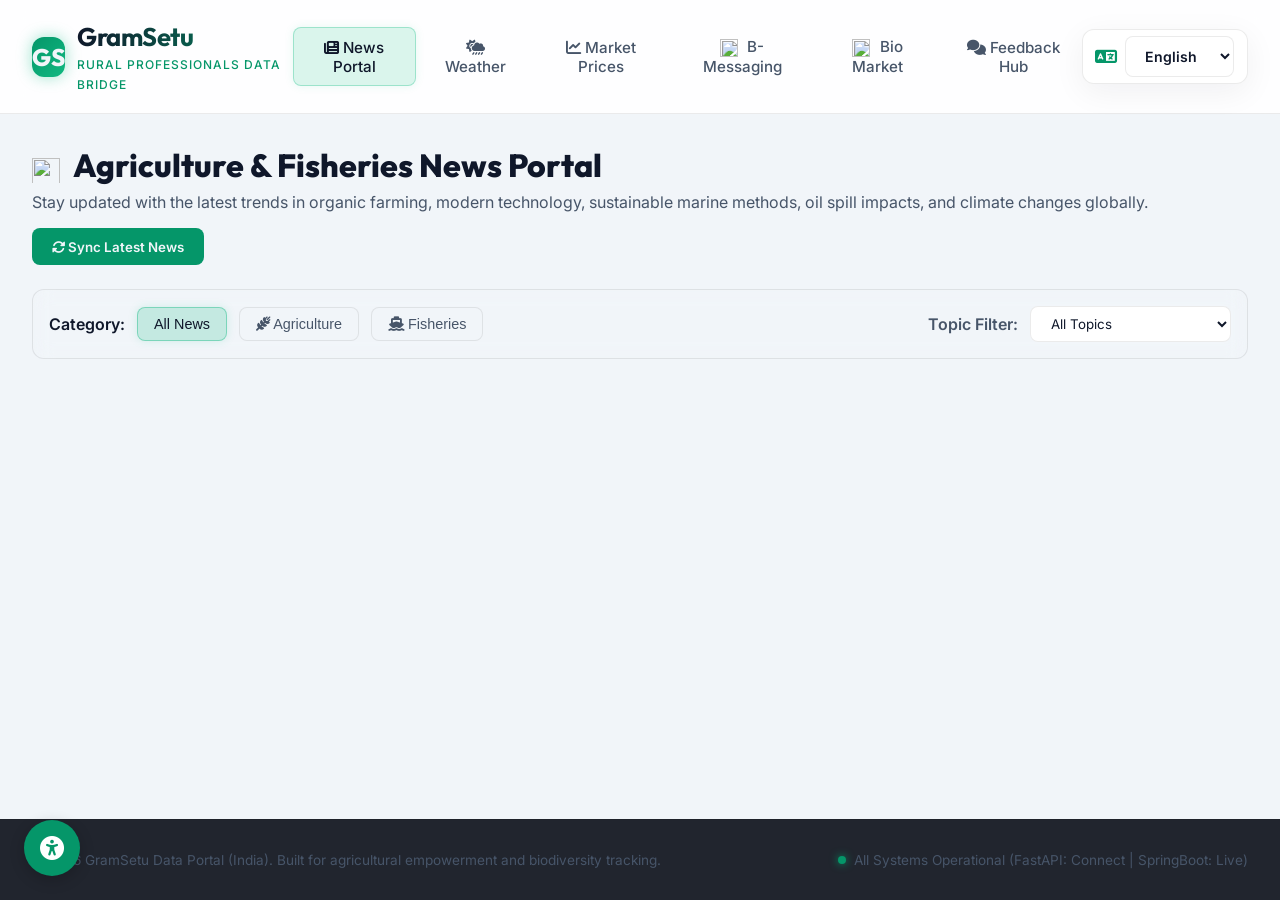
==== frontend/index.html @ b610585f "fix(deploy): commit untracked python modules and bust app.js browser cache to version 1.1.0" ====
<!DOCTYPE html>
<html lang="en">

<head>
    <meta charset="UTF-8">
    <meta name="viewport" content="width=device-width, initial-scale=1.0">



    <meta name="description"
        content="GramSetu is a premium data ecosystem for rural Indian professionals, including farmers, breeders, and bio-market traders. Providing grain prices, cattle disease tracking, vaccine advisories, and bird sound mapping.">
    <title>GramSetu - India's Rural Professionals Data Bridge</title>
    <link rel="manifest" href="manifest.json">
    <meta name="theme-color" content="#1e293b">

    <!-- CSS Dependencies -->
    <link rel="stylesheet" href="css/style.css?v=1.0.9">



    <!-- Leaflet Map CSS -->
    <link rel="stylesheet" href="https://unpkg.com/leaflet@1.9.4/dist/leaflet.css"
        integrity="sha256-p4NxAoJBhIIN+hmNHrzRCf9tD/miZyoHS5obTRR9BMY=" crossorigin="">
    <!-- FontAwesome Icons -->
    <link rel="stylesheet" href="https://cdnjs.cloudflare.com/ajax/libs/font-awesome/6.4.0/css/all.min.css">
</head>

<body>


    <!-- Header Navigation -->
    <header class="app-header">
        <div class="nav-container">
            <div class="logo-section" id="brand-logo" style="cursor: pointer;" onclick="switchTab('dashboard')">
                <div class="logo-icon">GS</div>
                <div class="logo-text">
                    <h1 id="lbl-auto-1">GramSetu</h1>
                    <span id="lbl-auto-2" class="logo-tagline">Rural Professionals Data Bridge</span>
                </div>
            </div>
            
            <button class="hamburger-btn" onclick="toggleMobileNav()" id="mobile-nav-toggle">
                <i class="fa-solid fa-bars"></i>
            </button>
            
            <nav class="nav-tabs" id="main-nav-tabs" aria-label="Main Navigation">
                <button class="tab-btn active" onclick="switchTab('news')" id="nav-btn-news"><i class="fa-solid fa-newspaper"></i> News Portal</button>
                <button class="tab-btn" onclick="switchTab('weather')" id="nav-btn-weather"><i class="fa-solid fa-cloud-sun-rain"></i> Weather</button>
                <button class="tab-btn" onclick="switchTab('prices')" id="nav-btn-prices"><i class="fa-solid fa-chart-line"></i> Market Prices</button>
                <button class="tab-btn" onclick="switchTab('mesh')" id="nav-btn-mesh"><img src="/uploads/icon_mesh.png" alt="" class="nav-tab-icon"> B-Messaging</button>
                <button class="tab-btn" onclick="switchTab('bio')" id="nav-btn-bio"><img src="/uploads/icon_bio_market.png" alt="" class="nav-tab-icon"> Bio Market</button>
                <button class="tab-btn" onclick="switchTab('feedback')" id="nav-btn-feedback"><i class="fa-solid fa-comments"></i> Feedback Hub</button>
                
                <!-- Hidden legacy tabs for future use -->
                <button class="tab-btn" onclick="switchTab('farming')" id="nav-btn-farming" style="display:none;">Farming</button>
                <button class="tab-btn" onclick="switchTab('fisheries')" id="nav-btn-fisheries" style="display:none;">Fisheries</button>
                <button class="tab-btn" onclick="switchTab('dashboard')" id="nav-btn-dashboard" style="display:none;">Dashboard</button>
                <button class="tab-btn" onclick="switchTab('birds')" id="nav-btn-birds" style="display:none;">Bird Acoustic</button>
                <button class="tab-btn" onclick="switchTab('datasources')" id="nav-btn-datasources" style="display:none;">Data</button>
            </nav>
            
            <div class="header-actions" style="display: flex; align-items: center;">
                <div style="display: flex; align-items: center; gap: 0.5rem; background: var(--bg-secondary); border: 1px solid var(--border-glass); padding: 0.4rem 0.8rem; border-radius: 12px; box-shadow: var(--shadow-main);">
                    <i class="fa-solid fa-language" style="color: var(--color-accent); font-size: 1.1rem;"></i>
                    <select id="header-language-select" onchange="translateUI(this.value)" style="background: transparent; border: none; color: var(--text-primary); font-family: var(--font-body); font-size: 0.88rem; font-weight: 600; outline: none; cursor: pointer;">
                        <option value="en">English</option>
                        <option value="hi">हिंदी</option>
                        <option value="mr">मराठी</option>
                        <option value="ta">தமிழ்</option>
                        <option value="bn">বাংলা</option>
                        <option value="ml">മലയാളം</option>
                        <option value="te">తెలుగు</option>
                    </select>
                </div>
            </div>
        </div>
    </header>


    <!-- Main Content Container -->
    <main>


        <!-- DASHBOARD TAB (Legacy - Hidden) -->
        <section id="panel-dashboard" class="tab-panel" style="display:none;" aria-labelledby="nav-btn-dashboard">
            <div class="hero-section">





                <!-- Morphing Visualizer Home Page Display -->
                <div class="morph-visualizer-container"
                    style="position: absolute; top: 0; left: 0; width: 100%; height: 100%; z-index: 1; overflow: hidden; display: flex; flex-direction: column;">
                    <div class="morph-viewport" style="position: relative; flex: 1; overflow: hidden;">
                        <img id="morph-img-farm" src="/uploads/farm_life_scene.png" alt="Farmer Farming"
                            style="position: absolute; width: 100%; height: 100%; object-fit: cover; object-position: center; transition: opacity 2s ease-in-out; opacity: 1;">
                        <img id="morph-img-sea" src="/uploads/sea_fishing_scene.jpg" alt="Fisherman at Sea"
                            style="position: absolute; width: 100%; height: 100%; object-fit: cover; object-position: center; transition: opacity 2s ease-in-out; opacity: 0;">
                        <canvas id="morph-canvas"
                            style="position: absolute; top: 0; left: 0; width: 100%; height: 100%; pointer-events: none; z-index: 5;"></canvas>
                        <!-- Gradient Overlay for Contrast -->
                        <div
                            style="position: absolute; top: 0; left: 0; width: 100%; height: 100%; background: linear-gradient(90deg, rgba(15, 23, 42, 0.85) 0%, rgba(15, 23, 42, 0.4) 100%); z-index: 2; pointer-events: none;">
                        </div>
                    </div>
                    <div class="morph-caption-bar"
                        style="background: rgba(15, 23, 42, 0.9); padding: 0.75rem 1rem; border-top: 1px solid rgba(255,255,255,0.08); text-align: center; font-size: 0.88rem; font-weight: 600; font-family: var(--font-heading); color: var(--color-accent); height: 50px; display: flex; align-items: center; justify-content: center; z-index: 3;"
                        id="morph-caption">
                        Sowing the seeds of the land...
                    </div>
                </div>



                <div class="hero-content" style="position: relative; z-index: 10; max-width: 600px; color: #ffffff;">
                    <h2 class="hero-title" id="lbl-hero-title"
                        style="color: #ffffff; text-shadow: 0 2px 10px rgba(0,0,0,0.6); margin-bottom: 1rem; font-size: 2.8rem; font-weight: 800; line-height: 1.2;">
                        Empowering Rural India with Live Data</h2>
                    <p class="hero-desc" id="lbl-hero-desc"
                        style="color: #f1f5f9; text-shadow: 0 1px 6px rgba(0,0,0,0.6); margin-bottom: 2rem; font-size: 1.15rem; line-height: 1.6;">
                        GramSetu connects rural professionals to real-time market rates, livestock health alerts,
                        organic bio-trading, and citizen-science conservation mapping.</p>
                    <button class="btn-primary" onclick="triggerManualSync()" id="btn-sync-data"
                        style="box-shadow: 0 4px 12px rgba(5, 150, 105, 0.35);"><i class="fa-solid fa-rotate"></i> Sync
                        Latest Datasets</button>
                </div>
            </div>



            <!-- GramSetu Gateway Dashboard -->
            <div style="margin-top: 3rem;">
                <h3 class="card-title"
                    style="margin-bottom: 1.5rem; text-align: center; font-size: 1.8rem; font-family: var(--font-heading); color: var(--color-accent);">
                    <i class="fa-solid fa-layer-group"></i> GramSetu Community Portal Gateway
                </h3>
                <div class="grid-cols-3" style="gap: 1.5rem; margin-bottom: 2rem;">
                    <div class="card-glass navigation-card" onclick="switchTab('farming')"
                        style="cursor: pointer; display: flex; flex-direction: column; justify-content: space-between; min-height: 200px; border-bottom: 3px solid var(--color-accent);">
                        <div>
                            <div class="card-icon" style="color: var(--color-accent-light);"><img
                                    src="/uploads/icon_farming.png" alt="Farming" class="header-card-icon"></div>
                            <h4 id="lbl-auto-3"
                                style="font-family: var(--font-heading); font-size: 1.25rem; color: var(--text-primary); margin-top: 0.5rem; margin-bottom: 0.5rem;">
                                Farming Advisors</h4>
                            <p id="lbl-auto-4"
                                style="color: var(--text-secondary); font-size: 0.9rem; line-height: 1.5;">Access mandi
                                pricing maps, cattle health monitors, vaccine advisor bulletins, and organic bio trading
                                markets.</p>
                        </div>
                        <span id="lbl-auto-5" class="gateway-link"
                            style="color: var(--color-accent); font-weight: 600; font-size: 0.88rem; margin-top: 1rem; display: inline-flex; align-items: center; gap: 5px;">Enter
                            Farming <i class="fa-solid fa-arrow-right-long"></i></span>
                    </div>

                    <div class="card-glass navigation-card" onclick="switchTab('weather')"
                        style="cursor: pointer; display: flex; flex-direction: column; justify-content: space-between; min-height: 200px; border-bottom: 3px solid #fbbf24;">
                        <div>
                            <div class="card-icon" style="color: #fbbf24;"><i class="fa-solid fa-cloud-sun-rain"></i>
                            </div>
                            <h4 id="lbl-auto-9"
                                style="font-family: var(--font-heading); font-size: 1.25rem; color: var(--text-primary); margin-top: 0.5rem; margin-bottom: 0.5rem;">
                                Weather & Groundwater</h4>
                            <p id="lbl-auto-10"
                                style="color: var(--text-secondary); font-size: 0.9rem; line-height: 1.5;">Check
                                real-time regional monsoonal forecasts, El NiÃ±o advisories, groundwater levels, and
                                sewage mixing maps.</p>
                        </div>
                        <span id="lbl-auto-11" class="gateway-link"
                            style="color: #fbbf24; font-weight: 600; font-size: 0.88rem; margin-top: 1rem; display: inline-flex; align-items: center; gap: 5px;">Enter
                            Weather <i class="fa-solid fa-arrow-right-long"></i></span>
                    </div>

                    <div class="card-glass navigation-card" onclick="switchTab('birds')"
                        style="cursor: pointer; display: flex; flex-direction: column; justify-content: space-between; min-height: 200px; border-bottom: 3px solid #f87171;">
                        <div>
                            <div class="card-icon" style="color: #f87171;"><img src="/uploads/icon_birds.png"
                                    alt="Acoustic" class="header-card-icon"></div>
                            <h4 id="lbl-auto-12"
                                style="font-family: var(--font-heading); font-size: 1.25rem; color: var(--text-primary); margin-top: 0.5rem; margin-bottom: 0.5rem;">
                                Acoustic Tracker</h4>
                            <p id="lbl-auto-13"
                                style="color: var(--text-secondary); font-size: 0.9rem; line-height: 1.5;">Use
                                microphone-enabled AI audio classification to record bird sounds, identify species, and
                                pin them to census maps.</p>
                        </div>
                        <span id="lbl-auto-14" class="gateway-link"
                            style="color: #f87171; font-weight: 600; font-size: 0.88rem; margin-top: 1rem; display: inline-flex; align-items: center; gap: 5px;">Enter
                            Acoustics <i class="fa-solid fa-arrow-right-long"></i></span>
                    </div>

                    <div class="card-glass navigation-card" onclick="switchTab('news')"
                        style="cursor: pointer; display: flex; flex-direction: column; justify-content: space-between; min-height: 200px; border-bottom: 3px solid #a7f3d0;">
                        <div>
                            <div class="card-icon" style="color: #a7f3d0;"><img src="/uploads/icon_news.png" alt="News"
                                    class="header-card-icon"></div>
                            <h4 id="lbl-auto-15"
                                style="font-family: var(--font-heading); font-size: 1.25rem; color: var(--text-primary); margin-top: 0.5rem; margin-bottom: 0.5rem;">
                                News Portal</h4>
                            <p id="lbl-auto-16"
                                style="color: var(--text-secondary); font-size: 0.9rem; line-height: 1.5;">Read local
                                and global news stories, updates on sustainable practices, farming regulations, and
                                climate reports.</p>
                        </div>
                        <span id="lbl-auto-17" class="gateway-link"
                            style="color: var(--color-accent-light); font-weight: 600; font-size: 0.88rem; margin-top: 1rem; display: inline-flex; align-items: center; gap: 5px;">Enter
                            News <i class="fa-solid fa-arrow-right-long"></i></span>
                    </div>

                    <div class="card-glass navigation-card" onclick="switchTab('sources')"
                        style="cursor: pointer; display: flex; flex-direction: column; justify-content: space-between; min-height: 200px; border-bottom: 3px solid #cbd5e1;">
                        <div>
                            <div class="card-icon" style="color: #cbd5e1;"><i class="fa-solid fa-circle-info"></i></div>
                            <h4 id="lbl-auto-18"
                                style="font-family: var(--font-heading); font-size: 1.25rem; color: var(--text-primary); margin-top: 0.5rem; margin-bottom: 0.5rem;">
                                Integrated Datasources</h4>
                            <p id="lbl-auto-19"
                                style="color: var(--text-secondary); font-size: 0.9rem; line-height: 1.5;">Review the
                                verification sources, API endpoints, governmental platforms, and census studies backing
                                GramSetu.</p>
                        </div>
                        <span id="lbl-auto-20" class="gateway-link"
                            style="color: var(--text-secondary); font-weight: 600; font-size: 0.88rem; margin-top: 1rem; display: inline-flex; align-items: center; gap: 5px;">Enter
                            Datasources <i class="fa-solid fa-arrow-right-long"></i></span>
                    </div>
                </div>
            </div>

            <!-- Community Citizen-Data Pipeline -->
            <div class="card-glass" style="margin-top: 2rem; padding: 2rem;">
                <h3 class="card-title" style="margin-bottom: 1.5rem;"><i class="fa-solid fa-diagram-project"></i>
                    GramSetu Citizen Science Pipeline</h3>
                <p id="lbl-auto-21"
                    style="color: var(--text-secondary); font-size: 0.95rem; line-height: 1.6; margin-bottom: 1.5rem;">
                    GramSetu coordinates rural data collections from multiple stakeholders to construct an ecological
                    and agricultural monitoring mesh. We leverage automated schedules and manual field reports to drive
                    community awareness.
                </p>
                <div
                    style="display: flex; gap: 2rem; justify-content: space-between; flex-wrap: wrap; text-align: center;">
                    <div style="flex: 1; min-width: 150px;">
                        <div
                            style="font-size: 2.2rem; color: var(--color-accent); font-weight: 800; font-family: var(--font-heading);">
                            1</div>
                        <strong id="lbl-auto-22"
                            style="color: var(--text-primary); display:block; margin-top:0.25rem; font-family: var(--font-heading);">Collect</strong>
                        <span id="lbl-auto-23"
                            style="color: var(--text-secondary); font-size: 0.85rem; line-height:1.4; display:block; margin-top:0.25rem;">Farmers
                            log products, veterinarians report outbreaks, citizens record avian acoustics.</span>
                    </div>
                    <div style="flex: 1; min-width: 150px;">
                        <div
                            style="font-size: 2.2rem; color: #3b82f6; font-weight: 800; font-family: var(--font-heading);">
                            2</div>
                        <strong id="lbl-auto-24"
                            style="color: var(--text-primary); display:block; margin-top:0.25rem; font-family: var(--font-heading);">Sync
                            & Process</strong>
                        <span id="lbl-auto-25"
                            style="color: var(--text-secondary); font-size: 0.85rem; line-height:1.4; display:block; margin-top:0.25rem;">Data
                            is synced with official sources (data.gov.in, DAHD, CMFRI) and processed by AI
                            engines.</span>
                    </div>
                    <div style="flex: 1; min-width: 150px;">
                        <div
                            style="font-size: 2.2rem; color: #fbbf24; font-weight: 800; font-family: var(--font-heading);">
                            3</div>
                        <strong id="lbl-auto-26"
                            style="color: var(--text-primary); display:block; margin-top:0.25rem; font-family: var(--font-heading);">Advise
                            & Empower</strong>
                        <span id="lbl-auto-27"
                            style="color: var(--text-secondary); font-size: 0.85rem; line-height:1.4; display:block; margin-top:0.25rem;">Interactive
                            maps, vaccine directives, and purity testing guides empower community action.</span>
                    </div>
                </div>
            </div>
        </section>

        <!-- FARMING TAB -->
        <section id="panel-farming" class="tab-panel" aria-labelledby="nav-btn-farming">
            <h2 class="hero-title" style="font-size: 2rem; margin-bottom: 0.5rem;"><img src="/uploads/icon_farming.png"
                    alt="" class="header-title-icon">
                Farming Dashboard & Advisors</h2>
            <p id="lbl-auto-28" style="color: var(--text-secondary); margin-bottom: 2rem;">Access agricultural mandi
                rates with interactive maps, livestock disease tracking maps, and organic marketplaces.</p>

            <!-- Dashboard Stats Grid (Farming Context) -->
            <div class="grid-cols-3">
                <div class="card-glass">
                    <div class="card-icon"><img src="/uploads/icon_cattle.png" alt="Cattle Disease Outbreaks"
                            class="header-card-icon"></div>
                    <h3 id="lbl-auto-29" class="card-title">Cattle Disease Outbreaks</h3>
                    <div class="card-number" id="stats-outbreaks-count">767</div>
                    <p id="lbl-auto-30" class="card-desc">Active livestock outbreaks mapped in Indian districts</p>
                </div>
                <div class="card-glass">
                    <div class="card-icon"><img src="/uploads/icon_mandi.png" alt="Wheat Market Rate"
                            class="header-card-icon"></div>
                    <h3 id="lbl-auto-31" class="card-title">Wheat Market Rate</h3>
                    <div class="card-number" id="stats-wheat-price">₹ 2299</div>
                    <p id="lbl-auto-32" class="card-desc">Current average price per quintal in North Indian Mandis</p>
                </div>
                <div class="card-glass">
                    <div class="card-icon"><i class="fa-solid fa-feather"></i></div>
                    <h3 id="lbl-auto-33" class="card-title">Rare Bird Sounds Recorded</h3>
                    <div class="card-number" id="stats-bird-sightings">8</div>
                    <p id="lbl-auto-34" class="card-desc">Endangered and local birds mapped in the wild</p>
                </div>
            </div>

            <!-- Regional Advisory Board (Farming Context) - HIDDEN -->
            <div class="card-glass" style="display: none; margin-top: 2rem; margin-bottom: 2rem;">
                <h3 class="card-title" style="margin-bottom: 1rem;"><i class="fa-solid fa-bullhorn"></i> Regional
                    Advisory Board</h3>
                <p style="color: var(--text-secondary); line-height: 1.6;">
                    <strong id="lbl-auto-35">Alert (Cattle Vaccination Needed):</strong> Foot & Mouth Disease outbreaks
                    are trending high in Gujarat and Rajasthan. Farmers are strongly advised to secure trivalent
                    vaccinations.
                    <br><br>
                    <strong id="lbl-auto-36">Market Trend:</strong> Grains prices (Rice and Barley) remain stable. Wheat
                    arrivals in Ludhiana Mandi are recording strong values this week.
                </p>
            </div>

            <div class="farming-container">
                <!-- Sub Navigation inside tab - HIDDEN -->
                <div class="farming-subnav" style="display: none; gap: 1rem; margin-bottom: 1.5rem; flex-wrap: wrap;">
                    <button class="btn-primary subnav-btn active" onclick="switchFarmingSubView('mandi')"
                        id="btn-farm-sub-mandi"><img src="/uploads/icon_mandi.png" alt="" class="subnav-icon"> Mandi
                        Prices</button>
                    <button class="btn-primary subnav-btn" onclick="switchFarmingSubView('cattle')"
                        id="btn-farm-sub-cattle"><img src="/uploads/icon_cattle.png" alt="" class="subnav-icon">
                        Livestock Health</button>
                    <button class="btn-primary subnav-btn" onclick="switchFarmingSubView('market')"
                        id="btn-farm-sub-market"><img src="/uploads/icon_bio_market.png" alt="" class="subnav-icon"> Bio
                        Market</button>
                </div>

                <!-- Sub-panel: Mandi Prices -->
                <div id="farming-sub-mandi" class="farming-sub-panel active">
                    <h2 class="hero-title" style="font-size: 1.75rem; margin-bottom: 0.5rem;" id="lbl-mandi-title"><img
                            src="/uploads/icon_mandi.png" alt="" class="header-title-icon"> Grain Market Rates
                        (Agricultural Mandis)</h2>
                    <p style="color: var(--text-secondary); margin-bottom: 1.5rem;" id="lbl-mandi-subtitle">Current
                        mandi prices per quintal (100 kilograms) across Indian states, aggregated weekly directly from
                        government databases.</p>
                    <div class="filter-bar">
                        <div class="filter-group">
                            <label id="lbl-auto-37" for="filter-state">State</label>
                            <select id="filter-state" onchange="applyFilters()">
                                <option value="all">All States</option>
                            </select>
                        </div>
                        <div class="filter-group">
                            <label id="lbl-auto-38" for="filter-commodity">Grain / Commodity</label>
                            <select id="filter-commodity" onchange="applyFilters()">
                                <option value="all">All Grains</option>
                            </select>
                        </div>
                        <div class="filter-group">
                            <label id="lbl-auto-39" for="search-market">Search Mandi</label>
                            <input type="text" id="search-market" placeholder="Type market or district..."
                                oninput="applyFilters()">
                        </div>
                    </div>

                    <div id="mandi-prices-map"
                        style="height: 400px; border-radius: 12px; border: 1px solid var(--border-glass); background: #e2e8f0; z-index: 1; margin-bottom: 1.5rem;">
                    </div>

                    <div class="table-container">
                        <table id="mandi-prices-table">
                            <thead>
                                <tr>
                                    <th id="lbl-auto-40">State</th>
                                    <th id="lbl-auto-41">District / Market</th>
                                    <th id="lbl-auto-42">Commodity</th>
                                    <th id="lbl-auto-43">Variety</th>
                                    <th id="lbl-auto-44">Min Price (â‚¹)</th>
                                    <th id="lbl-auto-45">Max Price (â‚¹)</th>
                                    <th id="lbl-auto-46">Average Modal Rate (â‚¹)</th>
                                    <th id="lbl-auto-47">Last Synced</th>
                                </tr>
                            </thead>
                            <tbody id="mandi-prices-body">
                                <tr>
                                    <td id="lbl-auto-48" colspan="8"
                                        style="text-align: center; color: var(--text-secondary); padding: 3rem;">Loading
                                        market rate database...</td>
                                </tr>
                            </tbody>
                        </table>
                    </div>

                    <div class="chart-summary-box" style="margin-top: 1.5rem;">
                        <strong><i class="fa-solid fa-circle-question"></i> Mandi Prices Map Summary:</strong> This map
                        displays real-time average market rates for agricultural commodities in various state mandis.
                        Red circles indicate higher average rates than normal, green circles show cheaper prices, and
                        orange indicates stable averages.
                    </div>
                </div>

                <!-- Sub-panel: Livestock Health -->
                <div id="farming-sub-cattle" class="farming-sub-panel">
                    <h2 class="hero-title" style="font-size: 1.75rem; margin-bottom: 0.5rem;"><img
                            src="/uploads/icon_cattle.png" alt="" class="header-title-icon"> Number of veterinary
                        institutions</h2>
                    <p id="lbl-auto-49" style="color: var(--text-secondary); margin-bottom: 1.5rem;">Explore the
                        distribution of veterinary institutions across Indian states as per the latest BAHS report.
                        Select a state to view details.</p>

                    <div class="map-layout" style="height: 500px; margin-bottom: 1.5rem;">
                        <div class="map-pane" id="cattle-heatmap-container" style="flex: 1; height: 100%; z-index: 1;">
                        </div>
                        <div class="map-sidebar">
                            <div class="card-glass"
                                style="flex: 1; height: 100%; display: flex; flex-direction: column;"
                                id="cattle-advisory-box">
                                <h3 class="card-title"><i class="fa-solid fa-house-medical"></i> Institution Details
                                </h3>
                                <p style="color: var(--text-secondary); margin-top: 1rem;" id="cattle-advisory-prompt">
                                    Click on an active marker on the map to display state-specific veterinary
                                    institution counts.</p>

                                <div id="cattle-advisory-content" style="display: none; margin-top: 1rem;">
                                    <h4 id="adv-district-title"
                                        style="font-family: var(--font-heading); color: var(--text-primary); margin-bottom: 0.75rem;">
                                        State: --</h4>
                                    <p style="margin-bottom: 0.5rem;"><strong>Total Institutions:</strong> <span
                                            id="adv-cases-count"
                                            style="font-size:1.5rem; font-weight:bold; color:var(--color-accent);">--</span>
                                    </p>

                                    <hr style="border-color: var(--border-glass); margin: 1rem 0;">

                                    <div class="chart-summary-box">
                                        Data is dynamically parsed from the latest DAHD Annual Report PDF.
                                    </div>
                                </div>
                            </div>
                        </div>
                    </div>

                    <div class="chart-summary-box">
                        <strong><i class="fa-solid fa-circle-question"></i> Veterinary Institutions Map:</strong> This
                        map displays the total number of veterinary hospitals, polyclinics, and dispensaries available
                        in each state to support livestock health.
                    </div>

                    <h3 class="hero-title" style="font-size: 1.5rem; margin-top: 2.5rem; margin-bottom: 1rem;"><i
                            class="fa-solid fa-table"></i> Species-wise Incidence of Livestock Diseases</h3>
                    <div class="glass-table-container">
                        <table class="glass-table" id="disease-outbreaks-table">
                            <thead>
                                <tr>
                                    <th>Disease Name</th>
                                    <th>Species</th>
                                    <th>Outbreaks</th>
                                    <th>Attacks</th>
                                    <th>Deaths</th>
                                </tr>
                            </thead>
                            <tbody id="disease-outbreaks-tbody">
                                <tr>
                                    <td colspan="5" style="text-align: center;">Loading disease data...</td>
                                </tr>
                            </tbody>
                        </table>
                    </div>
                </div>

                <!-- Sub-panel: Bio Market -->
                <div id="farming-sub-market" class="farming-sub-panel">
                    <h2 class="hero-title" style="font-size: 1.75rem; margin-bottom: 0.5rem;"><img
                            src="/uploads/icon_bio_market.png" alt="" class="header-title-icon"> Organic Bio Market &
                        Authenticity Portal</h2>
                    <p id="lbl-auto-55" style="color: var(--text-secondary); margin-bottom: 1.5rem;">Browse and trade
                        certified organic produce directly with regional farmers, or test your crop purity at home.</p>

                    <!-- Bio Market Sub-Navigation -->
                    <div class="market-subnav"
                        style="display: flex; gap: 1rem; margin-bottom: 1.5rem; border-bottom: 1px solid var(--border-glass); padding-bottom: 1rem;">
                        <button class="btn-primary subnav-btn active" onclick="switchMarketSubView('marketplace')"
                            id="btn-sub-marketplace"><i class="fa-solid fa-basket-shopping"></i> Marketplace</button>
                        <button class="btn-primary subnav-btn" onclick="switchMarketSubView('purity')"
                            id="btn-sub-purity"><i class="fa-solid fa-flask"></i> Purity Test Kit</button>
                    </div>

                    <!-- Bio Market Panel: Marketplace -->
                    <div id="market-sub-marketplace" class="market-sub-panel active">
                        <!-- Filters & Auth switcher -->
                        <div class="filter-bar"
                            style="margin-bottom: 2rem; justify-content: space-between; flex-wrap: wrap;">
                            <div style="display: flex; gap: 1rem; flex-wrap: wrap; flex: 1;">
                                <div class="filter-group">
                                    <label id="lbl-auto-56" for="market-search">Search Produce</label>
                                    <input type="text" id="market-search" placeholder="Search product or seller..."
                                        oninput="filterMarketProducts()">
                                </div>
                                <div class="filter-group">
                                    <label id="lbl-auto-57" for="market-filter-category">Category</label>
                                    <select id="market-filter-category" onchange="filterMarketProducts()">
                                        <option value="all">All Categories</option>
                                        <option value="Veggies">Veggies</option>
                                        <option value="Fruits">Fruits</option>
                                        <option value="Animal By-Product">Animal By-Product</option>
                                    </select>
                                </div>
                            </div>
                        </div>

                        <!-- Split Column Grid Layout -->
                        <div
                            style="display: grid; grid-template-columns: 350px 1fr; gap: 2rem; margin-bottom: 2rem; align-items: start;">
                            <!-- Left Column: Seller Dashboard, Login/Registration forms -->
                            <div style="display: flex; flex-direction: column; gap: 1.5rem;">
                                <!-- Authentication Card -->
                                <div class="card-glass" id="seller-auth-section" style="padding: 1.5rem;">
                                    <!-- Login Form -->
                                    <div id="seller-login-form">
                                        <h3 class="card-title" style="margin-bottom: 1rem;"><i
                                                class="fa-solid fa-right-to-bracket"></i> Seller Sign In</h3>
                                        <div style="display: flex; flex-direction: column; gap: 0.75rem;">
                                            <div style="display: flex; flex-direction: column; gap: 0.25rem;">
                                                <label id="lbl-auto-58" for="login-username"
                                                    style="font-size: 0.8rem; color: var(--text-secondary);">Username</label>
                                                <input type="text" id="login-username" placeholder="Enter username">
                                            </div>
                                            <div style="display: flex; flex-direction: column; gap: 0.25rem;">
                                                <label id="lbl-auto-59" for="login-password"
                                                    style="font-size: 0.8rem; color: var(--text-secondary);">Password</label>
                                                <input type="password" id="login-password" placeholder="Enter password">
                                            </div>
                                            <button class="btn-primary" style="margin-top: 0.5rem;"
                                                onclick="handleSellerLogin()"><i
                                                    class="fa-solid fa-arrow-right-to-bracket"></i> Sign In</button>
                                            <p id="lbl-auto-60"
                                                style="font-size: 0.8rem; color: var(--text-secondary); text-align: center; margin-top: 0.5rem;">
                                                New seller? <a id="lbl-auto-61" href="#"
                                                    onclick="toggleAuthForm('register')"
                                                    style="color: var(--color-accent-light);">Create Account</a></p>
                                        </div>
                                    </div>

                                    <!-- Registration Form -->
                                    <div id="seller-register-form" style="display: none;">
                                        <h3 class="card-title" style="margin-bottom: 1rem;"><i
                                                class="fa-solid fa-user-plus"></i> Seller Registration</h3>
                                        <div style="display: flex; flex-direction: column; gap: 0.75rem;">
                                            <div style="display: flex; flex-direction: column; gap: 0.25rem;">
                                                <label id="lbl-auto-62" for="reg-username"
                                                    style="font-size: 0.8rem; color: var(--text-secondary);">Username</label>
                                                <input type="text" id="reg-username" placeholder="Choose username">
                                            </div>
                                            <div style="display: flex; flex-direction: column; gap: 0.25rem;">
                                                <label id="lbl-auto-63" for="reg-password"
                                                    style="font-size: 0.8rem; color: var(--text-secondary);">Password</label>
                                                <input type="password" id="reg-password" placeholder="Choose password">
                                            </div>
                                            <div style="display: flex; flex-direction: column; gap: 0.25rem;">
                                                <label id="lbl-auto-64" for="reg-name"
                                                    style="font-size: 0.8rem; color: var(--text-secondary);">Full Name /
                                                    Farm Name</label>
                                                <input type="text" id="reg-name" placeholder="Enter name">
                                            </div>
                                            <div style="display: flex; flex-direction: column; gap: 0.25rem;">
                                                <label id="lbl-auto-65" for="reg-contact"
                                                    style="font-size: 0.8rem; color: var(--text-secondary);">Contact /
                                                    Location</label>
                                                <input type="text" id="reg-contact" placeholder="Phone, location...">
                                            </div>
                                            <button class="btn-primary" style="margin-top: 0.5rem;"
                                                onclick="handleSellerRegister()"><i class="fa-solid fa-user-check"></i>
                                                Register Account</button>
                                            <p id="lbl-auto-66"
                                                style="font-size: 0.8rem; color: var(--text-secondary); text-align: center; margin-top: 0.5rem;">
                                                Already registered? <a id="lbl-auto-67" href="#"
                                                    onclick="toggleAuthForm('login')"
                                                    style="color: var(--color-accent-light);">Sign In</a></p>
                                        </div>
                                    </div>
                                </div>

                                <!-- Seller Dashboard Dashboard Panel -->
                                <div class="card-glass" id="seller-dashboard-section"
                                    style="display: none; padding: 1.5rem;">
                                    <h3 class="card-title" style="margin-bottom: 0.5rem;"><i
                                            class="fa-solid fa-id-card"></i> Seller Dashboard</h3>
                                    <p id="seller-welcome-msg"
                                        style="color: var(--text-primary); font-weight: 600; font-size: 0.95rem; margin-bottom: 0.25rem;">
                                        Welcome, Seller</p>
                                    <p id="seller-contact-msg"
                                        style="color: var(--text-secondary); font-size: 0.85rem; margin-bottom: 1rem;">
                                        Contact: --</p>
                                    <button class="btn-primary" style="background: var(--color-danger); color: white;"
                                        onclick="handleSellerLogout()"><i class="fa-solid fa-right-from-bracket"></i>
                                        Sign Out</button>
                                </div>

                                <!-- Post Advertisement Card -->
                                <div class="card-glass" id="seller-advertise-section" style="padding: 1.5rem;">
                                    <h3 class="card-title" style="margin-bottom: 0.75rem;"><i
                                            class="fa-solid fa-bullhorn"></i> Post Bio Advertisement</h3>

                                    <p id="advertise-blocked-msg"
                                        style="color: var(--text-secondary); font-size: 0.88rem; line-height: 1.5;">
                                        Only registered and signed-in sellers can post organic bio product
                                        advertisements. Please log in or register an account above.
                                    </p>

                                    <div id="advertise-form"
                                        style="display: none; flex-direction: column; gap: 0.75rem;">
                                        <div style="display: flex; flex-direction: column; gap: 0.25rem;">
                                            <label id="lbl-auto-68" for="prod-title"
                                                style="font-size: 0.8rem; color: var(--text-secondary);">Product
                                                Title</label>
                                            <input type="text" id="prod-title" placeholder="E.g. Organic Basmati Rice">
                                        </div>
                                        <div style="display: grid; grid-template-columns: 1fr 1fr; gap: 0.5rem;">
                                            <div style="display: flex; flex-direction: column; gap: 0.25rem;">
                                                <label id="lbl-auto-69" for="prod-category"
                                                    style="font-size: 0.8rem; color: var(--text-secondary);">Category</label>
                                                <select id="prod-category">
                                                    <option value="Veggies">Veggies</option>
                                                    <option value="Fruits">Fruits</option>
                                                    <option value="Animal By-Product">Animal By-Product</option>
                                                </select>
                                            </div>
                                            <div style="display: flex; flex-direction: column; gap: 0.25rem;">
                                                <label id="lbl-auto-70" for="prod-unit"
                                                    style="font-size: 0.8rem; color: var(--text-secondary);">Unit</label>
                                                <select id="prod-unit">
                                                    <option value="kg">Kilogram (kg)</option>
                                                    <option value="quintal">Quintal</option>
                                                    <option value="litre">Litre (L)</option>
                                                    <option value="box">Box</option>
                                                </select>
                                            </div>
                                        </div>
                                        <div style="display: grid; grid-template-columns: 1fr 1fr; gap: 0.5rem;">
                                            <div style="display: flex; flex-direction: column; gap: 0.25rem;">
                                                <label id="lbl-auto-71" for="prod-price"
                                                    style="font-size: 0.8rem; color: var(--text-secondary);">Price per
                                                    Unit (â‚¹)</label>
                                                <input type="number" id="prod-price" min="1" placeholder="Price">
                                            </div>
                                            <div style="display: flex; flex-direction: column; gap: 0.25rem;">
                                                <label id="lbl-auto-72" for="prod-qty"
                                                    style="font-size: 0.8rem; color: var(--text-secondary);">Quantity
                                                    Available</label>
                                                <input type="number" id="prod-qty" min="1" placeholder="Quantity">
                                            </div>
                                        </div>
                                        <div style="display: flex; flex-direction: column; gap: 0.25rem;">
                                            <label id="lbl-auto-73" for="prod-desc"
                                                style="font-size: 0.8rem; color: var(--text-secondary);">Description /
                                                Standards Met</label>
                                            <textarea id="prod-desc" rows="3"
                                                placeholder="Describe organic composting, certifications, yield details..."></textarea>
                                        </div>
                                        <button class="btn-primary" style="margin-top: 0.5rem;"
                                            onclick="submitBioProduct()"><i class="fa-solid fa-paper-plane"></i> Publish
                                            Bio Listing</button>
                                    </div>
                                </div>
                            </div>

                            <!-- Right Column: Product Listing Grid -->
                            <div style="display: flex; flex-direction: column; gap: 1rem;">
                                <h3 class="card-title"><i class="fa-solid fa-shop"></i> Organic Offerings</h3>
                                <div id="market-product-grid"
                                    style="display: grid; grid-template-columns: repeat(auto-fill, minmax(240px, 1fr)); gap: 1rem;">
                                    <!-- Rendered dynamically -->
                                </div>
                            </div>
                        </div>
                    </div>

                    <!-- Bio Market Panel: Purity Test Kit -->
                    <div id="market-sub-purity" class="market-sub-panel">
                        <div class="card-glass">
                            <h3 class="card-title" style="margin-bottom: 0.5rem;"><i class="fa-solid fa-flask"></i>
                                Interactive Bio Purity Test Kit</h3>
                            <p id="lbl-auto-74"
                                style="color: var(--text-secondary); margin-bottom: 1.5rem; font-size: 0.95rem;">Select
                                a product category to perform step-by-step home examinations to check if your product
                                contains synthetic additives, chemical dyes, or heavy pesticides.</p>

                            <div class="filter-group" style="max-width: 400px; margin-bottom: 1.5rem;">
                                <label id="lbl-auto-75" for="purity-category-select">Select Product Category to
                                    Test</label>
                                <select id="purity-category-select" onchange="switchPurityCategory()">
                                    <option value="milk">Dairy & Milk Products</option>
                                    <option value="veggies">Fresh Vegetables & Fruits</option>
                                    <option value="grains">Grains & Pulses</option>
                                </select>
                            </div>

                            <!-- Milk Tests -->
                            <div id="purity-test-milk" class="purity-test-section active">
                                <h4 style="color: var(--color-accent-light); margin-bottom: 1rem;"><i
                                        class="fa-solid fa-glass-water"></i> Home Testing Steps for Organic Dairy</h4>
                                <div style="display: flex; flex-direction: column; gap: 1rem;">
                                    <div
                                        style="display: flex; gap: 1rem; align-items: flex-start; background: rgba(255,255,255,0.02); padding: 1rem; border-radius: 8px;">
                                        <input type="checkbox" id="milk-test-1"
                                            style="margin-top: 0.35rem; width: 18px; height: 18px; cursor: pointer;">
                                        <div>
                                            <strong id="lbl-auto-76" style="color: var(--text-primary);">Step 1: Slanted
                                                Flow Test (Water/Adulteration Check)</strong>
                                            <p id="lbl-auto-77"
                                                style="color: var(--text-secondary); font-size: 0.85rem; margin-top: 0.25rem;">
                                                Put a drop of milk on a polished, slanting surface. Organic milk flows
                                                slowly and leaves a clear white trail behind. Adulterated water-mixed
                                                milk flows instantly without leaving a trail. <span id="lbl-auto-78"
                                                    style="color: var(--color-accent-light);">Check if it leaves a
                                                    trail.</span></p>
                                        </div>
                                    </div>
                                    <div
                                        style="display: flex; gap: 1rem; align-items: flex-start; background: rgba(255,255,255,0.02); padding: 1rem; border-radius: 8px;">
                                        <input type="checkbox" id="milk-test-2"
                                            style="margin-top: 0.35rem; width: 18px; height: 18px; cursor: pointer;">
                                        <div>
                                            <strong id="lbl-auto-79" style="color: var(--text-primary);">Step 2: Starch
                                                Check (Flour/Thickener Additive)</strong>
                                            <p id="lbl-auto-80"
                                                style="color: var(--text-secondary); font-size: 0.85rem; margin-top: 0.25rem;">
                                                Boil a small sample of milk, let it cool, and add 2 drops of Iodine
                                                solution. Pure bio milk remains white/light-cream. Starch-adulterated
                                                milk turns dark blue. <span id="lbl-auto-81"
                                                    style="color: var(--color-accent-light);">Check if it remained white
                                                    (No Blue Color).</span></p>
                                        </div>
                                    </div>
                                    <div
                                        style="display: flex; gap: 1rem; align-items: flex-start; background: rgba(255,255,255,0.02); padding: 1rem; border-radius: 8px;">
                                        <input type="checkbox" id="milk-test-3"
                                            style="margin-top: 0.35rem; width: 18px; height: 18px; cursor: pointer;">
                                        <div>
                                            <strong id="lbl-auto-82" style="color: var(--text-primary);">Step 3:
                                                Synthetic Foam Test (Detergent Check)</strong>
                                            <p id="lbl-auto-83"
                                                style="color: var(--text-secondary); font-size: 0.85rem; margin-top: 0.25rem;">
                                                Shake 5ml of milk vigorously in a glass container. Pure milk forms a
                                                thin layer of foam that dissolves quickly. Synthetic milk (made with
                                                detergent/urea) creates a thick, soapy lather that stays for minutes.
                                                <span id="lbl-auto-84" style="color: var(--color-accent-light);">Check
                                                    if it is free of dense, persistent lather.</span>
                                            </p>
                                        </div>
                                    </div>
                                </div>
                            </div>

                            <!-- Veggies & Fruits Tests -->
                            <div id="purity-test-veggies" class="purity-test-section">
                                <h4 style="color: var(--color-accent-light); margin-bottom: 1rem;"><i
                                        class="fa-solid fa-apple-whole"></i> Home Testing Steps for Organic Vegetables &
                                    Fruits</h4>
                                <div style="display: flex; flex-direction: column; gap: 1rem;">
                                    <div
                                        style="display: flex; gap: 1rem; align-items: flex-start; background: rgba(255,255,255,0.02); padding: 1rem; border-radius: 8px;">
                                        <input type="checkbox" id="veggie-test-1"
                                            style="margin-top: 0.35rem; width: 18px; height: 18px; cursor: pointer;">
                                        <div>
                                            <strong id="lbl-auto-85" style="color: var(--text-primary);">Step 1:
                                                Dye/Malachite Green Rubbing Test</strong>
                                            <p id="lbl-auto-86"
                                                style="color: var(--text-secondary); font-size: 0.85rem; margin-top: 0.25rem;">
                                                Take a cotton ball soaked in vegetable oil and rub it firmly over the
                                                outer skin of green vegetables (chilies, peas, spinach) or sweet
                                                potatoes. If the cotton turns green or red, chemical dyes are present.
                                                <span id="lbl-auto-87" style="color: var(--color-accent-light);">Check
                                                    if the cotton remained clean (No Color transfer).</span>
                                            </p>
                                        </div>
                                    </div>
                                    <div
                                        style="display: flex; gap: 1rem; align-items: flex-start; background: rgba(255,255,255,0.02); padding: 1rem; border-radius: 8px;">
                                        <input type="checkbox" id="veggie-test-2"
                                            style="margin-top: 0.35rem; width: 18px; height: 18px; cursor: pointer;">
                                        <div>
                                            <strong id="lbl-auto-88" style="color: var(--text-primary);">Step 2: Natural
                                                Blemishes & Variations</strong>
                                            <p id="lbl-auto-89"
                                                style="color: var(--text-secondary); font-size: 0.85rem; margin-top: 0.25rem;">
                                                Examine the shapes and surfaces. Pesticide-free organic vegetables are
                                                rarely identical or perfectly polished. They feature minor color
                                                variations, natural marks, and realistic sizes. <span id="lbl-auto-90"
                                                    style="color: var(--color-accent-light);">Check if the batch has
                                                    natural variations (Not artificially uniform/super shiny).</span>
                                            </p>
                                        </div>
                                    </div>
                                    <div
                                        style="display: flex; gap: 1rem; align-items: flex-start; background: rgba(255,255,255,0.02); padding: 1rem; border-radius: 8px;">
                                        <input type="checkbox" id="veggie-test-3"
                                            style="margin-top: 0.35rem; width: 18px; height: 18px; cursor: pointer;">
                                        <div>
                                            <strong id="lbl-auto-91" style="color: var(--text-primary);">Step 3: Aroma
                                                and Quick Decay Checks</strong>
                                            <p id="lbl-auto-92"
                                                style="color: var(--text-secondary); font-size: 0.85rem; margin-top: 0.25rem;">
                                                Sniff the product. Organic tomatoes, apples, and herbs have a strong,
                                                sweet earthy smell. Chemically forced crops look ripe but smell
                                                completely blank. Furthermore, organic veggies decay naturally within a
                                                few days. <span id="lbl-auto-93"
                                                    style="color: var(--color-accent-light);">Check if they possess a
                                                    natural aroma and normal shelf-life.</span></p>
                                        </div>
                                    </div>
                                </div>
                            </div>

                            <!-- Grains Tests -->
                            <div id="purity-test-grains" class="purity-test-section">
                                <h4 style="color: var(--color-accent-light); margin-bottom: 1rem;"><i
                                        class="fa-solid fa-wheat-awn"></i> Home Testing Steps for Organic Grains &
                                    Pulses</h4>
                                <div style="display: flex; flex-direction: column; gap: 1rem;">
                                    <div
                                        style="display: flex; gap: 1rem; align-items: flex-start; background: rgba(255,255,255,0.02); padding: 1rem; border-radius: 8px;">
                                        <input type="checkbox" id="grain-test-1"
                                            style="margin-top: 0.35rem; width: 18px; height: 18px; cursor: pointer;">
                                        <div>
                                            <strong id="lbl-auto-94" style="color: var(--text-primary);">Step 1: Color
                                                Release Soak Test</strong>
                                            <p id="lbl-auto-95"
                                                style="color: var(--text-secondary); font-size: 0.85rem; margin-top: 0.25rem;">
                                                Soak 2 tablespoons of grains/pulses (like Tur Dal or Rice) in warm water
                                                for 15 minutes. Polished grains treated with chemical dyes (like Metanil
                                                Yellow) will bleed color, turning the water cloudy yellow/red. <span
                                                    id="lbl-auto-96" style="color: var(--color-accent-light);">Check if
                                                    water remains clear.</span></p>
                                        </div>
                                    </div>
                                    <div
                                        style="display: flex; gap: 1rem; align-items: flex-start; background: rgba(255,255,255,0.02); padding: 1rem; border-radius: 8px;">
                                        <input type="checkbox" id="grain-test-2"
                                            style="margin-top: 0.35rem; width: 18px; height: 18px; cursor: pointer;">
                                        <div>
                                            <strong id="lbl-auto-97" style="color: var(--text-primary);">Step 2: Natural
                                                Storage Insect Test</strong>
                                            <p id="lbl-auto-98"
                                                style="color: var(--text-secondary); font-size: 0.85rem; margin-top: 0.25rem;">
                                                Check if the storage has ever attracted minor insect activity. Heavily
                                                fumigated grains sprayed with methyl bromide or aluminum phosphide stay
                                                completely sterile for months, whereas organic grains stored naturally
                                                are susceptible to normal biodiverse elements over time. <span
                                                    id="lbl-auto-99" style="color: var(--color-accent-light);">Check if
                                                    it behaves like a normal biological crop.</span></p>
                                        </div>
                                    </div>
                                </div>
                            </div>

                            <!-- Score Calculation Action -->
                            <div style="margin-top: 2rem; display: flex; flex-direction: column; gap: 1rem;">
                                <button class="btn-primary" onclick="calculatePurityScore()"
                                    style="width: fit-content;"><i class="fa-solid fa-calculator"></i> Calculate Bio
                                    Purity Confidence</button>

                                <div id="purity-result-card" class="result-card"
                                    style="margin-top: 0.5rem; background: rgba(16, 185, 129, 0.05); border: 1px solid rgba(16, 185, 129, 0.2);">
                                    <h4 id="purity-score-label"
                                        style="font-family: var(--font-heading); font-size: 1.3rem; margin-bottom: 0.5rem;">
                                        Bio Confidence Score: --</h4>
                                    <p id="purity-feedback-text"
                                        style="color: var(--text-secondary); font-size: 0.9rem; line-height: 1.5;">Check
                                        boxes above based on your home testing observations to verify purity.</p>
                                </div>
                            </div>

                            <!-- Organic Standards Definition Card (moved here) -->
                            <div
                                style="margin-top: 2.5rem; border-top: 1px solid var(--border-glass); padding-top: 1.5rem;">
                                <div
                                    style="display: flex; justify-content: space-between; align-items: center; margin-bottom: 1rem; flex-wrap: wrap; gap: 1rem;">
                                    <h4
                                        style="margin: 0; font-family: var(--font-heading); color: var(--color-accent-light);">
                                        <i class="fa-solid fa-certificate"></i> Organic & Bio Standards Definition
                                    </h4>

                                    <div style="display: flex; gap: 0.5rem; flex-wrap: wrap;">
                                        <button class="btn-primary lang-btn active" onclick="switchLanguage('en')"
                                            id="lang-btn-en">English</button>
                                        <button class="btn-primary lang-btn" onclick="switchLanguage('hi')"
                                            id="lang-btn-hi">Hindi</button>
                                        <button class="btn-primary lang-btn" onclick="switchLanguage('pb')"
                                            id="lang-btn-pb">Punjabi</button>
                                        <button class="btn-primary lang-btn" onclick="switchLanguage('ta')"
                                            id="lang-btn-ta">Tamil</button>
                                        <button class="btn-primary lang-btn" onclick="switchLanguage('bn')"
                                            id="lang-btn-bn">Bengali</button>
                                    </div>
                                </div>

                                <div id="lang-content"
                                    style="background: rgba(255,255,255,0.01); padding: 1.5rem; border-radius: 12px; border-left: 4px solid var(--color-accent); line-height: 1.7; font-size: 0.9rem;">
                                    <!-- English Default -->
                                    <div id="lang-en" class="lang-text active">
                                        <p><strong id="lbl-auto-100">Bio (Organic)</strong> products are grown and
                                            produced using natural ecological processes and materials. Crucially, they
                                            are cultivated <strong id="lbl-auto-101">without synthetic chemical
                                                fertilizers, artificial pesticides, growth hormones, veterinary
                                                antibiotics, or Genetically Modified Organisms (GMOs)</strong>.</p>
                                        <p id="lbl-auto-102" style="margin-top: 0.75rem;">By relying on compost manure,
                                            crop rotation, and biological pest controls, organic husbandry fosters soil
                                            health, protects local water tables, and ensures premium nutritional value
                                            for consumers.</p>
                                    </div>
                                    <!-- Hindi -->
                                    <div id="lang-hi" class="lang-text">
                                        <p><strong id="lbl-auto-103">à¤¬à¤¾à¤¯à¥‹ (à¤œà¥ˆà¤µà¤¿à¤•)</strong>
                                            à¤‰à¤¤à¥à¤ªà¤¾à¤¦ à¤ªà¥à¤°à¤¾à¤•à¥ƒà¤¤à¤¿à¤•
                                            à¤ªà¤¾à¤°à¤¿à¤¸à¥à¤¥à¤¿à¤¤à¤¿à¤•
                                            à¤ªà¥à¤°à¤•à¥à¤°à¤¿à¤¯à¤¾à¤“à¤‚ à¤”à¤° à¤¸à¤¾à¤®à¤—à¥à¤°à¤¿à¤¯à¥‹à¤‚
                                            à¤•à¤¾ à¤‰à¤ªà¤¯à¥‹à¤— à¤•à¤°à¤•à¥‡ à¤‰à¤—à¤¾à¤ à¤”à¤°
                                            à¤‰à¤¤à¥à¤ªà¤¾à¤¦à¤¿à¤¤ à¤•à¤¿à¤ à¤œà¤¾à¤¤à¥‡ à¤¹à¥ˆà¤‚à¥¤ à¤®à¥à¤–à¥à¤¯
                                            à¤°à¥‚à¤ª à¤¸à¥‡, à¤µà¥‡ <strong id="lbl-auto-104">à¤¸à¤¿à¤‚à¤¥à¥‡à¤Ÿà¤¿à¤•
                                                à¤°à¤¾à¤¸à¤¾à¤¯à¤¨à¤¿à¤• à¤‰à¤°à¥à¤µà¤°à¤•à¥‹à¤‚, à¤•à¥ƒà¤¤à¥à¤°à¤¿à¤®
                                                à¤•à¥€à¤Ÿà¤¨à¤¾à¤¶à¤•à¥‹à¤‚, à¤µà¤¿à¤•à¤¾à¤¸ à¤¹à¤¾à¤°à¥à¤®à¥‹à¤¨,
                                                à¤ªà¤¶à¥ à¤šà¤¿à¤•à¤¿à¤¤à¥à¤¸à¤¾ à¤à¤‚à¤Ÿà¥€à¤¬à¤¾à¤¯à¥‹à¤Ÿà¤¿à¤•
                                                à¤¦à¤µà¤¾à¤“à¤‚ à¤¯à¤¾ à¤†à¤¨à¥à¤µà¤‚à¤¶à¤¿à¤• à¤°à¥‚à¤ª
                                                à¤¸à¥‡ à¤¸à¤‚à¤¶à¥‹à¤§à¤¿à¤¤ à¤œà¥€à¤µà¥‹à¤‚ (à¤œà¥€à¤à¤®à¤“)</strong>
                                            à¤•à¥‡ à¤¬à¤¿à¤¨à¤¾ à¤–à¥‡à¤¤à¥€ à¤•à¤¿à¤ à¤œà¤¾à¤¤à¥‡ à¤¹à¥ˆà¤‚à¥¤</p>
                                        <p id="lbl-auto-105" style="margin-top: 0.75rem;">à¤–à¤¾à¤¦, à¤«à¤¸à¤²
                                            à¤šà¤•à¥à¤° à¤”à¤° à¤œà¥ˆà¤µà¤¿à¤• à¤•à¥€à¤Ÿ
                                            à¤¨à¤¿à¤¯à¤‚à¤¤à¥à¤°à¤£ à¤ªà¤° à¤­à¤°à¥‹à¤¸à¤¾ à¤•à¤°à¤•à¥‡,
                                            à¤œà¥ˆà¤µà¤¿à¤• à¤–à¥‡à¤¤à¥€ à¤®à¤¿à¤Ÿà¥à¤Ÿà¥€ à¤•à¥‡
                                            à¤¸à¥à¤µà¤¾à¤¸à¥à¤¥à¥à¤¯ à¤•à¥‹ à¤¬à¤¢à¤¼à¤¾à¤µà¤¾ à¤¦à¥‡à¤¤à¥€ à¤¹à¥ˆ,
                                            à¤¸à¥à¤¥à¤¾à¤¨à¥€à¤¯ à¤­à¥‚à¤œà¤² à¤•à¥€ à¤°à¤•à¥à¤·à¤¾ à¤•à¤°à¤¤à¥€
                                            à¤¹à¥ˆ à¤”à¤° à¤‰à¤ªà¤­à¥‹à¤•à¥à¤¤à¤¾à¤“à¤‚ à¤•à¥‡ à¤²à¤¿à¤ à¤‰à¤šà¥à¤š
                                            à¤ªà¥‹à¤·à¤£ à¤®à¥‚à¤²à¥à¤¯ à¤¸à¥à¤¨à¤¿à¤¶à¥à¤šà¤¿à¤¤
                                            à¤•à¤°à¤¤à¥€ à¤¹à¥ˆà¥¤</p>
                                    </div>
                                    <!-- Punjabi -->
                                    <div id="lang-pb" class="lang-text">
                                        <p><strong id="lbl-auto-106">à¨¬à¨¾à¨‡à¨“ (à¨œà©ˆà¨µà¨¿à¨•)</strong>
                                            à¨‰à¨¤à¨ªà¨¾à¨¦ à¨•à©à¨¦à¨°à¨¤à©€ à¨µà¨¾à¨¤à¨¾à¨µà¨°à¨£
                                            à¨ªà©à¨°à¨•à¨¿à¨°à¨¿à¨†à¨µà¨¾à¨‚ à¨…à¨¤à©‡ à¨¸à¨®à©±à¨—à¨°à©€à¨†à¨‚ à¨¦à©€
                                            à¨µà¨°à¨¤à©‹à¨‚ à¨•à¨°à¨•à©‡ à¨‰à¨—à¨¾à¨ à¨…à¨¤à©‡ à¨¤à¨¿à¨†à¨°
                                            à¨•à©€à¨¤à©‡ à¨œà¨¾à¨‚à¨¦à©‡ à¨¹à¨¨à¥¤ à¨‡à¨¹
                                            <strong id="lbl-auto-107">à¨¸à¨¿à©°à¨¥à©ˆà¨Ÿà¨¿à¨• à¨°à¨¸à¨¾à¨‡à¨£à¨•
                                                à¨–à¨¾à¨¦à¨¾à¨‚, à¨¨à¨•à¨²à©€ à¨•à©€à¨Ÿà¨¨à¨¾à¨¸à¨¼à¨•à¨¾à¨‚,
                                                à¨µà¨¿à¨•à¨¾à¨¸
                                                à¨¹à¨¾à¨°à¨®à©‹à¨¨à¨¾à¨‚, à¨ªà¨¸à¨¼à©‚ à¨šà¨¿à¨•à¨¿à¨¤à¨¸à¨¾
                                                à¨à¨‚à¨Ÿà©€à¨¬à¨¾à¨‡à¨“à¨Ÿà¨¿à¨•à¨¸, à¨œà¨¾à¨‚ à¨œà©ˆà¨¨à©‡à¨Ÿà¨¿à¨•
                                                à¨¤à©Œà¨° 'à¨¤à©‡ à¨¸à©‹à¨§à©‡ à¨¹à©‹à¨ à¨œà©€à¨µà¨¾à¨‚
                                                (GMO)</strong> à¨¤à©‹à¨‚ à¨¬à¨¿à¨¨à¨¾à¨‚ à¨ªà©ˆà¨¦à¨¾ à¨•à©€à¨¤à©‡
                                            à¨œà¨¾à¨‚à¨¦à©‡ à¨¹à¨¨à¥¤
                                        </p>
                                        <p id="lbl-auto-108" style="margin-top: 0.75rem;">à¨°à©‚à©œà©€ à¨¦à©€ à¨–à¨¾à¨¦,
                                            à¨«à¨¸à¨²à©€ à¨šà©±à¨•à¨° à¨…à¨¤à©‡
                                            à¨œà©ˆà¨µà¨¿à¨• à¨•à©€à¨Ÿ à¨•à©°à¨Ÿà¨°à©‹à¨² 'à¨¤à©‡ à¨¨à¨¿à¨°à¨­à¨°
                                            à¨•à¨°à¨•à©‡, à¨œà©ˆà¨µà¨¿à¨• à¨–à©‡à¨¤à©€ à¨®à¨¿à©±à¨Ÿà©€ à¨¦à©€
                                            à¨¸à¨¿à¨¹à¨¤ à¨¨à©‚à©° à¨¸à©à¨§à¨¾à¨°à¨¦à©€ à¨¹à©ˆ,
                                            à¨ªà¨¾à¨£à©€ à¨¦à©€ à¨°à©±à¨–à¨¿à¨† à¨•à¨°à¨¦à©€ à¨¹à©ˆ à¨…à¨¤à©‡
                                            à¨–à¨ªà¨¤à¨•à¨¾à¨°à¨¾à¨‚ à¨²à¨ˆ à¨‰à©±à¨š à¨ªà©±à¨§à¨°à©€ à¨ªà©‹à¨¸à¨¼à¨£
                                            à¨¯à¨•à©€à¨¨à©€ à¨¬à¨£à¨¾à¨‰à¨‚à¨¦à©€ à¨¹à©ˆà¥¤</p>
                                    </div>
                                    <!-- Tamil -->
                                    <div id="lang-ta" class="lang-text">
                                        <p><strong id="lbl-auto-109">à®ªà®¯à¯‹ (à®‡à®¯à®±à¯à®•à¯ˆ)</strong>
                                            à®¤à®¯à®¾à®°à®¿à®ªà¯à®ªà¯à®•à®³à¯ à®‡à®¯à®±à¯à®•à¯ˆ
                                            à®šà¯‚à®´à®²à®¿à®¯à®²à¯
                                            à®šà¯†à®¯à®²à¯à®®à¯à®±à¯ˆà®•à®³à¯ à®®à®±à¯à®±à¯à®®à¯
                                            à®ªà¯Šà®°à¯à®Ÿà¯à®•à®³à¯ˆà®ªà¯ à®ªà®¯à®©à¯à®ªà®Ÿà¯à®¤à¯à®¤à®¿
                                            à®‰à®±à¯à®ªà®¤à¯à®¤à®¿ à®šà¯†à®¯à¯à®¯à®ªà¯à®ªà®Ÿà¯à®•à®¿à®©à¯à®±à®©.
                                            à®®à¯à®•à¯à®•à®¿à®¯à®®à®¾à®•, à®…à®µà¯ˆ <strong
                                                id="lbl-auto-110">à®šà¯†à®¯à®±à¯à®•à¯ˆ à®‡à®°à®šà®¾à®¯à®©
                                                à®‰à®°à®™à¯à®•à®³à¯,
                                                à®ªà¯‚à®šà¯à®šà®¿à®•à¯à®•à¯Šà®²à¯à®²à®¿à®•à®³à¯,
                                                à®µà®³à®°à¯à®šà¯à®šà®¿ à®¹à®¾à®°à¯à®®à¯‹à®©à¯à®•à®³à¯,
                                                à®•à®¾à®²à¯à®¨à®Ÿà¯ˆ à®¨à¯à®£à¯à®£à¯à®¯à®¿à®°à¯
                                                à®Žà®¤à®¿à®°à¯à®ªà¯à®ªà®¿à®•à®³à¯
                                                à®…à®²à¯à®²à®¤à¯ à®®à®°à®ªà®£à¯ à®®à®¾à®±à¯à®±à®ªà¯à®ªà®Ÿà¯à®Ÿ
                                                à®‰à®¯à®¿à®°à®¿à®©à®™à¯à®•à®³à¯ (GMO)</strong>
                                            à®‡à®²à¯à®²à®¾à®®à®²à¯
                                            à®ªà®¯à®¿à®°à®¿à®Ÿà®ªà¯à®ªà®Ÿà¯à®•à®¿à®©à¯à®±à®©.</p>
                                        <p id="lbl-auto-111" style="margin-top: 0.75rem;">à®‡à®¯à®±à¯à®•à¯ˆ
                                            à®‰à®°à®®à¯, à®ªà®¯à®¿à®°à¯ à®šà¯à®´à®±à¯à®šà®¿
                                            à®®à®±à¯à®±à¯à®®à¯ à®‰à®¯à®¿à®°à®¿à®¯à®²à¯ à®ªà¯‚à®šà¯à®šà®¿
                                            à®•à®Ÿà¯à®Ÿà¯à®ªà¯à®ªà®¾à®Ÿà¯à®•à®³à¯ˆ
                                            à®¨à®®à¯à®ªà®¿à®¯à®¿à®°à¯à®ªà¯à®ªà®¤à®©à¯ à®®à¯‚à®²à®®à¯,
                                            à®‡à®¯à®±à¯à®•à¯ˆ
                                            à®µà®¿à®µà®šà®¾à®¯à®®à¯ à®®à®£à¯à®£à®¿à®©à¯
                                            à®†à®°à¯‹à®•à¯à®•à®¿à®¯à®¤à¯à®¤à¯ˆ
                                            à®®à¯‡à®®à¯à®ªà®Ÿà¯à®¤à¯à®¤à¯à®•à®¿à®±à®¤à¯, à®¨à®¿à®²à®¤à¯à®¤à®Ÿà®¿
                                            à®¨à¯€à®°à¯ˆà®ªà¯
                                            à®ªà®¾à®¤à¯à®•à®¾à®•à¯à®•à®¿à®±à®¤à¯ à®®à®±à¯à®±à¯à®®à¯
                                            à®¨à¯à®•à®°à¯à®µà¯‹à®°à¯à®•à¯à®•à¯ à®ªà®¿à®°à¯€à®®à®¿à®¯à®®à¯
                                            à®Šà®Ÿà¯à®Ÿà®šà¯à®šà®¤à¯à®¤à¯ à®®à®¤à®¿à®ªà¯à®ªà¯ˆ à®‰à®±à¯à®¤à®¿
                                            à®šà¯†à®¯à¯à®•à®¿à®±à®¤à¯.</p>
                                    </div>
                                    <!-- Bengali -->
                                    <div id="lang-bn" class="lang-text">
                                        <p><strong id="lbl-auto-112">à¦¬à¦¾à¦¯à¦¼à§‹ (à¦œà§ˆà¦¬)</strong>
                                            à¦ªà¦£à§à¦¯à¦—à§à¦²à¦¿ à¦ªà§à¦°à¦¾à¦•à§ƒà¦¤à¦¿à¦•
                                            à¦ªà¦°à¦¿à¦¬à§‡à¦¶à¦—à¦¤
                                            à¦ªà§à¦°à¦•à§à¦°à¦¿à¦¯à¦¼à¦¾ à¦à¦¬à¦‚ à¦‰à¦ªà¦¾à¦¦à¦¾à¦¨
                                            à¦¬à§à¦¯à¦¬à¦¹à¦¾à¦° à¦•à¦°à§‡ à¦šà¦¾à¦· à¦“ à¦ªà§à¦°à¦¸à§à¦¤à§à¦¤
                                            à¦•à¦°à¦¾ à¦¹à¦¯à¦¼à¥¤ à¦à¦—à§à¦²à§‹ <strong
                                                id="lbl-auto-113">à¦•à§ƒà¦¤à§à¦°à¦¿à¦® à¦¸à¦¾à¦°,
                                                à¦•à§€à¦Ÿà¦¨à¦¾à¦¶à¦•, à¦—à§à¦°à§‹à¦¥ à¦¹à¦°à¦®à§‹à¦¨,
                                                à¦…à§à¦¯à¦¾à¦¨à§à¦Ÿà¦¿à¦¬à¦¾à¦¯à¦¼à§‹à¦Ÿà¦¿à¦• à¦¬à¦¾
                                                à¦œà¦¿à¦¨à¦—à¦¤à¦­à¦¾à¦¬à§‡ à¦ªà¦°à¦¿à¦¬à¦°à§à¦¤à¦¿à¦¤ à¦œà§€à¦¬
                                                (GMO)</strong> à¦›à¦¾à¦¡à¦¼à¦¾à¦‡ à¦šà¦¾à¦· à¦•à¦°à¦¾ à¦¹à¦¯à¦¼à¥¤</p>
                                        <p id="lbl-auto-114" style="margin-top: 0.75rem;">à¦œà§ˆà¦¬ à¦¸à¦¾à¦°, à¦«à¦¸à¦²
                                            à¦†à¦¬à¦°à§à¦¤à¦¨ à¦à¦¬à¦‚ à¦œà§ˆà¦¬à¦¿à¦•
                                            à¦‰à¦ªà¦¾à¦¯à¦¼à§‡ à¦•à§€à¦Ÿà¦ªà¦¤à¦™à§à¦—
                                            à¦¨à¦¿à¦¯à¦¼à¦¨à§à¦¤à§à¦°à¦£à§‡à¦° à¦®à¦¾à¦§à§à¦¯à¦®à§‡ à¦œà§ˆà¦¬
                                            à¦šà¦¾à¦· à¦®à¦¾à¦Ÿà¦¿à¦° à¦‰à¦°à§à¦¬à¦°à¦¤à¦¾ à¦¬à¦¾à§œà¦¾à§Ÿ,
                                            à¦­à§‚à¦—à¦°à§à¦­à¦¸à§à¦¥
                                            à¦ªà¦¾à¦¨à¦¿ à¦°à¦•à§à¦·à¦¾ à¦•à¦°à§‡ à¦à¦¬à¦‚ à¦•à§à¦°à§‡à¦¤à¦¾à¦¦à§‡à¦°
                                            à¦œà¦¨à§à¦¯ à¦ªà§à¦·à§à¦Ÿà¦¿à¦•à¦° à¦“ à¦¨à¦¿à¦°à¦¾à¦ªà¦¦
                                            à¦–à¦¾à¦¦à§à¦¯à§‡à¦° à¦¨à¦¿à¦¶à§à¦šà§Ÿà¦¤à¦¾ à¦¦à§‡à§Ÿà¥¤
                                        </p>
                                    </div>
                                </div>
                            </div>
                        </div>
                    </div>
                </div>
            </div>


        </section>














        <!-- FISHERIES HUB TAB -->
        <section id="panel-fisheries" class="tab-panel" aria-labelledby="nav-btn-fisheries">
            <h2 class="hero-title" style="font-size: 2rem; margin-bottom: 0.5rem;" id="lbl-fisheries-title"><img
                    src="/uploads/icon_fishery.png" alt="" class="header-title-icon"> Fisheries Hub & Marine Ecosystem
            </h2>
            <p style="color: var(--text-secondary); margin-bottom: 1.5rem;" id="lbl-fisheries-desc">Explore coastal fish
                heatmap zones, breeding restriction calendars with multilingual conservation insights, ocean population
                charts, and marine mammal sightings.</p>



            <div class="fisheries-container">
                <!-- Sub Navigation inside tab -->
                <div class="fisheries-subnav" style="display: flex; gap: 1rem; margin-bottom: 1.5rem; flex-wrap: wrap;">
                    <button class="btn-primary subnav-btn active" onclick="switchFisheriesSubView('heatmap')"
                        id="btn-fish-sub-heatmap"><i class="fa-solid fa-map-location-dot"></i> Coastal Depletion
                        Heatmap</button>
                    <button class="btn-primary subnav-btn" onclick="switchFisheriesSubView('calendar')"
                        id="btn-fish-sub-calendar"><i class="fa-solid fa-calendar-days"></i> Overfishing
                        Restrictions</button>
                    <button class="btn-primary subnav-btn" onclick="switchFisheriesSubView('trends')"
                        id="btn-fish-sub-trends"><i class="fa-solid fa-chart-simple"></i> Fish Stock Depletion</button>
                    <button class="btn-primary subnav-btn" onclick="switchFisheriesSubView('schemes')"
                        id="btn-fish-sub-schemes"><i class="fa-solid fa-hand-holding-hand"></i> Economic
                        Welfare</button>
                    <button class="btn-primary subnav-btn" onclick="switchFisheriesSubView('sightings')"
                        id="btn-fish-sub-sightings"><i class="fa-solid fa-camera"></i> Marine Conservation</button>
                </div>








                <!-- Sub-panel: Coastal Fish Heatmap -->
                <div id="fisheries-sub-heatmap" class="fisheries-sub-panel active">
                    <div class="map-layout" style="height: 500px;">
                        <div class="map-pane" id="fisheries-map-container" style="flex: 1; height: 100%; z-index: 1;">
                        </div>
                        <div class="map-sidebar">
                            <div class="card-glass" style="flex: 1;">
                                <h3 class="card-title"><i class="fa-solid fa-circle-info"></i> Heatmap Indicator</h3>
                                <p id="lbl-auto-115"
                                    style="color: var(--text-secondary); font-size: 0.9rem; margin-top: 0.5rem; line-height: 1.5;">
                                    The circles represent dense aggregations of specific fish types along the Indian
                                    coast.
                                    A larger, brighter circle indicates a high concentration of fish schools.
                                </p>
                                <hr style="border-color: var(--border-glass); margin: 1rem 0;">
                                <div style="display: flex; flex-direction: column; gap: 0.75rem; font-size: 0.85rem;"
                                    id="fish-heatmap-legend">
                                    <p><strong id="lbl-auto-116" style="color: var(--text-primary);">Legend (Density
                                            Classes):</strong></p>
                                    <p><span id="lbl-auto-117" class="status-badge critical"
                                            style="padding: 0.2rem 0.5rem;">CRITICAL DENSITY (&gt;85%)</span> - High
                                        yield, recommended for netting.</p>
                                    <p><span id="lbl-auto-118" class="status-badge high"
                                            style="padding: 0.2rem 0.5rem;">HIGH DENSITY (70% - 85%)</span> -
                                        Moderate-high density schools.</p>
                                    <p><span id="lbl-auto-119" class="status-badge medium"
                                            style="padding: 0.2rem 0.5rem;">MODERATE DENSITY (&lt;70%)</span> - Normal
                                        fish presence.</p>
                                </div>
                            </div>
                        </div>
                    </div>



                    <div class="chart-summary-box" style="margin-top: 1.5rem;">
                        <strong><i class="fa-solid fa-circle-question"></i> Fish Heatmap Summary:</strong> This map
                        displays where schools of commercial fish (such as Sardines or Mackerel) are currently grouped
                        in coastal waters. Red circles indicate very dense schools, orange is high density, and blue is
                        moderate. Larger circles show larger populations.
                    </div>
                </div>






                <!-- Sub-panel: Breeding Calendar -->
                <div id="fisheries-sub-calendar" class="fisheries-sub-panel">
                    <div class="card-glass">
                        <div
                            style="display: flex; justify-content: space-between; align-items: center; margin-bottom: 1.5rem; flex-wrap: wrap; gap: 1rem;">
                            <h3 class="card-title" style="margin: 0;"><i class="fa-solid fa-shield-halved"></i> Fish
                                Breeding Restrictions & Protection Calendar</h3>



                            <!-- Language toggle for breeding reason -->
                            <div class="filter-group" style="min-width: 220px; flex: 0;">
                                <label id="lbl-auto-120" for="calendar-lang-select" style="font-size:0.75rem;">Select
                                    Advisory Language</label>
                                <select id="calendar-lang-select" onchange="toggleCalendarLanguage()">
                                    <option value="en">English (Default)</option>
                                    <option value="bn">Bengali (Ã“ÂªÂ¼Ã“ÂªÂ¥Ã“ÂªÃ©Ã“Âªâ–“Ã“ÂªÂ¥)</option>
                                    <option value="ml">Malayalam (Ã“â”¤Â«Ã“â”¤â–“Ã“â”¤Â»Ã“â”¤Â¥Ã“â”¤â”‚Ã“â”¤Ã©)</option>
                                    <option value="ta">Tamil (Ã“Â«Ã±Ã“Â«Â«Ã“Â«â”Ã“Â«â”¤Ã“Â»Ã¬)</option>
                                    <option value="hi">Hindi (Ã“Ã±â•£Ã“Ã±â”Ã“Ã±Â¿Ã“Ã‘Ã¬Ã“Ã±ÂªÃ“Ã‘Ã‡)</option>
                                </select>
                            </div>
                        </div>



                        <div class="table-container">
                            <table>
                                <thead>
                                    <tr>
                                        <th id="lbl-auto-121">Protected Species</th>
                                        <th id="lbl-auto-122">Breeding Ban Duration</th>
                                        <th id="lbl-auto-123">Conservation Reason / Regional Advisory</th>
                                        <th id="lbl-auto-124">Recommended Action</th>
                                    </tr>
                                </thead>
                                <tbody id="breeding-calendar-body">
                                    <!-- Rendered dynamically -->
                                </tbody>
                            </table>
                        </div>
                    </div>
                </div>
























                <!-- Sub-panel: Historical Trends Chart -->
                <div id="fisheries-sub-trends" class="fisheries-sub-panel">
                    <div class="card-glass">
                        <h3 class="card-title" style="margin-bottom: 0.5rem;"><i class="fa-solid fa-chart-line"></i>
                            Marine Fish Biomass Indexes (2016 - 2026)</h3>
                        <p id="lbl-auto-125"
                            style="color: var(--text-secondary); margin-bottom: 2rem; font-size: 0.9rem;">Historical
                            stock counts gathered from marine census surveys to track depletion and replenishment
                            curves.</p>



                        <div style="width:100%; height: 350px; position:relative; background: rgba(0,0,0,0.15); border-radius: 12px; border:1px solid var(--border-glass); padding: 1.5rem;"
                            id="historical-chart-canvas-wrapper">
                            <!-- Draw high quality SVG chart dynamically in app.js -->
                            <div id="historical-svg-container" style="width:100%; height:100%;"></div>
                        </div>



                        <div
                            style="display: flex; gap: 2rem; justify-content: center; margin-top: 1rem; flex-wrap: wrap; font-size: 0.85rem; margin-bottom: 1.5rem;">
                            <span style="display:flex; align-items:center; gap:0.4rem; color:var(--text-primary);"><span
                                    id="lbl-auto-126"
                                    style="width:12px; height:12px; background:#10b981; display:inline-block; border-radius:3px;"></span>
                                Sardines</span>
                            <span style="display:flex; align-items:center; gap:0.4rem; color:var(--text-primary);"><span
                                    id="lbl-auto-127"
                                    style="width:12px; height:12px; background:#fbbf24; display:inline-block; border-radius:3px;"></span>
                                Hilsa</span>
                            <span style="display:flex; align-items:center; gap:0.4rem; color:var(--text-primary);"><span
                                    id="lbl-auto-128"
                                    style="width:12px; height:12px; background:#f87171; display:inline-block; border-radius:3px;"></span>
                                Mackerel</span>
                            <span style="display:flex; align-items:center; gap:0.4rem; color:var(--text-primary);"><span
                                    id="lbl-auto-129"
                                    style="width:12px; height:12px; background:#3b82f6; display:inline-block; border-radius:3px;"></span>
                                Tuna</span>
                        </div>



                        <div class="chart-summary-box">
                            <strong><i class="fa-solid fa-circle-question"></i> Fish Stock Trends Graph
                                Summary:</strong> This line chart tracks the average population count index of four
                            major fish species over the last decade (2016-2026). Rising lines indicate population
                            recovery due to conservation efforts, while falling lines highlight severe overfishing and
                            stock depletion.
                        </div>
                    </div>
                </div>



                <!-- Sub-panel: Welfare Schemes -->
                <div id="fisheries-sub-schemes" class="fisheries-sub-panel">
                    <div class="grid-cols-3" id="fisheries-schemes-grid">
                        <!-- Loaded dynamically -->
                    </div>
                </div>



                <!-- Sub-panel: Marine Mammal Sightings -->
                <div id="fisheries-sub-sightings" class="fisheries-sub-panel">
                    <div class="grid-cols-2">
                        <!-- Sighting Uploader form -->
                        <div class="card-glass"
                            style="display: flex; flex-direction: column; justify-content: space-between;">
                            <div>
                                <h3 class="card-title" style="margin-bottom: 0.5rem;"><i
                                        class="fa-solid fa-cloud-arrow-up"></i> Log Whale / Dolphin Sighting</h3>
                                <p id="lbl-auto-130"
                                    style="color: var(--text-secondary); font-size: 0.85rem; margin-bottom: 1.5rem;">
                                    Help marine biologists map the biodiversity of cetacean groups in Indian waters by
                                    uploading sighting images and coordinates.</p>



                                <div style="display: flex; flex-direction: column; gap: 0.85rem;">
                                    <div class="filter-group" style="min-width: 100%;">
                                        <label id="lbl-auto-131" for="sight-species">Mammal Species / Type</label>
                                        <select id="sight-species">
                                            <option value="Blue Whale">Blue Whale (Balaenoptera musculus)</option>
                                            <option value="Humpback Whale">Humpback Whale (Megaptera novaeangliae)
                                            </option>
                                            <option value="Fin Whale">Fin Whale (Balaenoptera physalus)</option>
                                            <option value="Bryde's Whale">Bryde's Whale (Balaenoptera edeni)</option>
                                            <option value="Indo-Pacific Bottlenose Dolphin">Indo-Pacific Bottlenose
                                                Dolphin</option>
                                            <option value="Spinner Dolphin">Spinner Dolphin (Stenella longirostris)
                                            </option>
                                            <option value="Irrawaddy Dolphin">Irrawaddy Dolphin (Orcaella brevirostris)
                                            </option>
                                        </select>
                                    </div>
                                    <div class="grid-cols-2" style="margin-bottom: 0; gap: 1rem;">
                                        <div class="filter-group">
                                            <label id="lbl-auto-132" for="sight-latitude">Latitude (DD)</label>
                                            <input type="number" id="sight-latitude" step="0.0001"
                                                placeholder="E.g. 15.3412">
                                        </div>
                                        <div class="filter-group">
                                            <label id="lbl-auto-133" for="sight-longitude">Longitude (DD)</label>
                                            <input type="number" id="sight-longitude" step="0.0001"
                                                placeholder="E.g. 73.0856">
                                        </div>
                                    </div>
                                    <div class="filter-group" style="min-width: 100%;">
                                        <label id="lbl-auto-134" for="sight-notes">Sighting Notes / Behavior</label>
                                        <textarea id="sight-notes" rows="3"
                                            placeholder="Describe cohort size, surface activities, breathing spouts seen..."
                                            style="background: rgba(11, 15, 25, 0.6); border: 1px solid var(--border-glass); color: var(--text-primary); padding: 0.6rem 0.9rem; border-radius: 8px; font-family: var(--font-body); outline: none; resize: none;"></textarea>
                                    </div>



                                    <!-- Drag and Drop Image Box -->
                                    <div class="filter-group" style="min-width: 100%;">
                                        <label id="lbl-auto-135">Upload Sighting Photograph</label>
                                        <div class="upload-dropzone" id="sighting-dropzone" onclick="triggerFileInput()"
                                            style="border: 2px dashed var(--border-glass); background: rgba(0,0,0,0.1); border-radius: 10px; padding: 2rem; text-align: center; cursor: pointer; transition: var(--transition-smooth); display: flex; flex-direction: column; align-items: center; justify-content: center; gap: 0.5rem;">
                                            <i class="fa-solid fa-images"
                                                style="font-size: 2rem; color: var(--text-secondary);"
                                                id="dropzone-icon"></i>
                                            <p style="font-size:0.85rem; color:var(--text-secondary);"
                                                id="dropzone-text">Click or Drag & Drop photo here</p>
                                            <input type="file" id="sight-file" accept="image/*"
                                                onchange="handleFileSelect()" style="display: none;">
                                        </div>
                                    </div>
                                </div>
                            </div>



                            <button class="btn-primary" style="margin-top: 1.5rem;" onclick="submitMarineSighting()"><i
                                    class="fa-solid fa-circle-check"></i> File Marine Report</button>
                        </div>



                        <!-- Gallery list -->
                        <div class="card-glass" style="display: flex; flex-direction: column; height: 100%;">
                            <h3 class="card-title" style="margin-bottom: 1rem;"><i class="fa-solid fa-images"></i> Flora
                                & Fauna Sightings Log</h3>
                            <div style="flex: 1; overflow-y: auto; display: flex; flex-direction: column; gap: 1rem; max-height: 480px; padding-right: 0.25rem;"
                                id="sightings-gallery-list">
                                <!-- Populated dynamically -->
                            </div>
                        </div>
                    </div>
                </div>




            </div>
        </section>



        <!-- BIRD SOUND DETECTOR MAP TAB -->
        <section id="panel-birds" class="tab-panel" aria-labelledby="nav-btn-birds">
            <h2 class="hero-title" style="font-size: 2rem; margin-bottom: 0.5rem;"><img src="/uploads/icon_birds.png"
                    alt="" class="header-title-icon"> Bird Sound Acoustic Classifier & Sighting Tracker</h2>
            <p id="lbl-auto-142" style="color: var(--text-secondary); margin-bottom: 1.5rem;">Turn on your microphone to
                record a bird call. Our AI matches the frequency and spectral patterns to identify the bird, assess its
                conservation classification, and map it to log populations in the wild.</p>
            <div class="audio-grid">
                <!-- Acoustic Microphone Box -->
                <div class="card-glass recorder-box">
                    <div class="mic-btn-container">
                        <button class="mic-btn" id="btn-record-audio" onclick="toggleRecording()"
                            aria-label="Toggle recording bird sound">
                            <i class="fa-solid fa-microphone" id="mic-icon"></i>
                        </button>
                        <div class="mic-pulse"></div>
                    </div>
                    <h3 id="record-status-label" style="font-family: var(--font-heading); margin-bottom: 0.5rem;">Click
                        to Record</h3>
                    <p style="color: var(--text-secondary); font-size: 0.9rem; margin-bottom: 1rem;"
                        id="record-timer-text">Press button to capture 5 seconds of sound</p>
                    <canvas class="visualizer-canvas" id="canvas-visualizer"></canvas>


                    <!-- AI Response Area -->
                    <div class="result-card" id="classification-result-card">
                        <div
                            style="display: flex; justify-content: space-between; align-items: flex-start; margin-bottom: 0.75rem;">


                            <h4 id="bird-result-name"
                                style="font-family: var(--font-heading); font-size: 1.3rem; color: var(--text-primary);">
                                --</h4>
                            <span id="bird-result-status" class="status-badge critical">--</span>
                        </div>
                        <p style="font-style: italic; color: var(--color-accent-light); font-size: 0.85rem; margin-bottom: 0.5rem;"
                            id="bird-result-scientific">--</p>
                        <p style="color: var(--text-secondary); font-size: 0.9rem; line-height: 1.5; margin-bottom: 1rem;"
                            id="bird-result-desc">--</p>
                        <div style="display: flex; gap: 1rem; align-items: center; justify-content: space-between;">
                            <span style="font-size: 0.8rem; color: var(--text-secondary);"
                                id="bird-result-confidence">Confidence: --</span>
                            <button class="btn-primary" style="padding: 0.4rem 0.8rem; font-size: 0.85rem;"
                                onclick="logSightingOnMap()" id="btn-log-sighting"><i class="fa-solid fa-map-pin"></i>
                                Save and Pin Hearing</button>
                        </div>
                    </div>
                </div>


                <!-- Bird Map Area -->
                <div class="card-glass" style="display: flex; flex-direction: column; gap: 1rem;">
                    <h3 class="card-title"><i class="fa-solid fa-map-location-dot"></i> Sightings Map</h3>


                    <div class="map-pane" id="birds-sighting-map-container"
                        style="flex: 1; min-height: 300px; z-index: 1;"></div>
                    <div class="chart-summary-box">
                        <strong><i class="fa-solid fa-circle-question"></i> Bird Acoustics Map Summary:</strong> This
                        map shows where users have logged acoustic recordings of birds. Red dots indicate sightings of
                        critically endangered species, and green dots represent common birds. This helps wildlife
                        scientists track biodiversity and bird habitats.
                    </div>
                </div>
            </div>



            <!-- Sighting Population Counter Section -->
            <div class="card-glass" style="margin-top: 1.5rem;">
                <h3 class="card-title" style="margin-bottom: 1rem;"><i class="fa-solid fa-square-poll-vertical"></i>
                    Wild Population Census Summary</h3>
                <div class="table-container">
                    <table>
                        <thead>
                            <tr>
                                <th id="lbl-auto-143">Bird Name</th>
                                <th id="lbl-auto-144">Scientific Name</th>
                                <th id="lbl-auto-145">IUCN Red List Status</th>
                                <th id="lbl-auto-146">Total Mapped Detections (Wild Count)</th>
                            </tr>
                        </thead>
                        <tbody id="bird-stats-table-body">
                            <tr>
                                <td id="lbl-auto-147" colspan="4"
                                    style="text-align: center; color: var(--text-secondary); padding: 1.5rem;">No
                                    sightings mapped yet. Use the acoustic mic to log bird sounds.</td>
                            </tr>
                        </tbody>
                    </table>
                </div>
            </div>
        </section>



        <!-- NEWS PORTAL TAB -->
        <section id="panel-news" class="tab-panel active" aria-labelledby="nav-btn-news">
            <div class="news-header-section"
                style="display: flex; justify-content: space-between; align-items: center; margin-bottom: 1.5rem; flex-wrap: wrap; gap: 1rem;">
                <div>
                    <h2 class="hero-title" style="font-size: 2rem; margin-bottom: 0.5rem;"><img
                            src="/uploads/icon_news.png" alt="" class="header-title-icon"> Agriculture & Fisheries News
                        Portal</h2>
                    <p id="lbl-auto-148" style="color: var(--text-secondary);">Stay updated with the latest trends in
                        organic farming, modern technology, sustainable marine methods, oil spill impacts, and climate
                        changes globally.</p>
                </div>
                <button class="btn-primary" onclick="triggerManualNewsSync()" id="btn-sync-news"><i
                        class="fa-solid fa-rotate"></i> Sync Latest News</button>
            </div>



            <!-- News Filter Controls -->
            <div class="news-filters-bar"
                style="background: rgba(255,255,255,0.02); border: 1px solid var(--border-glass); border-radius: 12px; padding: 1rem; margin-bottom: 2rem; display: flex; justify-content: space-between; align-items: center; flex-wrap: wrap; gap: 1rem;">
                <div style="display: flex; align-items: center; gap: 0.75rem; flex-wrap: wrap;">
                    <span id="lbl-auto-149" style="font-weight: 600; color: var(--text-primary);">Category:</span>
                    <button class="subnav-btn active" id="btn-news-cat-all" onclick="filterNewsCategory('all')">All
                        News</button>
                    <button class="subnav-btn" id="btn-news-cat-agri" onclick="filterNewsCategory('agriculture')"><i
                            class="fa-solid fa-wheat-awn"></i> Agriculture</button>
                    <button class="subnav-btn" id="btn-news-cat-fish" onclick="filterNewsCategory('fishery')"><i
                            class="fa-solid fa-ship"></i> Fisheries</button>
                </div>



                <div style="display: flex; align-items: center; gap: 0.75rem; flex-wrap: wrap;">
                    <span id="lbl-auto-150" style="font-weight: 600; color: var(--text-secondary);">Topic Filter:</span>
                    <select id="news-topic-select" onchange="filterNewsTopic()"
                        style="background: rgba(11, 15, 25, 0.8); border: 1px solid var(--border-glass); color: var(--text-primary); padding: 0.5rem 1rem; border-radius: 8px; font-family: var(--font-body); outline: none;">
                        <option value="all">All Topics</option>
                        <option value="Modern Farming">Modern Farming</option>
                        <option value="Bio Farming">Bio Farming</option>
                        <option value="New Fishing Ways">New Fishing Ways</option>
                        <option value="Oil Spills">Oil Spills & Implications</option>
                        <option value="Climate Change">Climate Change Impact</option>
                        <option value="Trending">Other Trending Topics</option>
                    </select>
                </div>
            </div>



            <!-- News Cards Grid -->
            <div class="news-cards-grid" id="news-articles-grid"
                style="display: grid; grid-template-columns: repeat(auto-fill, minmax(320px, 1fr)); gap: 1.5rem;">
                <!-- Populated dynamically -->
            </div>
        </section>



        <!-- WEATHER UPDATES TAB -->
        <section id="panel-weather" class="tab-panel" aria-labelledby="nav-btn-weather">
            <h2 class="hero-title" style="font-size: 2rem; margin-bottom: 0.5rem;" id="lbl-weather-title"><i
                    class="fa-solid fa-cloud-sun-rain"></i> Weather & Climate Change Updates</h2>
            <p style="color: var(--text-secondary); margin-bottom: 1.5rem;" id="lbl-weather-subtitle">Real-time monsoon
                monitoring, regional El Niâ”œâ–’o advisories, and long-term temperature anomaly tracking.</p>



            <!-- El Nino Advisory Panel -->
            <div class="card-glass" style="margin-bottom: 2rem; border-left: 4px solid var(--color-danger);">
                <h3 class="card-title" id="lbl-elnino-title"><i class="fa-solid fa-circle-exclamation"
                        style="color: var(--color-danger);"></i> El Niâ”œâ–’o Advisory & Monsoon Impact</h3>
                <p style="color: var(--text-secondary); margin-top: 0.5rem; line-height: 1.6; font-size: 0.95rem;"
                    id="lbl-elnino-desc">
                    El Niâ”œâ–’o conditions are currently active. In India, El Niâ”œâ–’o is historically linked to
                    weaker
                    southwest monsoons, delayed wind arrival, and below-average rainfall (averaging a 10-15% deficit).
                    This increases drought risks in Central and North-West India.
                    Rural professionals are advised to prioritize water harvesting, utilize mulching to conserve soil
                    moisture, and select drought-resistant crop varieties.
                </p>
            </div>



            <!-- Regional Forecasts Grid -->
            <h3 class="card-title" style="margin-bottom: 1rem;" id="lbl-regional-forecasts-title"><i
                    class="fa-solid fa-map-location"></i> Regional Forecasts & Monsoon Deficits</h3>
            <div class="grid-cols-2" id="weather-forecast-grid" style="gap: 1.5rem; margin-bottom: 2rem;">
                <div class="card-glass" style="text-align: center; padding: 2rem; grid-column: span 2;">
                    <p id="lbl-auto-151" style="color: var(--text-secondary);">Loading regional weather forecasts...</p>
                </div>
            </div>



            <!-- Climate Change Trend -->
            <div class="card-glass">
                <h3 class="card-title" style="margin-bottom: 0.5rem;" id="lbl-climate-title"><i
                        class="fa-solid fa-chart-area"></i> Decadal Temperature Anomaly & Monsoon Deviation (2000 -
                    2026)</h3>
                <p style="color: var(--text-secondary); margin-bottom: 2rem; font-size: 0.9rem;"
                    id="lbl-climate-subtitle">Long-term temperature anomalies (relative to 20th century average) and
                    corresponding rainfall deficits illustrating climate change footprints.</p>



                <div style="width:100%; height: 350px; position:relative; background: rgba(0,0,0,0.15); border-radius: 12px; border:1px solid var(--border-glass); padding: 1.5rem;"
                    id="climate-chart-canvas-wrapper">
                    <!-- Inline SVG chart rendered dynamically via app.js -->
                    <div id="climate-svg-container" style="width:100%; height:100%;"></div>
                </div>



                <div
                    style="display: flex; gap: 2rem; justify-content: center; margin-top: 1rem; flex-wrap: wrap; font-size: 0.85rem; margin-bottom: 1.5rem;">
                    <span style="display:flex; align-items:center; gap:0.4rem; color:var(--text-primary);"><span
                            id="lbl-auto-152"
                            style="width:12px; height:12px; background:#ef4444; display:inline-block; border-radius:3px;"></span>
                        Temp Anomaly (â”¬â–‘C)</span>
                    <span style="display:flex; align-items:center; gap:0.4rem; color:var(--text-primary);"><span
                            id="lbl-auto-153"
                            style="width:12px; height:12px; background:#3b82f6; display:inline-block; border-radius:3px;"></span>
                        Rainfall Deviation (%)</span>
                </div>



                <div class="chart-summary-box">
                    <strong><i class="fa-solid fa-circle-question"></i> Temperature & Rainfall Trends Graph
                        Summary:</strong> This chart monitors climate change indicators in India from 2000 to 2026. The
                    solid red line shows average temperature increases (global warming footprint), while the dashed blue
                    line shows how much the annual monsoon rainfall deviated from historical averages, illustrating
                    drought years.
                </div>
            </div>



            <!-- Groundwater Visualizer Section -->
            <div class="card-glass" style="margin-top: 2rem;">
                <h3 class="card-title" style="margin-bottom: 0.5rem;" id="lbl-groundwater-title"><i
                        class="fa-solid fa-droplet"></i> Groundwater Depletion & Sewage Contamination Visualizer (2016 -
                    2026)</h3>
                <p style="color: var(--text-secondary); margin-bottom: 1.5rem; font-size: 0.9rem;"
                    id="lbl-groundwater-subtitle">Monitor water table drawdown (mbgl) and track the overlap of urban
                    sewage mixing in agricultural aquifers.</p>



                <!-- Controls Row -->
                <div class="filter-bar" style="margin-bottom: 1.5rem;">
                    <div class="filter-group" style="min-width: 250px;">
                        <label for="gw-year-slider"><span id="lbl-gw-year-label">Select Forecast/Historical Year:</span>
                            <span id="gw-year-display"
                                style="color: var(--color-accent-light); font-weight: 700;">2026</span></label>
                        <input type="range" id="gw-year-slider" min="2016" max="2026" value="2026" step="1"
                            oninput="updateGroundwaterYear(this.value)">
                    </div>
                    <div class="filter-group"
                        style="display: flex; flex-direction: row; align-items: center; gap: 0.75rem; min-width: 250px; padding-top: 1.25rem;">
                        <input type="checkbox" id="sewage-toggle" checked onchange="toggleSewageOverlay(this.checked)"
                            style="width: 20px; height: 20px; cursor: pointer;">
                        <label for="sewage-toggle" id="lbl-sewage-toggle-label"
                            style="cursor: pointer; text-transform: none; font-size: 0.9rem; color: var(--text-primary);">Show
                            Sewage Contamination Overlay</label>
                    </div>
                </div>



                <!-- Grid Map + Chart -->
                <div class="grid-cols-2" style="gap: 1.5rem; margin-bottom: 1.5rem;">
                    <!-- Leaflet map container -->
                    <div style="display: flex; flex-direction: column; gap: 0.5rem;">
                        <h4 style="font-family: var(--font-heading); font-weight: 600; color: var(--text-primary); font-size: 1rem;"
                            id="lbl-gw-map-title">Interactive Ground Water Aquifers Map</h4>
                        <div id="groundwater-map"
                            style="height: 400px; border-radius: 12px; border: 1px solid var(--border-glass); background: #e2e8f0; z-index: 1;">
                        </div>
                        <div class="chart-summary-box">
                            <strong><i class="fa-solid fa-circle-question"></i> Groundwater Aquifers Map
                                Summary:</strong> This map displays groundwater levels across districts. Red circles
                            mark severe depletion (water table deeper than 30 meters), orange marks moderate levels
                            (15-30 meters), and green marks healthy levels. The purple dashed circles show areas where
                            urban sewage is contaminating agricultural groundwater.
                        </div>
                    </div>
                    <!-- Chart container -->
                    <div style="display: flex; flex-direction: column; gap: 0.5rem;">
                        <h4 style="font-family: var(--font-heading); font-weight: 600; color: var(--text-primary); font-size: 1rem;"
                            id="lbl-groundwater-chart-title">Water Table Level Trend (Depth in mbgl)</h4>
                        <div
                            style="flex: 1; min-height: 400px; background: rgba(0,0,0,0.15); border-radius: 12px; border: 1px solid var(--border-glass); padding: 1.5rem; display: flex; flex-direction: column; justify-content: space-between;">
                            <div>
                                <div style="font-size: 0.85rem; color: var(--text-secondary); margin-bottom: 0.5rem; text-align: center;"
                                    id="lbl-gw-chart-district">District: National Average</div>
                                <div id="groundwater-svg-container" style="flex: 1; width: 100%; height: 260px;"></div>
                            </div>
                            <div class="chart-summary-box">
                                <strong><i class="fa-solid fa-circle-question"></i> Groundwater Trend Chart
                                    Summary:</strong> This chart shows how the depth of the water table changed between
                                2016 and 2026. A line going upward indicates that water is getting deeper (worse
                                depletion). Click any district circle on the map to load its specific local history.
                            </div>
                        </div>
                    </div>
                </div>



                <!-- Map Legends -->
                <div
                    style="display: flex; gap: 2rem; justify-content: center; flex-wrap: wrap; font-size: 0.85rem; padding-top: 1rem; border-top: 1px solid var(--border-glass);">
                    <span
                        style="display:flex; align-items:center; gap:0.4rem; color:var(--text-primary); font-weight: 600;"
                        id="lbl-gw-legend-title">Aquifer Depth:</span>
                    <span style="display:flex; align-items:center; gap:0.4rem; color:var(--text-primary);"><span
                            id="lbl-auto-154"
                            style="width:12px; height:12px; background:#10b981; display:inline-block; border-radius:3px;"></span>
                        Safe (&lt; 15 mbgl)</span>
                    <span style="display:flex; align-items:center; gap:0.4rem; color:var(--text-primary);"><span
                            id="lbl-auto-155"
                            style="width:12px; height:12px; background:#fbbf24; display:inline-block; border-radius:3px;"></span>
                        Semi-Critical (15 - 30 mbgl)</span>
                    <span style="display:flex; align-items:center; gap:0.4rem; color:var(--text-primary);"><span
                            id="lbl-auto-156"
                            style="width:12px; height:12px; background:#ef4444; display:inline-block; border-radius:3px;"></span>
                        Critical (&gt; 30 mbgl)</span>
                    <span
                        style="display:flex; align-items:center; gap:0.4rem; color:var(--text-primary); margin-left: 1rem;"><span
                            id="lbl-auto-157"
                            style="width:14px; height:14px; border:2px dashed #a855f7; background: rgba(168, 85, 247, 0.15); display:inline-block; border-radius:50%;"></span>
                        Sewage Contamination Mix</span>
                </div>
            </div>
        </section>







        <!-- FEEDBACK & RECOMMENDATIONS TAB -->
        <section id="panel-feedback" class="tab-panel" aria-labelledby="nav-btn-feedback">
            <h2 class="hero-title" style="font-size: 2rem; margin-bottom: 0.5rem;" id="lbl-feedback-title">
                <i class="fa-solid fa-comments"></i> Feedback & Suggestions Hub
            </h2>
            <p id="lbl-feedback-desc" style="color: var(--text-secondary); margin-bottom: 2rem;">
                Help us improve GramSetu. Submit your recommendations, product reviews, complaints, or new ideas
                directly to our platform.
            </p>

            <div class="grid-cols-2" style="gap: 1.5rem;">
                <!-- Feedback Submission Form -->
                <div class="card-glass" style="display: flex; flex-direction: column; justify-content: space-between;">
                    <div>
                        <h3 class="card-title" id="lbl-feedback-form-title">
                            <i class="fa-solid fa-pen-to-square"></i> Share Your Thoughts
                        </h3>
                        <p style="color: var(--text-secondary); font-size: 0.85rem; margin-bottom: 1.5rem;"
                            id="lbl-feedback-form-desc">
                            Select a category, rate your experience, and write your suggestions below.
                        </p>

                        <div style="display: flex; flex-direction: column; gap: 1.25rem;">
                            <!-- Category Select -->
                            <div class="filter-group" style="min-width: 100%;">
                                <label for="feedback-category" id="lbl-feedback-category-label">Feedback
                                    Category</label>
                                <select id="feedback-category"
                                    style="background: rgba(11, 15, 25, 0.6); border: 1px solid var(--border-glass); color: var(--text-primary); padding: 0.6rem 0.9rem; border-radius: 8px; font-family: var(--font-body); outline: none;">
                                    <option value="recommendation">Recommendation</option>
                                    <option value="review">Product Review</option>
                                    <option value="complaint">Complaint</option>
                                    <option value="idea">Idea / Suggestion</option>
                                </select>
                            </div>

                            <!-- Rating Stars Selection -->
                            <div class="filter-group" style="min-width: 100%;">
                                <label id="lbl-feedback-rating-label">Rating</label>
                                <div class="feedback-stars-selector"
                                    style="display: flex; gap: 0.5rem; font-size: 1.8rem; color: #4b5563; margin-top: 0.25rem;">
                                    <i class="fa-solid fa-star feedback-star" data-value="1"
                                        style="cursor: pointer; transition: color 0.2s;"
                                        onclick="setFeedbackRating(1)"></i>
                                    <i class="fa-solid fa-star feedback-star" data-value="2"
                                        style="cursor: pointer; transition: color 0.2s;"
                                        onclick="setFeedbackRating(2)"></i>
                                    <i class="fa-solid fa-star feedback-star" data-value="3"
                                        style="cursor: pointer; transition: color 0.2s;"
                                        onclick="setFeedbackRating(3)"></i>
                                    <i class="fa-solid fa-star feedback-star" data-value="4"
                                        style="cursor: pointer; transition: color 0.2s;"
                                        onclick="setFeedbackRating(4)"></i>
                                    <i class="fa-solid fa-star feedback-star" data-value="5"
                                        style="cursor: pointer; transition: color 0.2s;"
                                        onclick="setFeedbackRating(5)"></i>
                                </div>
                            </div>

                            <!-- Feedback Text Content -->
                            <div class="filter-group" style="min-width: 100%;">
                                <label for="feedback-content" id="lbl-feedback-text-label">Message / Details</label>
                                <textarea id="feedback-content" rows="4" maxlength="1000"
                                    placeholder="Please write your recommendation, idea, or issue here..."
                                    style="background: rgba(11, 15, 25, 0.6); border: 1px solid var(--border-glass); color: var(--text-primary); padding: 0.6rem 0.9rem; border-radius: 8px; font-family: var(--font-body); outline: none; resize: none;"></textarea>
                            </div>
                        </div>
                    </div>

                    <div style="margin-top: 1.5rem;">
                        <button class="btn-primary" style="width: 100%;" onclick="submitFeedback()"
                            id="btn-submit-feedback">
                            <i class="fa-solid fa-paper-plane"></i> Submit Feedback
                        </button>
                    </div>
                </div>

                <!-- Feedback Stats & Community Board -->
                <div style="display: flex; flex-direction: column; gap: 1.5rem;">
                    <!-- Stats Dashboard Row -->
                    <div style="display: grid; grid-template-columns: 1fr 1fr; gap: 1rem;">
                        <div class="card-glass"
                            style="padding: 1rem; text-align: center; display: flex; flex-direction: column; justify-content: center; align-items: center;">
                            <span
                                style="font-size: 0.8rem; color: var(--text-secondary); font-weight: 600; text-transform: uppercase;"
                                id="lbl-feedback-avg-rating">Average Rating</span>
                            <span id="feedback-stat-rating-num"
                                style="font-size: 2rem; font-weight: 800; color: #fbbf24; margin: 0.25rem 0;">0.0</span>
                            <div id="feedback-stat-rating-stars"
                                style="color: #fbbf24; font-size: 0.9rem; display: flex; gap: 0.1rem;">
                                <i class="fa-regular fa-star"></i><i class="fa-regular fa-star"></i><i
                                    class="fa-regular fa-star"></i><i class="fa-regular fa-star"></i><i
                                    class="fa-regular fa-star"></i>
                            </div>
                        </div>
                        <div class="card-glass"
                            style="padding: 1rem; text-align: center; display: flex; flex-direction: column; justify-content: center; align-items: center;">
                            <span
                                style="font-size: 0.8rem; color: var(--text-secondary); font-weight: 600; text-transform: uppercase;"
                                id="lbl-feedback-total-posts">Total Submissions</span>
                            <span id="feedback-stat-count"
                                style="font-size: 2.2rem; font-weight: 800; color: var(--color-accent); margin-top: 0.25rem;">0</span>
                        </div>
                    </div>

                    <!-- Community Board list -->
                    <div class="card-glass"
                        style="flex: 1; display: flex; flex-direction: column; justify-content: space-between; min-height: 280px;">
                        <div>
                            <h3 class="card-title" style="margin-bottom: 1rem;" id="lbl-feedback-board-title">
                                <i class="fa-solid fa-users"></i> Community Suggestions Board
                            </h3>
                            <div id="feedback-board-list"
                                style="display: flex; flex-direction: column; gap: 0.75rem; max-height: 280px; overflow-y: auto; padding-right: 5px;">
                                <!-- Placeholder -->
                                <div style="text-align: center; color: var(--text-secondary); padding: 2rem 0;"
                                    id="feedback-empty-placeholder">
                                    <i class="fa-solid fa-comments-dollar"
                                        style="font-size: 1.8rem; margin-bottom: 0.5rem; color: var(--text-secondary);"></i>
                                    <p style="font-size: 0.85rem;" id="lbl-feedback-empty-board">No feedback or
                                        suggestions submitted yet.</p>
                                </div>
                            </div>
                        </div>
                    </div>
                </div>
            </div>
        </section>

        <!-- DATA SOURCES LINKS TAB -->
        <section id="panel-sources" class="tab-panel" aria-labelledby="nav-btn-sources">
            <h2 class="hero-title" style="font-size: 2rem; margin-bottom: 0.5rem;"><i
                    class="fa-solid fa-circle-info"></i> Integrated Open Data Sources</h2>
            <p id="lbl-auto-158" style="color: var(--text-secondary); margin-bottom: 2rem;">GramSetu leverages verified,
                official Indian and global database repositories to automate its metrics. Below are details and
                references to the integrated data platforms.</p>




            <div class="source-grid"
                style="display: grid; grid-template-columns: repeat(auto-fill, minmax(300px, 1fr)); gap: 1.5rem;">
                <!-- Source Card 1 -->
                <div class="card-glass source-card">




                    <h3 class="card-title" style="color: var(--color-accent-light);"><i
                            class="fa-solid fa-wheat-awn"></i> OGD Platform India Grains Prices</h3>
                    <p id="lbl-auto-159"
                        style="color: var(--text-secondary); margin-top: 0.75rem; line-height: 1.6; font-size: 0.9rem;">
                        Automated sync of agricultural mandi prices for essential foodgrains across states. Daily price
                        indexing.
                    </p>



                    <p style="color: var(--text-secondary); margin-top: 0.5rem; font-size: 0.85rem;"><strong
                            id="lbl-auto-160">Refresh Rate:</strong> Daily (Automated Sync)</p>
                    <a id="lbl-auto-161"
                        href="https://www.data.gov.in/catalog/current-daily-price-various-commodities-various-markets-mandi"
                        target="_blank" rel="noopener noreferrer" class="source-link">Visit OGD Daily Price Catalog <i
                            class="fa-solid fa-up-right-from-square"></i></a>
                </div>



                <!-- Source Card 2 -->
                <div class="card-glass source-card">




                    <h3 class="card-title" style="color: var(--color-accent-light);"><i class="fa-solid fa-cow"></i>
                        DAHD Livestock Health Portal</h3>
                    <p id="lbl-auto-162"
                        style="color: var(--text-secondary); margin-top: 0.75rem; line-height: 1.6; font-size: 0.9rem;">
                        National livestock health database of epidemic outbreaks, cattle disease reports, and mandatory
                        vaccination guidelines (under the LH&DCP).
                    </p>



                    <p style="color: var(--text-secondary); margin-top: 0.5rem; font-size: 0.85rem;"><strong
                            id="lbl-auto-163">Refresh Rate:</strong> Monthly (Automated Sync)</p>
                    <a id="lbl-auto-164" href="https://dahd.gov.in/schemes-programmes/lhdcp" target="_blank"
                        rel="noopener noreferrer" class="source-link">Visit LH&DCP Portal <i
                            class="fa-solid fa-up-right-from-square"></i></a>
                </div>



                <!-- Source Card 3 -->
                <div class="card-glass source-card">
                    <h3 class="card-title" style="color: var(--color-accent-light);"><i
                            class="fa-solid fa-piggy-bank"></i> DAHD Pig Husbandry Guidelines</h3>
                    <p id="lbl-auto-165"
                        style="color: var(--text-secondary); margin-top: 0.75rem; line-height: 1.6; font-size: 0.9rem;">
                        Official guidelines for Good Husbandry Practices in Pig Farming, providing animal biosecurity,
                        sanitation, and feeding standards.
                    </p>
                    <p style="color: var(--text-secondary); margin-top: 0.5rem; font-size: 0.85rem;"><strong
                            id="lbl-auto-166">Refresh Rate:</strong> Static Catalog Reference</p>
                    <a id="lbl-auto-167"
                        href="https://dahd.gov.in/sites/default/files/2026-05/GoodHusbandryPracticesinPigFarming.pdf"
                        target="_blank" rel="noopener noreferrer" class="source-link">View Pig Husbandry PDF <i
                            class="fa-solid fa-up-right-from-square"></i></a>
                </div>



                <!-- Source Card 4 -->
                <div class="card-glass source-card">
                    <h3 class="card-title" style="color: var(--color-accent-light);"><i class="fa-solid fa-ship"></i>
                        ICAR - CMFRI Fisheries Census</h3>
                    <p id="lbl-auto-168"
                        style="color: var(--text-secondary); margin-top: 0.75rem; line-height: 1.6; font-size: 0.9rem;">
                        National catch census and coastal biomass metrics. Used as a baseline to plot the decadal marine
                        stock trend (2016-2026).
                    </p>
                    <p style="color: var(--text-secondary); margin-top: 0.5rem; font-size: 0.85rem;"><strong
                            id="lbl-auto-169">Refresh Rate:</strong> Static Reference Database</p>
                    <a id="lbl-auto-170" href="https://www.cmfri.org.in" target="_blank" rel="noopener noreferrer"
                        class="source-link">Visit ICAR-CMFRI India <i class="fa-solid fa-up-right-from-square"></i></a>
                </div>



                <!-- Source Card 5 -->
                <div class="card-glass source-card">
                    <h3 class="card-title" style="color: var(--color-accent-light);"><i class="fa-solid fa-anchor"></i>
                        Coastal State Fisheries Departments</h3>
                    <p id="lbl-auto-171"
                        style="color: var(--text-secondary); margin-top: 0.75rem; line-height: 1.6; font-size: 0.9rem;">
                        Welfare schemes for fishermen (PMMSY, boat subsidies, savings schemes) adapted from fisheries
                        departments of Kerala, Tamil Nadu, Andhra Pradesh, Maharashtra, and West Bengal.
                    </p>
                    <p style="color: var(--text-secondary); margin-top: 0.5rem; font-size: 0.85rem;"><strong
                            id="lbl-auto-172">Refresh Rate:</strong> Regular Update</p>
                    <a id="lbl-auto-173" href="https://pmmsy.dof.gov.in/" target="_blank" rel="noopener noreferrer"
                        class="source-link">Visit PMMSY Scheme Portal <i
                            class="fa-solid fa-up-right-from-square"></i></a>
                </div>



                <!-- Source Card 6 -->
                <div class="card-glass source-card">
                    <h3 class="card-title" style="color: var(--color-accent-light);"><i
                            class="fa-solid fa-fish-fins"></i> Marine Breeding & Monsoons Ban</h3>
                    <p id="lbl-auto-174"
                        style="color: var(--text-secondary); margin-top: 0.75rem; line-height: 1.6; font-size: 0.9rem;">
                        Coastal reproduction cycle calendars and local language conservation bans adapted from the
                        Department of Fisheries monsoon fishing ban guidelines.
                    </p>
                    <p style="color: var(--text-secondary); margin-top: 0.5rem; font-size: 0.85rem;"><strong
                            id="lbl-auto-175">Refresh Rate:</strong> Annual Directive Update</p>
                    <a id="lbl-auto-176" href="https://dof.gov.in" target="_blank" rel="noopener noreferrer"
                        class="source-link">Visit Dept of Fisheries India <i
                            class="fa-solid fa-up-right-from-square"></i></a>
                </div>



                <!-- Source Card 7 -->
                <div class="card-glass source-card">
                    <h3 class="card-title" style="color: var(--color-accent-light);"><i
                            class="fa-solid fa-heart-pulse"></i> Cetacean flora & fauna log</h3>
                    <p id="lbl-auto-177"
                        style="color: var(--text-secondary); margin-top: 0.75rem; line-height: 1.6; font-size: 0.9rem;">
                        Citizen-science uploads mapping whale and dolphin sightings to help track marine mammal
                        distributions, referenced with local cetacean network databases.
                    </p>
                    <p style="color: var(--text-secondary); margin-top: 0.5rem; font-size: 0.85rem;"><strong
                            id="lbl-auto-178">Refresh Rate:</strong> Live (User Contributions)</p>
                    <a id="lbl-auto-179" href="http://www.marinemammals.in" target="_blank" rel="noopener noreferrer"
                        class="source-link">Visit MMCN India <i class="fa-solid fa-up-right-from-square"></i></a>
                </div>



                <!-- Source Card 8 -->
                <div class="card-glass source-card">
                    <h3 class="card-title" style="color: var(--color-accent-light);"><i class="fa-solid fa-feather"></i>
                        IUCN Red List of Threatened Species</h3>


                    <p id="lbl-auto-180"
                        style="color: var(--text-secondary); margin-top: 0.75rem; line-height: 1.6; font-size: 0.9rem;">
                        Used to determine the global threat level and extinction status of avian wildlife species
                        identified via microphone recordings.
                    </p>


                    <p style="color: var(--text-secondary); margin-top: 0.5rem; font-size: 0.85rem;"><strong
                            id="lbl-auto-181">Refresh Rate:</strong> Permanent static catalog reference</p>
                    <a id="lbl-auto-182" href="https://www.iucnredlist.org" target="_blank" rel="noopener noreferrer"
                        class="source-link">Visit IUCN Red List <i class="fa-solid fa-up-right-from-square"></i></a>
                </div>




                <!-- Source Card 9 -->
                <div class="card-glass source-card">




                    <h3 class="card-title" style="color: var(--color-accent-light);"><i class="fa-solid fa-rss"></i>
                        Global RSS Feeds & Outlets</h3>
                    <p id="lbl-auto-183"
                        style="color: var(--text-secondary); margin-top: 0.75rem; line-height: 1.6; font-size: 0.9rem;">
                        Aggregates news on modern farming, bio farming, new fishing ways, oil spills, and climate change
                        from outlets like The Hindu, DownToEarth, FAO, and NOAA.
                    </p>



                    <p style="color: var(--text-secondary); margin-top: 0.5rem; font-size: 0.85rem;"><strong
                            id="lbl-auto-184">Refresh Rate:</strong> Daily Scraper Update</p>
                    <a id="lbl-auto-185" href="https://www.fao.org/newsroom/rss/en/" target="_blank"
                        rel="noopener noreferrer" class="source-link">Visit FAO RSS Feed <i
                            class="fa-solid fa-up-right-from-square"></i></a>
                </div>



                <!-- Source Card 10 -->
                <div class="card-glass source-card">
                    <h3 class="card-title" style="color: var(--color-accent-light);"><i
                            class="fa-solid fa-temperature-high"></i> IMD - India Meteorological Department</h3>
                    <p id="lbl-auto-186"
                        style="color: var(--text-secondary); margin-top: 0.75rem; line-height: 1.6; font-size: 0.9rem;">
                        Real-time monsoonal monitoring, weather warning bulletins, and regional precipitation tracker
                        across meteorological sub-divisions of India.
                    </p>
                    <p style="color: var(--text-secondary); margin-top: 0.5rem; font-size: 0.85rem;"><strong
                            id="lbl-auto-187">Refresh Rate:</strong> Daily (Proxy Link)</p>
                    <a id="lbl-auto-188" href="https://mausam.imd.gov.in" target="_blank" rel="noopener noreferrer"
                        class="source-link">Visit IMD Mausam <i class="fa-solid fa-up-right-from-square"></i></a>
                </div>



                <!-- Source Card 11 -->
                <div class="card-glass source-card">
                    <h3 class="card-title" style="color: var(--color-accent-light);"><i
                            class="fa-solid fa-globe-oceania"></i> NOAA Climate Prediction Center</h3>
                    <p id="lbl-auto-189"
                        style="color: var(--text-secondary); margin-top: 0.75rem; line-height: 1.6; font-size: 0.9rem;">
                        Global El Niâ”œâ–’o Southern Oscillation (ENSO) diagnostic advisories, sea surface temperature
                        anomaly datasets, and long-term macroclimate models.
                    </p>
                    <p style="color: var(--text-secondary); margin-top: 0.5rem; font-size: 0.85rem;"><strong
                            id="lbl-auto-190">Refresh Rate:</strong> Weekly (Scraper Sync)</p>
                    <a id="lbl-auto-191" href="https://www.cpc.ncep.noaa.gov" target="_blank" rel="noopener noreferrer"
                        class="source-link">Visit NOAA CPC <i class="fa-solid fa-up-right-from-square"></i></a>
                </div>



                <!-- Source Card 12 -->
                <div class="card-glass source-card">
                    <h3 class="card-title" style="color: var(--color-accent-light);"><i class="fa-solid fa-droplet"></i>
                        CGWB Central Ground Water Board</h3>
                    <p id="lbl-auto-192"
                        style="color: var(--text-secondary); margin-top: 0.75rem; line-height: 1.6; font-size: 0.9rem;">
                        National groundwater depth statistics, decadal depletion metrics (mbgl), and regional aquifer
                        monitoring logs across Indian districts.
                    </p>
                    <p style="color: var(--text-secondary); margin-top: 0.5rem; font-size: 0.85rem;"><strong
                            id="lbl-auto-193">Refresh Rate:</strong> Annual / Live Sync proxy</p>
                    <a id="lbl-auto-194" href="http://cgwb.gov.in" target="_blank" rel="noopener noreferrer"
                        class="source-link">Visit CGWB India <i class="fa-solid fa-up-right-from-square"></i></a>
                </div>



                <!-- Source Card 13 -->
                <div class="card-glass source-card">
                    <h3 class="card-title" style="color: var(--color-accent-light);"><i class="fa-solid fa-feather"></i>
                        Xeno-Canto Avian Acoustics Database</h3>
                    <p id="lbl-auto-195"
                        style="color: var(--text-secondary); margin-top: 0.75rem; line-height: 1.6; font-size: 0.9rem;">
                        Used as the primary open acoustic reference database for matching bird song spectral signatures,
                        wave centroids, and frequency templates.
                    </p>
                    <p style="color: var(--text-secondary); margin-top: 0.5rem; font-size: 0.85rem;"><strong
                            id="lbl-auto-196">Refresh Rate:</strong> Static Reference Database</p>
                    <a id="lbl-auto-197" href="https://xeno-canto.org" target="_blank" rel="noopener noreferrer"
                        class="source-link">Visit Xeno-Canto Database <i
                            class="fa-solid fa-up-right-from-square"></i></a>
                </div>




            </div>
        </section>




        <!-- ======================== B-MESSAGING (MESH) PANEL ======================== -->
<!-- OFFLINE BLUETOOTH MESH NETWORK TAB -->
        <section id="panel-mesh" class="tab-panel" aria-labelledby="nav-btn-mesh">
            <h2 class="hero-title" style="font-size: 2rem; margin-bottom: 0.5rem;" id="lbl-mesh-title">
                <i class="fa-solid fa-circle-nodes"></i> Offline Mesh Network
            </h2>
            <p id="lbl-mesh-desc" style="color: var(--text-secondary); margin-bottom: 2rem;">
                Exchange alerts and short messages directly with nearby users via Bluetooth mesh technology. Operating entirely offline without cellular network coverage.
            </p>

            <div class="grid-cols-2">
                <!-- Outbound Broadcaster Form -->
                <div class="card-glass" style="display: flex; flex-direction: column; justify-content: space-between;">
                    <div>
                        <h3 class="card-title" id="lbl-mesh-send-title">
                            <i class="fa-solid fa-paper-plane"></i> Broadcast Message
                        </h3>
                        <p style="color: var(--text-secondary); font-size: 0.85rem; margin-bottom: 1.5rem;" id="lbl-mesh-send-desc">
                            Compose a short notification to broadcast over the local Bluetooth mesh network.
                        </p>

                        <div style="display: flex; flex-direction: column; gap: 1.25rem;">
                            <!-- Sender Name -->
                            <div class="filter-group" style="min-width: 100%;">
                                <label for="mesh-sender-name" id="lbl-mesh-sender-label">Your Sender ID / Handle</label>
                                <input type="text" id="mesh-sender-name" placeholder="E.g. Fisherman-Raju" style="background: rgba(11, 15, 25, 0.6); border: 1px solid var(--border-glass); color: var(--text-primary); padding: 0.6rem 0.9rem; border-radius: 8px; font-family: var(--font-body); outline: none;">
                            </div>

                            <!-- Alert Level / Urgency -->
                            <div class="filter-group" style="min-width: 100%;">
                                <label for="mesh-urgency-level" id="lbl-mesh-urgency-label">Alert Urgency Level</label>
                                <select id="mesh-urgency-level" style="background: rgba(11, 15, 25, 0.6); border: 1px solid var(--border-glass); color: var(--text-primary); padding: 0.6rem 0.9rem; border-radius: 8px; font-family: var(--font-body); outline: none;">
                                    <option value="info">Informational (Green)</option>
                                    <option value="warning">Advisory / Warning (Orange)</option>
                                    <option value="emergency">Emergency / Critical (Red)</option>
                                </select>
                            </div>

                            <!-- Message Type -->
                            <div class="filter-group" style="min-width: 100%;">
                                <label for="mesh-msg-type" id="lbl-mesh-type-label">Message Type</label>
                                <select id="mesh-msg-type" onchange="toggleRecipientField(this.value)" style="background: rgba(11, 15, 25, 0.6); border: 1px solid var(--border-glass); color: var(--text-primary); padding: 0.6rem 0.9rem; border-radius: 8px; font-family: var(--font-body); outline: none;">
                                    <option value="broadcast">Broadcast (All Peers)</option>
                                    <option value="personalized">Personalized (Targeted)</option>
                                </select>
                            </div>

                            <!-- Recipient ID -->
                            <div class="filter-group" id="mesh-recipient-group" style="min-width: 100%; display: none;">
                                <label for="mesh-recipient-name" id="lbl-mesh-recipient-label">Recipient ID / Handle</label>
                                <input type="text" id="mesh-recipient-name" placeholder="E.g. Fisherman-Raju" style="background: rgba(11, 15, 25, 0.6); border: 1px solid var(--border-glass); color: var(--text-primary); padding: 0.6rem 0.9rem; border-radius: 8px; font-family: var(--font-body); outline: none;">
                            </div>

                            <!-- Message Content -->
                            <div class="filter-group" style="min-width: 100%;">
                                <label for="mesh-msg-text" id="lbl-mesh-message-label">Broadcast Text (Max 140 Characters)</label>
                                <textarea id="mesh-msg-text" rows="3" maxlength="140" placeholder="Type alert or message here..." style="background: rgba(11, 15, 25, 0.6); border: 1px solid var(--border-glass); color: var(--text-primary); padding: 0.6rem 0.9rem; border-radius: 8px; font-family: var(--font-body); outline: none; resize: none;"></textarea>
                            </div>
                        </div>
                    </div>

                    <div style="margin-top: 1.5rem;">
                        <button class="btn-primary" style="width: 100%;" onclick="sendMeshMessage()" id="lbl-mesh-broadcast-btn">
                            <i class="fa-solid fa-rss"></i> Broadcast Offline (Bluetooth)
                        </button>
                    </div>
                </div>

                <!-- Live Stream Feed & Radar -->
                <div class="card-glass" style="display: flex; flex-direction: column; justify-content: space-between; height: 100%;">
                    <div>
                        <div style="display: flex; justify-content: space-between; align-items: center; margin-bottom: 1rem;">
                            <h3 class="card-title" style="margin-bottom: 0;" id="lbl-mesh-stream-title">
                                <i class="fa-solid fa-list-check"></i> Live Mesh Feed
                            </h3>
                            <div style="display: flex; align-items: center; gap: 0.5rem; background: rgba(16, 185, 129, 0.1); border: 1px solid rgba(16, 185, 129, 0.2); padding: 0.25rem 0.6rem; border-radius: 20px; font-size: 0.75rem; color: #10b981; font-weight: 700;">
                                <span class="status-dot" style="background: #10b981; width: 8px; height: 8px; margin: 0; box-shadow: 0 0 8px #10b981; animation: pulseRadar 1.5s infinite;"></span>
                                <span id="mesh-peer-count-text">3 Peers Connected</span>
                            </div>
                        </div>

                        <!-- Radar Visualizer -->
                        <div style="display: flex; justify-content: center; align-items: center; margin: 1.5rem 0; height: 160px; position: relative;">
                            <div class="radar-container" style="display: flex; flex-direction: column; align-items: center; position: relative;">
                                <div class="radar-circle">
                                    <div class="radar-wave"></div>
                                    <div class="radar-wave" style="animation-delay: 1s;"></div>
                                    <div class="radar-wave" style="animation-delay: 2s;"></div>
                                    <i class="fa-solid fa-bluetooth" style="font-size: 2.2rem; color: #10b981; filter: drop-shadow(0 0 10px rgba(16, 185, 129, 0.4)); z-index: 10;"></i>
                                </div>
                                <span style="font-size: 0.75rem; color: var(--text-secondary); font-weight: 600; margin-top: 0.75rem; text-transform: uppercase; letter-spacing: 1px;" id="lbl-mesh-radar-title">Bluetooth Transceiver Active</span>
                            </div>
                        </div>

                        <!-- Messages Feed -->
                        <div id="mesh-messages-list" style="display: flex; flex-direction: column; gap: 0.75rem; max-height: 250px; overflow-y: auto; padding-right: 5px;">
                            <!-- Placeholder -->
                            <div style="text-align: center; color: var(--text-secondary); padding: 2rem 0;" id="mesh-feed-empty">
                                <i class="fa-solid fa-satellite-dish" style="font-size: 1.8rem; margin-bottom: 0.5rem; color: var(--text-secondary);"></i>
                                <p style="font-size: 0.85rem;" id="lbl-mesh-empty-text">No active mesh transmissions detected yet.</p>
                            </div>
                        </div>
                    </div>

                    <!-- Integration Info -->
                    <div style="margin-top: 1.5rem; padding-top: 0.75rem; border-top: 1px solid var(--border-glass); display: flex; justify-content: space-between; align-items: center; font-size: 0.72rem; color: var(--text-secondary);" id="mesh-integration-card">
                        <span><i class="fa-solid fa-circle-info"></i> <span id="lbl-mesh-bridge-status">Native Bridge Connection Status:</span></span>
                        <span id="mesh-bridge-badge" style="background: rgba(239, 68, 68, 0.1); border: 1px solid rgba(239, 68, 68, 0.2); padding: 0.15rem 0.4rem; border-radius: 6px; color: #ef4444; font-weight: 700;">Simulated Link</span>
                    </div>

                    <!-- Phone Testing Link Hint -->
                    <div id="mesh-test-phone-hint" style="margin-top: 1rem; padding: 0.75rem; border-radius: 8px; background: rgba(59, 130, 246, 0.08); border: 1px solid rgba(59, 130, 246, 0.15); font-size: 0.75rem; line-height: 1.4; color: var(--text-secondary); display: none;">
                    </div>
                </div>
            </div>
        </section>
        <!-- ======================== END B-MESSAGING PANEL ======================== -->

    </main>
    <!-- Footer -->
    <footer>
        <div class="footer-content">
            <div>
                <p id="lbl-auto-201">&copy; 2026 GramSetu Data Portal (India). Built for agricultural empowerment and
                    biodiversity tracking.</p>
            </div>
            <div class="system-status">
                <span class="status-dot"></span>
                <span id="lbl-auto-202">All Systems Operational (FastAPI: Connect | SpringBoot: Live)</span>
            </div>
        </div>
    </footer>



    <!-- Floating Accessibility & Translation Widget -->
    <div class="accessibility-widget"
        style="position: fixed; bottom: 24px; left: 24px; z-index: 1000; display: flex; flex-direction: column; gap: 8px; font-family: var(--font-body);">
        <!-- Main accessibility button -->
        <button class="access-btn" onclick="toggleAccessMenu()"
            style="width: 56px; height: 56px; border-radius: 50%; background: var(--color-accent); color: white; border: none; box-shadow: 0 4px 15px rgba(0,0,0,0.2); cursor: pointer; display: flex; align-items: center; justify-content: center; font-size: 1.5rem; transition: transform 0.3s ease;"
            id="btn-access-main" aria-label="Accessibility Menu">
            <i class="fa-solid fa-universal-access"></i>
        </button>
        <!-- Expanded Accessibility Menu -->
        <div class="access-menu card-glass" id="access-menu-box"
            style="display: none; padding: 1.25rem; width: 300px; flex-direction: column; gap: 1rem; border: 1px solid var(--border-glass); border-radius: 16px; box-shadow: 0 10px 25px rgba(0,0,0,0.15); background: var(--bg-glass); backdrop-filter: blur(16px);">
            <h4
                style="margin: 0; font-family: var(--font-heading); font-size: 1.05rem; display: flex; align-items: center; gap: 0.5rem; color: var(--color-accent);">
                <i class="fa-solid fa-sliders"></i> Access Assistant
            </h4>



            <!-- Language Switcher -->
            <div style="display: flex; flex-direction: column; gap: 0.4rem;">
                <label style="font-size: 0.8rem; font-weight: 600; color: var(--text-secondary);"
                    id="lbl-access-lang">Translate Website Language</label>
                <select id="access-language-select" onchange="translateUI(this.value)"
                    style="background: var(--bg-secondary); border: 1px solid var(--border-glass); color: var(--text-primary); padding: 0.5rem; border-radius: 8px; font-size: 0.85rem; width: 100%; outline: none; font-weight: 500;">
                    <option value="en">English (Default)</option>
                    <option value="hi">Hindi (à¤¹à¤¿à¤¨à¥à¤¦à¥€)</option>
                    <option value="mr">Marathi (à¤®à¤°à¤¾à¤ à¥€)</option>
                    <option value="ta">Tamil (à®¤à®®à®¿à®´à¯)</option>
                    <option value="bn">Bengali (à¦¬à¦¾à¦‚à¦²à¦¾)</option>
                    <option value="ml">Malayalam (à´®à´²à´¯à´¾à´³à´‚)</option>
                    <option value="te">Telugu (à°¤à±†à°²à±à°—à±)</option>
                </select>
            </div>



            <!-- Speech Reader Controls -->
            <div style="display: flex; flex-direction: column; gap: 0.4rem;">
                <label style="font-size: 0.8rem; font-weight: 600; color: var(--text-secondary);"
                    id="lbl-access-tts">Screen Speech Reader (TTS)</label>
                <div style="display: flex; gap: 0.5rem; width: 100%;">
                    <button class="btn-primary" id="btn-tts-play" onclick="speakActivePage()"
                        style="flex: 1; padding: 0.5rem; font-size: 0.8rem; display: flex; align-items: center; justify-content: center; gap: 0.4rem;"><i
                            class="fa-solid fa-play"></i> Read Page</button>
                    <button class="btn-primary" id="btn-tts-stop" onclick="stopSpeaking()"
                        style="background: var(--color-danger); flex: 1; padding: 0.5rem; font-size: 0.8rem; display: flex; align-items: center; justify-content: center; gap: 0.4rem;"><i
                            class="fa-solid fa-stop"></i> Stop</button>
                </div>
            </div>
        </div>
    </div>



    <!-- Leaflet JS Map Engine -->
    <script src="https://unpkg.com/leaflet@1.9.4/dist/leaflet.js"
        integrity="sha256-20nQCchB9co0qIjJZRGuk2/Z9VM+kNiyxNV1lvTlZBo=" crossorigin=""></script>

    <!-- Three.js 3D Engine & Controls & WebXR -->
    <script src="https://cdnjs.cloudflare.com/ajax/libs/three.js/r128/three.min.js"></script>
    <script src="https://cdn.jsdelivr.net/npm/three@0.128.0/examples/js/controls/OrbitControls.js"></script>
    <script src="js/ARButton.js"></script>

    <!-- Custom Web Core Script -->
    <script src="js/app.js?v=1.1.0"></script>

    <script>
        if ('serviceWorker' in navigator) {
            window.addEventListener('load', () => {
                navigator.serviceWorker.register('/sw.js').then(registration => {
                    console.log('ServiceWorker registration successful with scope: ', registration.scope);
                }, err => {
                    console.log('ServiceWorker registration failed: ', err);
                });
            });
        }
    </script>
</body>

</html>
---- frontend/css/style.css ----
/* GramSetu Premium Custom Stylesheet */
@import url('https://fonts.googleapis.com/css2?family=Inter:wght@300;400;500;600;700&family=Outfit:wght@400;600;700;800&display=swap');

:root {
    --bg-primary: #f1f5f9; /* Soft grey-white background */
    --bg-secondary: #ffffff; /* Clean white cards background */
    --bg-glass: rgba(255, 255, 255, 0.85); /* Highly readable white glass */
    --bg-glass-hover: rgba(255, 255, 255, 0.95);
    --border-glass: rgba(0, 0, 0, 0.08); /* Dark subtle border */
    --text-primary: #0f172a; /* High contrast charcoal black */
    --text-secondary: #475569; /* Soft slate grey for descriptions */
    --color-accent: #059669; /* Vibrant emerald green for light theme */
    --color-accent-rgb: 5, 150, 105;
    --color-accent-light: #10b981;
    --color-gold: #d97706; /* Dark amber gold for contrast */
    --color-danger: #dc2626; /* Deep crimson red */
    --color-danger-rgb: 220, 38, 38;
    --font-heading: 'Outfit', sans-serif;
    --font-body: 'Inter', sans-serif;
    --shadow-main: 0 8px 32px 0 rgba(15, 23, 42, 0.06); /* Soft shadows */
    --transition-smooth: all 0.3s cubic-bezier(0.4, 0, 0.2, 1);
    --bg-gradient: linear-gradient(rgba(241, 245, 249, 0.92), rgba(241, 245, 249, 0.95));
}

* {
    margin: 0;
    padding: 0;
    box-sizing: border-box;
    scroll-behavior: smooth;
}

body {
    background-color: var(--bg-primary);
    color: var(--text-primary);
    font-family: var(--font-body);
    min-height: 100vh;
    display: flex;
    flex-direction: column;
    overflow-x: hidden;
    background-image: 
        var(--bg-gradient), 
        url('/uploads/farm_life_scene.png');
    background-size: cover;
    background-attachment: fixed;
    background-position: center;
    transition: background-image 0.5s ease-in-out;
}

/* Custom Scrollbar */
::-webkit-scrollbar {
    width: 8px;
    height: 8px;
}
::-webkit-scrollbar-track {
    background: var(--bg-primary);
}
::-webkit-scrollbar-thumb {
    background: rgba(255, 255, 255, 0.1);
    border-radius: 4px;
}
::-webkit-scrollbar-thumb:hover {
    background: var(--color-accent);
}

/* Header & Navigation */
header {
    background: rgba(255, 255, 255, 0.9);
    backdrop-filter: blur(12px);
    border-bottom: 1px solid var(--border-glass);
    position: sticky;
    top: 0;
    z-index: 1000;
}

.nav-container {
    max-width: 1400px;
    margin: 0 auto;
    padding: 1.25rem 2rem;
    display: flex;
    align-items: center;
    justify-content: space-between;
}

.logo-section {
    display: flex;
    align-items: center;
    gap: 0.75rem;
}

.logo-icon {
    width: 40px;
    height: 40px;
    background: linear-gradient(135deg, var(--color-accent), var(--color-accent-light));
    border-radius: 12px;
    display: flex;
    align-items: center;
    justify-content: center;
    color: var(--bg-primary);
    font-weight: 800;
    font-size: 1.5rem;
    font-family: var(--font-heading);
    box-shadow: 0 0 15px rgba(16, 185, 129, 0.4);
}

.logo-text h1 {
    font-family: var(--font-heading);
    font-size: 1.6rem;
    font-weight: 700;
    background: linear-gradient(to right, #0f172a, #059669);
    -webkit-background-clip: text;
    -webkit-text-fill-color: transparent;
    letter-spacing: -0.5px;
}

.logo-tagline {
    font-size: 0.75rem;
    color: var(--color-accent);
    font-weight: 500;
    letter-spacing: 1px;
    text-transform: uppercase;
}

.nav-tabs {
    display: flex;
    gap: 0.5rem;
}

.tab-btn {
    background: transparent;
    border: none;
    color: var(--text-secondary);
    padding: 0.6rem 1.2rem;
    font-family: var(--font-body);
    font-weight: 500;
    font-size: 0.95rem;
    cursor: pointer;
    border-radius: 8px;
    transition: var(--transition-smooth);
}

.tab-btn:hover {
    color: var(--text-primary);
    background: rgba(255, 255, 255, 0.05);
}

.tab-btn.active {
    color: var(--text-primary);
    background: rgba(16, 185, 129, 0.15);
    border: 1px solid rgba(16, 185, 129, 0.3);
    box-shadow: 0 0 10px rgba(16, 185, 129, 0.1);
}

/* Main Layout */
main {
    flex: 1;
    max-width: 1400px;
    width: 100%;
    margin: 0 auto;
    padding: 2rem;
}

.tab-panel {
    display: none;
    animation: fadeIn 0.4s ease;
}

.tab-panel.active {
    display: block;
}

@keyframes fadeIn {
    from { opacity: 0; transform: translateY(8px); }
    to { opacity: 1; transform: translateY(0); }
}

.hero-section {
    position: relative;
    width: 100vw;
    left: 50%;
    margin-left: -50vw;
    margin-top: -2rem; /* offset main container's padding-top */
    min-height: calc(100vh - 85px); /* 100vh minus header height */
    display: flex;
    align-items: center;
    overflow: hidden;
    padding: 4.5rem;
    margin-bottom: 2.5rem;
    border: none;
    border-radius: 0;
}

@media (max-width: 992px) {
    .hero-section {
        grid-template-columns: 1fr;
    }
}

.hero-content {
    position: relative;
    z-index: 2;
    max-width: 700px;
}

.hero-title {
    font-family: var(--font-heading);
    font-size: 2.5rem;
    font-weight: 800;
    line-height: 1.2;
    margin-bottom: 0.75rem;
}

.hero-desc {
    color: var(--text-secondary);
    font-size: 1.1rem;
    line-height: 1.6;
    margin-bottom: 1.5rem;
}

.grid-cols-3 {
    display: grid;
    grid-template-columns: repeat(auto-fit, minmax(320px, 1fr));
    gap: 1.5rem;
    margin-bottom: 2rem;
}

.card-glass {
    background: var(--bg-glass);
    border: 1px solid var(--border-glass);
    border-radius: 16px;
    padding: 1.75rem;
    box-shadow: var(--shadow-main);
    backdrop-filter: blur(16px);
    transition: var(--transition-smooth);
}

.card-glass:hover {
    transform: translateY(-4px);
    background: var(--bg-glass-hover);
    border-color: rgba(16, 185, 129, 0.3);
}

.card-icon {
    width: 48px;
    height: 48px;
    border-radius: 12px;
    background: rgba(255, 255, 255, 0.05);
    display: flex;
    align-items: center;
    justify-content: center;
    font-size: 1.5rem;
    margin-bottom: 1.25rem;
    color: var(--color-accent);
}

.card-title {
    font-family: var(--font-heading);
    font-size: 1.25rem;
    font-weight: 600;
    margin-bottom: 0.5rem;
}

.card-number {
    font-family: var(--font-heading);
    font-size: 2rem;
    font-weight: 700;
    color: var(--color-accent);
    margin-top: 0.5rem;
}

.card-desc {
    color: var(--text-secondary);
    font-size: 0.88rem;
    line-height: 1.4;
}

/* Map Containers */
.map-layout {
    display: grid;
    grid-template-columns: 2fr 1fr;
    gap: 1.5rem;
    height: 600px;
    margin-bottom: 2rem;
}

.map-pane {
    height: 100%;
    border-radius: 16px;
    overflow: hidden;
    border: 1px solid var(--border-glass);
    box-shadow: var(--shadow-main);
}

.map-sidebar {
    height: 100%;
    overflow-y: auto;
    display: flex;
    flex-direction: column;
    gap: 1rem;
}

/* Leaflet Light Theme Adjustments */
.leaflet-container {
    background: #e2e8f0 !important;
}

.leaflet-tile {
    filter: none !important;
}

.leaflet-popup-content-wrapper {
    background: var(--bg-secondary) !important;
    color: var(--text-primary) !important;
    border: 1px solid var(--border-glass);
    border-radius: 12px !important;
    font-family: var(--font-body);
}

.leaflet-popup-tip {
    background: var(--bg-secondary) !important;
}

/* Cattle Health Details */
.status-badge {
    display: inline-block;
    padding: 0.25rem 0.6rem;
    font-size: 0.75rem;
    font-weight: 600;
    border-radius: 30px;
    text-transform: uppercase;
}

.status-badge.critical {
    background: rgba(239, 68, 68, 0.15);
    color: var(--color-danger);
    border: 1px solid rgba(239, 68, 68, 0.3);
}

.status-badge.high {
    background: rgba(251, 191, 36, 0.15);
    color: var(--color-gold);
    border: 1px solid rgba(251, 191, 36, 0.3);
}

.status-badge.medium {
    background: rgba(59, 130, 246, 0.15);
    color: #3b82f6;
    border: 1px solid rgba(59, 130, 246, 0.3);
}

/* Mandi Prices Pricing Table */
.filter-bar {
    background: var(--bg-glass);
    border: 1px solid var(--border-glass);
    border-radius: 12px;
    padding: 1rem 1.5rem;
    margin-bottom: 1.5rem;
    display: flex;
    flex-wrap: wrap;
    gap: 1.25rem;
    align-items: center;
}

.filter-group {
    display: flex;
    flex-direction: column;
    gap: 0.35rem;
    flex: 1;
    min-width: 200px;
}

.filter-group label {
    font-size: 0.75rem;
    text-transform: uppercase;
    letter-spacing: 0.5px;
    color: var(--text-secondary);
    font-weight: 600;
}

.filter-group select, .filter-group input {
    background: var(--bg-secondary);
    border: 1px solid var(--border-glass);
    color: var(--text-primary);
    padding: 0.6rem 0.9rem;
    border-radius: 8px;
    outline: none;
    font-family: var(--font-body);
    transition: var(--transition-smooth);
}

.filter-group select:focus, .filter-group input:focus {
    border-color: var(--color-accent);
    box-shadow: 0 0 8px rgba(16, 185, 129, 0.2);
}

.table-container {
    overflow-x: auto;
    border: 1px solid var(--border-glass);
    border-radius: 12px;
    background: var(--bg-glass);
}

table {
    width: 100%;
    border-collapse: collapse;
    text-align: left;
}

th {
    background: rgba(255, 255, 255, 0.02);
    padding: 1rem 1.25rem;
    font-family: var(--font-heading);
    font-weight: 600;
    color: var(--text-secondary);
    font-size: 0.9rem;
    border-bottom: 1px solid var(--border-glass);
}

td {
    padding: 1rem 1.25rem;
    border-bottom: 1px solid var(--border-glass);
    font-size: 0.92rem;
}

tr:hover td {
    background: rgba(255, 255, 255, 0.01);
}

.price-high {
    color: var(--color-accent-light);
    font-weight: 600;
}

/* Audio Acoustic Monitor Styling */
.audio-grid {
    display: grid;
    grid-template-columns: 1fr 1fr;
    gap: 2rem;
    margin-bottom: 2rem;
}

.recorder-box {
    display: flex;
    flex-direction: column;
    align-items: center;
    justify-content: center;
    padding: 3rem;
    min-height: 400px;
    text-align: center;
}

.mic-btn-container {
    position: relative;
    width: 120px;
    height: 120px;
    margin-bottom: 2rem;
}

.mic-btn {
    width: 100%;
    height: 100%;
    border-radius: 50%;
    border: none;
    background: linear-gradient(135deg, var(--color-accent), var(--color-accent-light));
    color: var(--bg-primary);
    font-size: 3rem;
    cursor: pointer;
    display: flex;
    align-items: center;
    justify-content: center;
    box-shadow: 0 0 30px rgba(16, 185, 129, 0.4);
    transition: var(--transition-smooth);
    z-index: 5;
    position: relative;
}

.mic-btn:hover {
    transform: scale(1.05);
}

.mic-btn.recording {
    background: linear-gradient(135deg, var(--color-danger), #f87171);
    box-shadow: 0 0 35px rgba(239, 68, 68, 0.5);
}

.mic-pulse {
    position: absolute;
    top: 0;
    left: 0;
    width: 100%;
    height: 100%;
    border-radius: 50%;
    background: rgba(16, 185, 129, 0.4);
    z-index: 1;
    animation: pulse 1.8s infinite;
    pointer-events: none;
    display: none;
}

.mic-btn.recording + .mic-pulse {
    display: block;
    background: rgba(239, 68, 68, 0.4);
}

@keyframes pulse {
    0% { transform: scale(1); opacity: 0.8; }
    100% { transform: scale(1.6); opacity: 0; }
}

.visualizer-canvas {
    width: 100%;
    height: 80px;
    background: rgba(0, 0, 0, 0.2);
    border-radius: 8px;
    margin-bottom: 1.5rem;
    border: 1px solid rgba(255, 255, 255, 0.05);
}

.result-card {
    background: rgba(16, 185, 129, 0.08);
    border: 1px dashed rgba(16, 185, 129, 0.3);
    border-radius: 12px;
    padding: 1.5rem;
    margin-top: 1.5rem;
    width: 100%;
    text-align: left;
    display: none;
}

.result-card.active {
    display: block;
    animation: slideUp 0.3s ease;
}

@keyframes slideUp {
    from { opacity: 0; transform: translateY(12px); }
    to { opacity: 1; transform: translateY(0); }
}

.btn-primary {
    background: var(--color-accent);
    color: var(--bg-primary);
    border: none;
    padding: 0.65rem 1.25rem;
    font-weight: 600;
    border-radius: 8px;
    cursor: pointer;
    font-family: var(--font-body);
    transition: var(--transition-smooth);
}

.btn-primary:hover {
    background: var(--color-accent-light);
    box-shadow: 0 0 15px rgba(16, 185, 129, 0.3);
}

/* Data Sources View Styling */
.source-grid {
    display: grid;
    grid-template-columns: 1fr 1fr;
    gap: 1.5rem;
}

.source-card {
    padding: 1.5rem;
}

.source-link {
    color: var(--color-accent-light);
    text-decoration: none;
    display: inline-flex;
    align-items: center;
    gap: 0.35rem;
    font-weight: 500;
    margin-top: 1rem;
    transition: var(--transition-smooth);
}

.source-link:hover {
    text-decoration: underline;
    color: var(--text-primary);
}

/* Footer Section */
footer {
    border-top: 1px solid var(--border-glass);
    padding: 2rem;
    background: rgba(11, 15, 25, 0.9);
    text-align: center;
    font-size: 0.85rem;
    color: var(--text-secondary);
    margin-top: auto;
}

.footer-content {
    max-width: 1400px;
    margin: 0 auto;
    display: flex;
    align-items: center;
    justify-content: space-between;
}

.status-dot {
    width: 8px;
    height: 8px;
    border-radius: 50%;
    background-color: var(--color-accent);
    display: inline-block;
    box-shadow: 0 0 8px var(--color-accent);
}

.system-status {
    display: flex;
    align-items: center;
    gap: 0.5rem;
}

/* Bio Market Styling */
.market-subnav {
    border-bottom: 1px solid var(--border-glass);
    padding-bottom: 1rem;
}

.subnav-btn {
    background: rgba(255, 255, 255, 0.03) !important;
    border: 1px solid var(--border-glass) !important;
    color: var(--text-secondary) !important;
    padding: 0.5rem 1rem !important;
    font-size: 0.9rem !important;
    transition: var(--transition-smooth);
}

.subnav-btn:hover {
    color: var(--text-primary) !important;
    background: rgba(255, 255, 255, 0.08) !important;
}

.subnav-btn.active {
    color: var(--text-primary) !important;
    background: rgba(16, 185, 129, 0.2) !important;
    border-color: rgba(16, 185, 129, 0.4) !important;
    box-shadow: 0 0 10px rgba(16, 185, 129, 0.15);
}

.market-sub-panel {
    display: none;
    animation: fadeIn 0.4s ease;
}

.market-sub-panel.active {
    display: block;
}

/* Forms in glassmorphism cards */
input[type="text"],
input[type="password"],
input[type="number"],
input[type="email"],
select,
textarea {
    background: var(--bg-secondary) !important;
    border: 1px solid var(--border-glass) !important;
    color: var(--text-primary) !important;
    padding: 0.6rem 0.9rem;
    border-radius: 8px;
    outline: none;
    font-family: var(--font-body);
    transition: var(--transition-smooth);
}

input[type="text"]:focus,
input[type="password"]:focus,
input[type="number"]:focus,
input[type="email"]:focus,
select:focus,
textarea:focus {
    border-color: var(--color-accent) !important;
    box-shadow: 0 0 8px rgba(16, 185, 129, 0.2) !important;
}

/* Lang Tab Styling */
.lang-btn {
    background: rgba(255, 255, 255, 0.03) !important;
    border: 1px solid var(--border-glass) !important;
    color: var(--text-secondary) !important;
    padding: 0.4rem 0.8rem !important;
    font-size: 0.85rem !important;
}

.lang-btn.active {
    background: rgba(16, 185, 129, 0.15) !important;
    border-color: rgba(16, 185, 129, 0.3) !important;
    color: var(--text-primary) !important;
}

.lang-text {
    display: none;
    animation: fadeIn 0.3s ease;
}

.lang-text.active {
    display: block;
}

/* Purity Checklist */
.purity-test-section {
    display: none;
    animation: fadeIn 0.3s ease;
}

.purity-test-section.active {
    display: block;
}

.grid-cols-2 {
    display: grid;
    grid-template-columns: repeat(auto-fit, minmax(280px, 1fr));
    gap: 1.5rem;
    margin-bottom: 2rem;
}

/* Fisheries Hub Styling */
.fisheries-sub-panel {
    display: none;
    animation: fadeIn 0.4s ease;
}

.fisheries-sub-panel.active {
    display: block;
}

.upload-dropzone {
    transition: var(--transition-smooth);
}

.upload-dropzone:hover {
    border-color: var(--color-accent-light) !important;
    background: rgba(16, 185, 129, 0.05) !important;
}

/* Sightings List Gallery Scrollbar */
#sightings-gallery-list::-webkit-scrollbar {
    width: 5px;
}

#sightings-gallery-list::-webkit-scrollbar-thumb {
    background: rgba(255, 255, 255, 0.05);
    border-radius: 10px;
}

#sightings-gallery-list::-webkit-scrollbar-thumb:hover {
    background: var(--color-accent);
}

/* News Portal CSS Adjustments */
.news-cards-grid {
    margin-top: 1rem;
}

.news-filters-bar {
    backdrop-filter: blur(10px);
}

.news-filters-bar .subnav-btn {
    border-radius: 8px !important;
}

.news-cards-grid .card-glass {
    min-height: 250px;
}

.news-cards-grid .card-title {
    transition: var(--transition-smooth);
}

.news-cards-grid .card-glass:hover .card-title {
    color: var(--color-accent-light) !important;
}

/* Groundwater Visualizer Styles */
#gw-year-slider {
    -webkit-appearance: none;
    width: 100%;
    height: 6px;
    border-radius: 5px;
    background: rgba(0, 0, 0, 0.15);
    outline: none;
    margin: 10px 0;
}

#gw-year-slider::-webkit-slider-thumb {
    -webkit-appearance: none;
    appearance: none;
    width: 18px;
    height: 18px;
    border-radius: 50%;
    background: var(--color-accent);
    cursor: pointer;
    box-shadow: 0 0 10px rgba(5, 150, 105, 0.4);
    transition: var(--transition-smooth);
}

#gw-year-slider::-webkit-slider-thumb:hover {
    transform: scale(1.2);
    background: var(--color-accent-light);
}

#gw-year-slider::-moz-range-thumb {
    width: 18px;
    height: 18px;
    border-radius: 50%;
    background: var(--color-accent);
    cursor: pointer;
    box-shadow: 0 0 10px rgba(5, 150, 105, 0.4);
    border: none;
    transition: var(--transition-smooth);
}

#gw-year-slider::-moz-range-thumb:hover {
    transform: scale(1.2);
    background: var(--color-accent-light);
}

/* Simple-word Chart/Map Summary Box style */
.chart-summary-box {
    margin-top: 1rem;
    padding: 1rem 1.25rem;
    background: rgba(16, 185, 129, 0.04);
    border-left: 4px solid var(--color-accent-light);
    border-radius: 8px;
    font-size: 0.9rem;
    line-height: 1.55;
    color: var(--text-secondary);
    box-shadow: inset 0 0 10px rgba(16, 185, 129, 0.02);
}

.chart-summary-box strong {
    color: var(--text-primary);
    font-family: var(--font-heading);
    font-weight: 600;
}

/* Subnav layout for Farming */
.farming-subnav {
    display: flex;
    gap: 1rem;
    margin-bottom: 1.5rem;
    flex-wrap: wrap;
}

.farming-sub-panel {
    display: none;
    animation: fadeIn 0.4s ease;
}

.farming-sub-panel.active {
    display: block;
}

/* Redesigned Navigation Gateway Cards */
.navigation-card {
    transition: transform 0.3s cubic-bezier(0.25, 0.8, 0.25, 1), 
                box-shadow 0.3s cubic-bezier(0.25, 0.8, 0.25, 1), 
                border-color 0.3s ease, 
                background-color 0.3s ease !important;
    position: relative;
    overflow: hidden;
}

.navigation-card:hover {
    transform: translateY(-6px);
    background: rgba(255, 255, 255, 0.05) !important;
    box-shadow: 0 12px 24px rgba(0, 0, 0, 0.18), 
                0 0 20px rgba(16, 185, 129, 0.08) !important;
}

.navigation-card:active {
    transform: translateY(-2px);
}

.navigation-card .card-icon {
    font-size: 1.75rem;
    margin-bottom: 0.75rem;
    transition: transform 0.3s ease;
}

.navigation-card:hover .card-icon {
    transform: scale(1.15) rotate(5deg);
}

.gateway-link {
    transition: gap 0.3s ease, color 0.3s ease;
}

.navigation-card:hover .gateway-link {
    gap: 8px !important;
    text-shadow: 0 0 8px rgba(255, 255, 255, 0.3);
}

/* Bio Market Marketplace Layout & Forms */
#market-sub-marketplace {
    margin-top: 1rem;
}

#market-product-grid .card-glass {
    transition: transform 0.3s ease, box-shadow 0.3s ease, border-color 0.3s ease;
}

#market-product-grid .card-glass:hover {
    transform: translateY(-4px);
    border-color: rgba(16, 185, 129, 0.3) !important;
    box-shadow: 0 8px 16px rgba(0, 0, 0, 0.12);
}

/* Form layouts styling */
#seller-auth-section, #seller-dashboard-section, #seller-advertise-section {
    border: 1px solid var(--border-glass);
    transition: box-shadow 0.3s ease;
}

#seller-auth-section:hover, #seller-advertise-section:hover {
    box-shadow: 0 4px 12px rgba(0, 0, 0, 0.05);
}

/* Checkbox alignment for purity test */
.purity-test-section input[type="checkbox"] {
    accent-color: var(--color-accent);
    transition: transform 0.2s ease;
}

.purity-test-section input[type="checkbox"]:hover {
    transform: scale(1.1);
}

/* Accessibility menu positioning & transitions */
.accessibility-widget .access-btn:hover {
    transform: scale(1.08) rotate(15deg);
    background: var(--color-accent-light) !important;
    box-shadow: 0 6px 20px rgba(5, 150, 105, 0.4) !important;
}

.accessibility-widget .access-menu {
    transition: opacity 0.3s ease, transform 0.3s ease;
}

/* ==========================================
   MOBILE RESPONSIVENESS AND PORTRAIT LAYOUTS
   ========================================== */

@media (max-width: 768px) {
    :root {
        /* Add green vignette tint on both sides of body background on mobile */
        --bg-gradient: linear-gradient(to right, rgba(5, 150, 105, 0.22) 0%, rgba(241, 245, 249, 0.90) 20%, rgba(241, 245, 249, 0.92) 80%, rgba(5, 150, 105, 0.22) 100%);
    }

    /* 1. Header & Navigation */
    .nav-container {
        display: grid !important;
        grid-template-columns: 1fr auto !important;
        grid-template-rows: auto auto !important;
        gap: 0.75rem !important;
        padding: 0.85rem 1rem !important;
    }

    .logo-section {
        grid-column: 1 !important;
        grid-row: 1 !important;
        justify-content: flex-start !important;
        width: auto !important;
    }

    .header-actions {
        grid-column: 2 !important;
        grid-row: 1 !important;
        justify-content: flex-end !important;
        align-self: center !important;
        width: auto !important;
    }

    .nav-tabs {
        grid-column: 1 / span 2 !important;
        grid-row: 2 !important;
        display: grid !important;
        grid-template-columns: repeat(4, 1fr) !important;
        gap: 0.35rem !important;
        width: 100% !important;
        overflow: visible !important;
        white-space: normal !important;
        padding-bottom: 0 !important;
    }

    .tab-btn {
        width: 100% !important;
        padding: 0.4rem 0.25rem !important;
        font-size: 0.68rem !important;
        display: flex !important;
        flex-direction: column !important;
        align-items: center !important;
        justify-content: center !important;
        gap: 0.25rem !important;
        border-radius: 8px !important;
        text-align: center !important;
        line-height: 1.15 !important;
        min-height: 54px !important;
    }

    .tab-btn i, .tab-btn .nav-tab-icon {
        font-size: 0.95rem !important;
        margin-right: 0 !important;
        width: 18px !important;
        height: 18px !important;
    }

    /* 2. Main Container Sizing */
    main {
        padding: 1rem !important;
        width: 100% !important;
        overflow-x: hidden !important;
    }

    /* 3. Hero Section */
    .hero-section {
        width: 100% !important;
        left: 0 !important;
        margin-left: 0 !important;
        margin-top: 0 !important;
        min-height: auto !important;
        height: auto !important;
        padding: 2.5rem 1.25rem !important;
        flex-direction: column !important;
        align-items: flex-start !important;
        text-align: left !important;
        margin-bottom: 1.5rem !important;
    }

    .hero-content {
        max-width: 100% !important;
        margin-bottom: 75px !important; /* Prevent overlap with the morphing caption bar */
    }

    .hero-title {
        font-size: 1.85rem !important;
        margin-bottom: 0.75rem !important;
    }

    .hero-desc {
        font-size: 0.95rem !important;
        margin-bottom: 1.5rem !important;
    }

    /* 4. Sub-Navigation Tabs (Farming, Bio-Market, News Filter) */
    .farming-subnav, .market-subnav, .news-filters-bar {
        display: flex !important;
        overflow-x: auto !important;
        white-space: nowrap !important;
        padding-bottom: 0.5rem !important;
        width: 100% !important;
        gap: 0.5rem !important;
        -webkit-overflow-scrolling: touch;
    }

    .farming-subnav::-webkit-scrollbar, 
    .market-subnav::-webkit-scrollbar,
    .news-filters-bar::-webkit-scrollbar {
        display: none;
    }

    .subnav-btn {
        flex: 0 0 auto !important;
    }

    /* 5. Map Layouts Stacking (Critical fix for fixed height inline styles) */
    .map-layout {
        grid-template-columns: 1fr !important;
        height: auto !important;
        display: flex !important;
        flex-direction: column !important;
        gap: 1.25rem !important;
    }

    .map-pane, #fisheries-map-container, #cattle-heatmap-container {
        height: 350px !important;
        min-height: 350px !important;
        width: 100% !important;
        display: block !important;
    }

    .map-sidebar {
        height: auto !important;
        max-height: none !important;
        width: 100% !important;
    }

    .map-sidebar .card-glass {
        height: auto !important;
        flex: none !important;
    }

    /* 6. Audio Acoustic Grid */
    .audio-grid {
        grid-template-columns: 1fr !important;
        gap: 1.25rem !important;
    }

    .recorder-box {
        padding: 1.5rem !important;
        min-height: auto !important;
    }

    .mic-btn-container {
        width: 90px !important;
        height: 90px !important;
    }

    .mic-btn {
        font-size: 2.2rem !important;
    }

    /* 7. Grid Layouts Adjustments */
    .grid-cols-3, .grid-cols-2, .source-grid {
        grid-template-columns: 1fr !important;
        gap: 1.25rem !important;
    }

    /* 8. Filter Bar Adjustments */
    .filter-bar {
        padding: 0.75rem 1rem !important;
        gap: 0.85rem !important;
    }

    .filter-group {
        min-width: 100% !important;
    }

    /* 9. Footer Content */
    .footer-content {
        flex-direction: column !important;
        gap: 1rem !important;
        text-align: center !important;
    }
}

@media (max-width: 480px) {
    .logo-text h1 {
        font-size: 1.25rem !important;
    }

    .logo-tagline {
        font-size: 0.65rem !important;
    }

    .card-glass {
        padding: 1.25rem !important;
    }

    .table-container th, .table-container td {
        padding: 0.75rem 0.85rem !important;
        font-size: 0.85rem !important;
    }
}

/* Mangrove Simulation & IMD Warning UI Classes */
.warning-item-card {
    background: rgba(251, 191, 36, 0.05);
    border: 1px solid rgba(251, 191, 36, 0.2);
    border-radius: 8px;
    padding: 0.75rem;
    transition: all 0.2s ease-in-out;
}
.warning-item-card:hover {
    background: rgba(251, 191, 36, 0.08);
    border-color: rgba(251, 191, 36, 0.35);
    transform: translateY(-2px);
}
.warning-badge-urgent {
    background: rgba(239, 68, 68, 0.15);
    color: #ef4444;
    border: 1px solid rgba(239, 68, 68, 0.3);
    font-size: 0.7rem;
    padding: 0.15rem 0.35rem;
    border-radius: 4px;
    font-weight: 700;
    text-transform: uppercase;
}
.warning-pdf-btn {
    display: inline-flex;
    align-items: center;
    gap: 0.35rem;
    padding: 0.35rem 0.65rem;
    background: rgba(255,255,255,0.06);
    border: 1px solid var(--border-glass);
    border-radius: 6px;
    font-size: 0.75rem;
    color: var(--text-primary);
    font-weight: 600;
    transition: all 0.15s ease-in-out;
    text-decoration: none !important;
}
.warning-pdf-btn:hover {
    background: rgba(251, 191, 36, 0.15);
    border-color: rgba(251, 191, 36, 0.3);
    color: #fbbf24;
}
.warning-zone-title {
    font-size: 0.85rem;
    font-weight: 700;
    color: var(--text-primary);
    margin-bottom: 0.35rem;
    line-height: 1.3;
}

/* Offline Bluetooth Mesh & Radar Animation Styles */
.radar-circle {
    position: relative;
    width: 100px;
    height: 100px;
    border-radius: 50%;
    background: rgba(16, 185, 129, 0.05);
    border: 2px solid rgba(16, 185, 129, 0.2);
    display: flex;
    align-items: center;
    justify-content: center;
}
.radar-wave {
    position: absolute;
    width: 100%;
    height: 100%;
    border-radius: 50%;
    border: 1px solid rgba(16, 185, 129, 0.4);
    animation: pulseRadar 3s infinite linear;
    box-sizing: border-box;
}
@keyframes pulseRadar {
    0% { transform: scale(1); opacity: 1; }
    100% { transform: scale(2.5); opacity: 0; }
}
.mesh-msg-card {
    background: rgba(255, 255, 255, 0.02);
    border: 1px solid var(--border-glass);
    border-radius: 10px;
    padding: 0.75rem 1rem;
    display: flex;
    flex-direction: column;
    gap: 0.35rem;
    animation: slideUp 0.3s ease;
    transition: border-color 0.3s ease, box-shadow 0.3s ease;
}
.mesh-msg-card.info {
    border-left: 4px solid #10b981;
}
.mesh-msg-card.warning {
    border-left: 4px solid #fbbf24;
    background: rgba(251, 191, 36, 0.02);
}
.mesh-msg-card.emergency {
    border-left: 4px solid #ef4444;
    background: rgba(239, 68, 68, 0.03);
    animation: pulseEmergencyBorder 2s infinite ease-in-out, slideUp 0.3s ease;
}
@keyframes pulseEmergencyBorder {
    0%, 100% { border-color: #ef4444; box-shadow: 0 0 4px rgba(239, 68, 68, 0.1); }
    50% { border-color: rgba(239, 68, 68, 0.4); box-shadow: 0 0 12px rgba(239, 68, 68, 0.3); }
}
.mesh-msg-header {
    display: flex;
    justify-content: space-between;
    align-items: center;
    font-size: 0.75rem;
}
.mesh-msg-sender {
    font-weight: 700;
    color: var(--text-primary);
}
.mesh-msg-time {
    color: var(--text-secondary);
}
.mesh-msg-body {
    font-size: 0.88rem;
    color: var(--text-primary);
    line-height: 1.4;
    word-break: break-word;
}
.mesh-badge {
    font-size: 0.65rem;
    font-weight: 700;
    text-transform: uppercase;
    padding: 0.15rem 0.4rem;
    border-radius: 4px;
    color: #fff;
}
.mesh-badge.info { background: #10b981; }
.mesh-badge.warning { background: #fbbf24; color: #1e293b; }
.mesh-badge.emergency { background: #ef4444; }

/* Feedback & Suggestions Hub Styles */
.feedback-stars-selector i {
    cursor: pointer;
    transition: color 0.2s ease, transform 0.15s ease;
}
.feedback-stars-selector i:hover {
    transform: scale(1.15);
}
.feedback-msg-card:hover {
    transform: translateY(-2px);
    box-shadow: 0 4px 15px rgba(0, 0, 0, 0.15);
    background: rgba(255, 255, 255, 0.04) !important;
}
.feedback-msg-card.recommendation {
    border-left: 4px solid #3b82f6 !important;
}
.feedback-msg-card.review {
    border-left: 4px solid #fbbf24 !important;
}
.feedback-msg-card.complaint {
    border-left: 4px solid #ef4444 !important;
}
.feedback-msg-card.idea {
    border-left: 4px solid #10b981 !important;
}

.feedback-cat-badge.recommendation {
    background: rgba(59, 130, 246, 0.12);
    color: #60a5fa;
    border: 1px solid rgba(59, 130, 246, 0.25);
}
.feedback-cat-badge.review {
    background: rgba(251, 191, 36, 0.12);
    color: #fbbf24;
    border: 1px solid rgba(251, 191, 36, 0.25);
}
.feedback-cat-badge.complaint {
    background: rgba(239, 68, 68, 0.12);
    color: #f87171;
    border: 1px solid rgba(239, 68, 68, 0.25);
}
.feedback-cat-badge.idea {
    background: rgba(16, 185, 129, 0.12);
    color: #34d399;
    border: 1px solid rgba(16, 185, 129, 0.25);
}/* Custom Image-based Icons */
.nav-tab-icon {
    width: 18px;
    height: 18px;
    object-fit: contain;
    vertical-align: middle;
    margin-right: 0.35rem;
}

.subnav-icon {
    width: 16px;
    height: 16px;
    object-fit: contain;
    vertical-align: middle;
    margin-right: 0.35rem;
}

.header-card-icon {
    width: 36px;
    height: 36px;
    object-fit: contain;
}

.header-title-icon {
    width: 28px;
    height: 28px;
    object-fit: contain;
    vertical-align: middle;
    margin-right: 0.5rem;
}

/* ── B-Messaging BLE Mesh Styles ── */
@keyframes blePulse {
    0%   { opacity: 1; transform: scale(1); }
    50%  { opacity: 0.5; transform: scale(1.3); }
    100% { opacity: 1; transform: scale(1); }
}

.mesh-peer-item:hover {
    background: rgba(59, 130, 246, 0.07) !important;
    border-color: rgba(59, 130, 246, 0.2) !important;
}

#mesh-messages-area::-webkit-scrollbar {
    width: 5px;
}

#mesh-messages-area::-webkit-scrollbar-thumb {
    background: rgba(59, 130, 246, 0.2);
    border-radius: 10px;
}

#mesh-messages-area::-webkit-scrollbar-thumb:hover {
    background: #3b82f6;
}

#mesh-peers-list::-webkit-scrollbar {
    width: 4px;
}

#mesh-peers-list::-webkit-scrollbar-thumb {
    background: rgba(59, 130, 246, 0.15);
    border-radius: 10px;
}

.mesh-urgency-btn {
    transition: all 0.2s ease;
}

.mesh-urgency-btn:hover {
    opacity: 0.85 !important;
    transform: translateY(-1px);
}

#btn-mesh-send:hover {
    transform: scale(1.08) !important;
    box-shadow: 0 6px 18px rgba(59, 130, 246, 0.45) !important;
}


/* MOBILE RESPONSIVENESS */
@media (max-width: 900px) {
    .nav-container {
        flex-wrap: wrap;
        padding: 1rem;
    }
    .hamburger-btn {
        display: block;
        background: none;
        border: none;
        color: var(--text-primary);
        font-size: 1.8rem;
        cursor: pointer;
        padding: 0.5rem;
        margin-left: auto;
        margin-right: 1rem;
    }
    #main-nav-tabs {
        display: none;
        flex-direction: column;
        flex-basis: 100%;
        width: 100%;
        margin-top: 1rem;
        background: var(--bg-primary);
        border-radius: 8px;
        box-shadow: 0 4px 12px rgba(0,0,0,0.1);
        padding: 0.5rem;
    }
    #main-nav-tabs.show {
        display: flex;
    }
    .tab-btn {
        width: 100%;
        text-align: left;
        padding: 1rem;
        margin-bottom: 0.25rem;
        border-radius: 6px;
    }
    .header-actions {
        order: 2;
    }
    .hamburger-btn {
        order: 3;
    }
    #main-nav-tabs {
        order: 4;
    }
    .logo-section {
        order: 1;
    }
    .mesh-header {
        flex-direction: column;
        align-items: stretch;
    }
    .mesh-layout {
        flex-direction: column;
        height: auto;
        min-height: 80vh;
    }
    .mesh-sidebar {
        width: 100%;
        height: auto;
        max-height: 250px;
        flex: none;
    }
    .mesh-chat-area {
        flex: 1;
        min-height: 400px;
        height: auto;
    }
}

@media (min-width: 901px) {
    .hamburger-btn {
        display: none;
    }
    #main-nav-tabs {
        display: flex;
        flex-direction: row;
    }
}
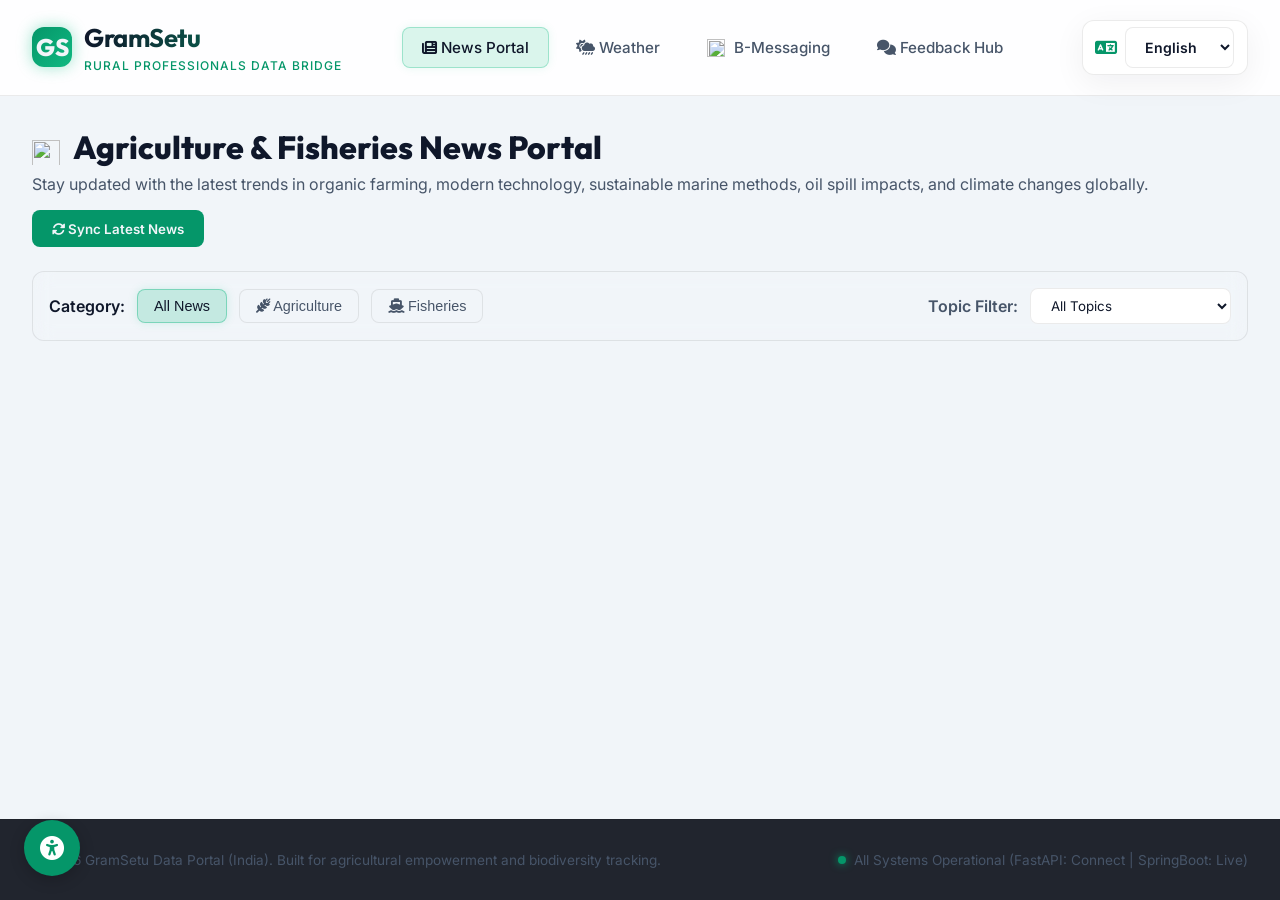
==== commit 9492124b: "style: commented out all tabs except B-messaging, News Portal, Weather, and Feedback Hub" ====
--- a/frontend/index.html
+++ b/frontend/index.html
@@ -2,6 +2,9 @@
 <html lang="en">
 
 <head>
+    <!-- Google AdSense -->
+    <script async src="https://pagead2.googlesyndication.com/pagead/js/adsbygoogle.js?client=ca-pub-3968498368750238"
+        crossorigin="anonymous"></script>
     <meta charset="UTF-8">
     <meta name="viewport" content="width=device-width, initial-scale=1.0">
 
@@ -38,31 +41,45 @@
                     <span id="lbl-auto-2" class="logo-tagline">Rural Professionals Data Bridge</span>
                 </div>
             </div>
-            
+
             <button class="hamburger-btn" onclick="toggleMobileNav()" id="mobile-nav-toggle">
                 <i class="fa-solid fa-bars"></i>
             </button>
-            
+
             <nav class="nav-tabs" id="main-nav-tabs" aria-label="Main Navigation">
-                <button class="tab-btn active" onclick="switchTab('news')" id="nav-btn-news"><i class="fa-solid fa-newspaper"></i> News Portal</button>
-                <button class="tab-btn" onclick="switchTab('weather')" id="nav-btn-weather"><i class="fa-solid fa-cloud-sun-rain"></i> Weather</button>
-                <button class="tab-btn" onclick="switchTab('prices')" id="nav-btn-prices"><i class="fa-solid fa-chart-line"></i> Market Prices</button>
-                <button class="tab-btn" onclick="switchTab('mesh')" id="nav-btn-mesh"><img src="/uploads/icon_mesh.png" alt="" class="nav-tab-icon"> B-Messaging</button>
-                <button class="tab-btn" onclick="switchTab('bio')" id="nav-btn-bio"><img src="/uploads/icon_bio_market.png" alt="" class="nav-tab-icon"> Bio Market</button>
-                <button class="tab-btn" onclick="switchTab('feedback')" id="nav-btn-feedback"><i class="fa-solid fa-comments"></i> Feedback Hub</button>
-                
-                <!-- Hidden legacy tabs for future use -->
-                <button class="tab-btn" onclick="switchTab('farming')" id="nav-btn-farming" style="display:none;">Farming</button>
-                <button class="tab-btn" onclick="switchTab('fisheries')" id="nav-btn-fisheries" style="display:none;">Fisheries</button>
-                <button class="tab-btn" onclick="switchTab('dashboard')" id="nav-btn-dashboard" style="display:none;">Dashboard</button>
-                <button class="tab-btn" onclick="switchTab('birds')" id="nav-btn-birds" style="display:none;">Bird Acoustic</button>
-                <button class="tab-btn" onclick="switchTab('datasources')" id="nav-btn-datasources" style="display:none;">Data</button>
+                <button class="tab-btn active" onclick="switchTab('news')" id="nav-btn-news"><i
+                        class="fa-solid fa-newspaper"></i> News Portal</button>
+                <button class="tab-btn" onclick="switchTab('weather')" id="nav-btn-weather"><i
+                        class="fa-solid fa-cloud-sun-rain"></i> Weather</button>
+                <button class="tab-btn" onclick="switchTab('mesh')" id="nav-btn-mesh"><img src="/uploads/icon_mesh.png"
+                        alt="" class="nav-tab-icon"> B-Messaging</button>
+                <button class="tab-btn" onclick="switchTab('feedback')" id="nav-btn-feedback"><i
+                        class="fa-solid fa-comments"></i> Feedback Hub</button>
+
+                <!-- Commented out tabs per request
+                <button class="tab-btn" onclick="switchTab('prices')" id="nav-btn-prices"><i
+                        class="fa-solid fa-chart-line"></i> Market Prices</button>
+                <button class="tab-btn" onclick="switchTab('bio')" id="nav-btn-bio"><img
+                        src="/uploads/icon_bio_market.png" alt="" class="nav-tab-icon"> Bio Market</button>
+                <button class="tab-btn" onclick="switchTab('farming')" id="nav-btn-farming"
+                    style="display:none;">Farming</button>
+                <button class="tab-btn" onclick="switchTab('fisheries')" id="nav-btn-fisheries"
+                    style="display:none;">Fisheries</button>
+                <button class="tab-btn" onclick="switchTab('dashboard')" id="nav-btn-dashboard"
+                    style="display:none;">Dashboard</button>
+                <button class="tab-btn" onclick="switchTab('birds')" id="nav-btn-birds" style="display:none;">Bird
+                    Acoustic</button>
+                <button class="tab-btn" onclick="switchTab('datasources')" id="nav-btn-datasources"
+                    style="display:none;">Data</button>
+                -->
             </nav>
-            
+
             <div class="header-actions" style="display: flex; align-items: center;">
-                <div style="display: flex; align-items: center; gap: 0.5rem; background: var(--bg-secondary); border: 1px solid var(--border-glass); padding: 0.4rem 0.8rem; border-radius: 12px; box-shadow: var(--shadow-main);">
+                <div
+                    style="display: flex; align-items: center; gap: 0.5rem; background: var(--bg-secondary); border: 1px solid var(--border-glass); padding: 0.4rem 0.8rem; border-radius: 12px; box-shadow: var(--shadow-main);">
                     <i class="fa-solid fa-language" style="color: var(--color-accent); font-size: 1.1rem;"></i>
-                    <select id="header-language-select" onchange="translateUI(this.value)" style="background: transparent; border: none; color: var(--text-primary); font-family: var(--font-body); font-size: 0.88rem; font-weight: 600; outline: none; cursor: pointer;">
+                    <select id="header-language-select" onchange="translateUI(this.value)"
+                        style="background: transparent; border: none; color: var(--text-primary); font-family: var(--font-body); font-size: 0.88rem; font-weight: 600; outline: none; cursor: pointer;">
                         <option value="en">English</option>
                         <option value="hi">हिंदी</option>
                         <option value="mr">मराठी</option>
@@ -1514,17 +1531,17 @@
             <h2 class="hero-title" style="font-size: 2rem; margin-bottom: 0.5rem;" id="lbl-weather-title"><i
                     class="fa-solid fa-cloud-sun-rain"></i> Weather & Climate Change Updates</h2>
             <p style="color: var(--text-secondary); margin-bottom: 1.5rem;" id="lbl-weather-subtitle">Real-time monsoon
-                monitoring, regional El Niâ”œâ–’o advisories, and long-term temperature anomaly tracking.</p>
+                monitoring, regional El Nino advisories, and long-term temperature anomaly tracking.</p>
 
 
 
             <!-- El Nino Advisory Panel -->
             <div class="card-glass" style="margin-bottom: 2rem; border-left: 4px solid var(--color-danger);">
                 <h3 class="card-title" id="lbl-elnino-title"><i class="fa-solid fa-circle-exclamation"
-                        style="color: var(--color-danger);"></i> El Niâ”œâ–’o Advisory & Monsoon Impact</h3>
+                        style="color: var(--color-danger);"></i> El Nino Advisory & Monsoon Impact</h3>
                 <p style="color: var(--text-secondary); margin-top: 0.5rem; line-height: 1.6; font-size: 0.95rem;"
                     id="lbl-elnino-desc">
-                    El Niâ”œâ–’o conditions are currently active. In India, El Niâ”œâ–’o is historically linked to
+                    El Nino conditions are currently active. In India, El Nino is historically linked to
                     weaker
                     southwest monsoons, delayed wind arrival, and below-average rainfall (averaging a 10-15% deficit).
                     This increases drought risks in Central and North-West India.
@@ -2101,117 +2118,259 @@
 
 
         <!-- ======================== B-MESSAGING (MESH) PANEL ======================== -->
-<!-- OFFLINE BLUETOOTH MESH NETWORK TAB -->
+        <!-- OFFLINE BLUETOOTH MESH NETWORK TAB -->
         <section id="panel-mesh" class="tab-panel" aria-labelledby="nav-btn-mesh">
-            <h2 class="hero-title" style="font-size: 2rem; margin-bottom: 0.5rem;" id="lbl-mesh-title">
-                <i class="fa-solid fa-circle-nodes"></i> Offline Mesh Network
-            </h2>
-            <p id="lbl-mesh-desc" style="color: var(--text-secondary); margin-bottom: 2rem;">
-                Exchange alerts and short messages directly with nearby users via Bluetooth mesh technology. Operating entirely offline without cellular network coverage.
-            </p>
+            <div
+                style="display:flex; justify-content:space-between; align-items:flex-start; margin-bottom:1.5rem; flex-wrap:wrap; gap:1rem;">
+                <div>
+                    <h2 class="hero-title" style="font-size: 2rem; margin-bottom: 0.5rem;" id="lbl-mesh-title">
+                        <i class="fa-solid fa-circle-nodes"></i> Offline Mesh & Distributed AI Network
+                    </h2>
+                    <p id="lbl-mesh-desc" style="color: var(--text-secondary); margin-bottom: 0;">
+                        Exchange encrypted alerts and route AI queries securely across nearby Bluetooth Mesh devices
+                        without internet.
+                    </p>
+                </div>
+                <!-- Status Badges Bar -->
+                <div style="display:flex; align-items:center; gap:0.6rem; flex-wrap:wrap;">
+                    <!-- Mesh AI Gateway Status Badge -->
+                    <div id="mesh-gw-status-badge"
+                        style="display:flex; align-items:center; gap:0.5rem; background:rgba(139,92,246,0.1); border:1px solid rgba(139,92,246,0.3); padding:0.4rem 0.85rem; border-radius:20px; cursor:pointer;"
+                        onclick="meshToggleGatewaySimulation()" title="Click to Toggle Gateway Mode Simulation">
+                        <i class="fa-solid fa-microchip" style="color:#8b5cf6; font-size:0.82rem;"></i>
+                        <span style="font-size:0.82rem; font-weight:600; color:#8b5cf6;" id="mesh-gw-label">AI Gateway:
+                            Searching…</span>
+                    </div>
+                    <!-- Adaptive Mesh Health Badge -->
+                    <div id="mesh-adaptive-status"
+                        style="display:flex; align-items:center; gap:0.5rem; background:rgba(16,185,129,0.1); border:1px solid rgba(16,185,129,0.3); padding:0.4rem 0.85rem; border-radius:20px; cursor:pointer;"
+                        onclick="meshShowDiagnosticsModal()" title="View Adaptive Mesh Performance Diagnostics">
+                        <i class="fa-solid fa-chart-line" style="color:#10b981; font-size:0.82rem;"></i>
+                        <span style="font-size:0.82rem; font-weight:600; color:#10b981;" id="mesh-health-label">RF
+                            Health: OPTIMAL (Ch 37)</span>
+                    </div>
+                    <!-- E2EE Badge -->
+                    <div id="mesh-e2ee-badge"
+                        style="display:flex; align-items:center; gap:0.5rem; background:rgba(16,185,129,0.1); border:1px solid rgba(16,185,129,0.3); padding:0.4rem 0.85rem; border-radius:20px;">
+                        <i class="fa-solid fa-lock" style="color:#10b981; font-size:0.82rem;"></i>
+                        <span style="font-size:0.82rem; font-weight:600; color:#10b981;">E2EE: Active</span>
+                    </div>
+                    <button class="btn-secondary" onclick="meshRunQASuiteModal()"
+                        style="font-size:0.82rem; display:flex; align-items:center; gap:0.4rem; padding:0.45rem 0.9rem; border-radius:10px; background:rgba(59,130,246,0.15); color:#3b82f6; border:1px solid rgba(59,130,246,0.3); cursor:pointer;">
+                        <i class="fa-solid fa-list-check"></i> Run QA Suite
+                    </button>
+                    <button class="btn-secondary" onclick="meshSimulateInterference()"
+                        style="font-size:0.82rem; display:flex; align-items:center; gap:0.4rem; padding:0.45rem 0.9rem; border-radius:10px; background:rgba(239,68,68,0.1); color:#ef4444; border:1px solid rgba(239,68,68,0.3); cursor:pointer;">
+                        <i class="fa-solid fa-bolt"></i> Sim Noise
+                    </button>
+                </div>
+            </div>
 
             <div class="grid-cols-2">
-                <!-- Outbound Broadcaster Form -->
+                <!-- Outbound Broadcaster & AI Query Form -->
                 <div class="card-glass" style="display: flex; flex-direction: column; justify-content: space-between;">
                     <div>
                         <h3 class="card-title" id="lbl-mesh-send-title">
-                            <i class="fa-solid fa-paper-plane"></i> Broadcast Message
+                            <i class="fa-solid fa-paper-plane"></i> Outbound Message & AI Query
                         </h3>
-                        <p style="color: var(--text-secondary); font-size: 0.85rem; margin-bottom: 1.5rem;" id="lbl-mesh-send-desc">
-                            Compose a short notification to broadcast over the local Bluetooth mesh network.
+                        <p style="color: var(--text-secondary); font-size: 0.85rem; margin-bottom: 1.5rem;"
+                            id="lbl-mesh-send-desc">
+                            Broadcast notifications or submit an AI question routed over Bluetooth Mesh.
                         </p>
 
                         <div style="display: flex; flex-direction: column; gap: 1.25rem;">
                             <!-- Sender Name -->
                             <div class="filter-group" style="min-width: 100%;">
                                 <label for="mesh-sender-name" id="lbl-mesh-sender-label">Your Sender ID / Handle</label>
-                                <input type="text" id="mesh-sender-name" placeholder="E.g. Fisherman-Raju" style="background: rgba(11, 15, 25, 0.6); border: 1px solid var(--border-glass); color: var(--text-primary); padding: 0.6rem 0.9rem; border-radius: 8px; font-family: var(--font-body); outline: none;">
+                                <input type="text" id="mesh-sender-name" placeholder="E.g. Farmer-Raju"
+                                    style="background: rgba(11, 15, 25, 0.6); border: 1px solid var(--border-glass); color: var(--text-primary); padding: 0.6rem 0.9rem; border-radius: 8px; font-family: var(--font-body); outline: none;">
+                            </div>
+
+                            <!-- Message Scope Mode -->
+                            <div class="filter-group" style="min-width: 100%;">
+                                <label for="mesh-msg-type">Message Scope / Target Mode</label>
+                                <select id="mesh-msg-type" onchange="toggleRecipientField(this.value)"
+                                    style="background: rgba(11, 15, 25, 0.6); border: 1px solid var(--border-glass); color: var(--text-primary); padding: 0.6rem 0.9rem; border-radius: 8px; font-family: var(--font-body); outline: none;">
+                                    <option value="broadcast">Broadcast Alert (All Nearby Peers)</option>
+                                    <option value="personalized">Personal Direct Message (Specific Receiver)</option>
+                                </select>
+                            </div>
+
+                            <!-- Receiver Handle & Edit Name Field -->
+                            <div id="mesh-recipient-group" class="filter-group" style="min-width: 100%; display: none;">
+                                <label for="mesh-recipient-name">Receiver Handle / Target Contact ID</label>
+                                <div style="display: flex; gap: 0.5rem;">
+                                    <input type="text" id="mesh-recipient-name" placeholder="E.g. iOS-8512"
+                                        style="flex: 1; background: rgba(11, 15, 25, 0.6); border: 1px solid var(--border-glass); color: var(--text-primary); padding: 0.6rem 0.9rem; border-radius: 8px; font-family: var(--font-body); outline: none;">
+                                    <button class="btn-secondary" onclick="editCurrentContactAlias()"
+                                        style="padding: 0.6rem 0.9rem; border-radius: 8px; font-size: 0.82rem; white-space: nowrap;"
+                                        title="Edit Contact Handle / Alias Name">
+                                        <i class="fa-solid fa-pen-to-square"></i> Edit Name
+                                    </button>
+                                </div>
+                            </div>
+
+                            <!-- Saved Local Device Contacts Bar -->
+                            <div id="mesh-contacts-bar" style="background: rgba(248, 250, 252, 0.96); border: 1px solid rgba(203, 213, 225, 0.8); padding: 0.65rem 0.85rem; border-radius: 12px; box-shadow: 0 4px 14px rgba(0, 0, 0, 0.18);">
+                                <div style="display: flex; justify-content: space-between; align-items: center; margin-bottom: 0.4rem;">
+                                    <span style="font-size: 0.8rem; font-weight: 800; color: #0f172a;"><i class="fa-solid fa-address-book" style="color: #059669;"></i> Saved Local Contacts (Chat Later):</span>
+                                    <button onclick="clearSavedContacts()" style="background: none; border: none; color: #64748b; font-size: 0.72rem; font-weight: 600; cursor: pointer; text-decoration: underline;">Clear</button>
+                                </div>
+                                <div id="mesh-contacts-pills" style="display: flex; gap: 0.4rem; overflow-x: auto; padding-bottom: 0.2rem;">
+                                    <span style="font-size:0.75rem; color:#64748b;">No saved contacts yet. Enter a receiver handle above.</span>
+                                </div>
                             </div>
 
                             <!-- Alert Level / Urgency -->
                             <div class="filter-group" style="min-width: 100%;">
                                 <label for="mesh-urgency-level" id="lbl-mesh-urgency-label">Alert Urgency Level</label>
-                                <select id="mesh-urgency-level" style="background: rgba(11, 15, 25, 0.6); border: 1px solid var(--border-glass); color: var(--text-primary); padding: 0.6rem 0.9rem; border-radius: 8px; font-family: var(--font-body); outline: none;">
+                                <select id="mesh-urgency-level"
+                                    style="background: rgba(11, 15, 25, 0.6); border: 1px solid var(--border-glass); color: var(--text-primary); padding: 0.6rem 0.9rem; border-radius: 8px; font-family: var(--font-body); outline: none;">
                                     <option value="info">Informational (Green)</option>
                                     <option value="warning">Advisory / Warning (Orange)</option>
                                     <option value="emergency">Emergency / Critical (Red)</option>
                                 </select>
                             </div>
 
-                            <!-- Message Type -->
-                            <div class="filter-group" style="min-width: 100%;">
-                                <label for="mesh-msg-type" id="lbl-mesh-type-label">Message Type</label>
-                                <select id="mesh-msg-type" onchange="toggleRecipientField(this.value)" style="background: rgba(11, 15, 25, 0.6); border: 1px solid var(--border-glass); color: var(--text-primary); padding: 0.6rem 0.9rem; border-radius: 8px; font-family: var(--font-body); outline: none;">
-                                    <option value="broadcast">Broadcast (All Peers)</option>
-                                    <option value="personalized">Personalized (Targeted)</option>
-                                </select>
-                            </div>
-
-                            <!-- Recipient ID -->
-                            <div class="filter-group" id="mesh-recipient-group" style="min-width: 100%; display: none;">
-                                <label for="mesh-recipient-name" id="lbl-mesh-recipient-label">Recipient ID / Handle</label>
-                                <input type="text" id="mesh-recipient-name" placeholder="E.g. Fisherman-Raju" style="background: rgba(11, 15, 25, 0.6); border: 1px solid var(--border-glass); color: var(--text-primary); padding: 0.6rem 0.9rem; border-radius: 8px; font-family: var(--font-body); outline: none;">
-                            </div>
-
                             <!-- Message Content -->
                             <div class="filter-group" style="min-width: 100%;">
-                                <label for="mesh-msg-text" id="lbl-mesh-message-label">Broadcast Text (Max 140 Characters)</label>
-                                <textarea id="mesh-msg-text" rows="3" maxlength="140" placeholder="Type alert or message here..." style="background: rgba(11, 15, 25, 0.6); border: 1px solid var(--border-glass); color: var(--text-primary); padding: 0.6rem 0.9rem; border-radius: 8px; font-family: var(--font-body); outline: none; resize: none;"></textarea>
-                            </div>
-                        </div>
-                    </div>
-
-                    <div style="margin-top: 1.5rem;">
-                        <button class="btn-primary" style="width: 100%;" onclick="sendMeshMessage()" id="lbl-mesh-broadcast-btn">
-                            <i class="fa-solid fa-rss"></i> Broadcast Offline (Bluetooth)
+                                <label for="mesh-msg-text" id="lbl-mesh-message-label">Broadcast Text or AI
+                                    Question</label>
+                                <textarea id="mesh-msg-text" rows="3" maxlength="250"
+                                    placeholder="Type alert or message (e.g. Hi Priyanka, Kaise ho?)"
+                                    style="background: rgba(11, 15, 25, 0.6); border: 1px solid var(--border-glass); color: var(--text-primary); padding: 0.6rem 0.9rem; border-radius: 8px; font-family: var(--font-body); outline: none; resize: none;"></textarea>
+                            </div>
+                        </div>
+                    </div>
+
+                    <div style="margin-top: 1.5rem; display:flex; flex-wrap:wrap; gap:0.6rem;">
+                        <button class="btn-primary" style="flex: 1; min-width: 140px;" onclick="sendMeshMessage()"
+                            id="lbl-mesh-broadcast-btn">
+                            <i class="fa-solid fa-rss"></i> Broadcast Offline
                         </button>
+                        <button class="btn-primary" style="flex: 1; min-width: 140px; background: linear-gradient(135deg,#0284c7,#2563eb);"
+                            onclick="sendPersonalMeshMessage()" id="lbl-mesh-personal-btn">
+                            <i class="fa-solid fa-paper-plane"></i> Send Personal Message
+                        </button>
+                        <button class="btn-primary"
+                            style="flex: 1; min-width: 140px; background: linear-gradient(135deg,#8b5cf6,#ec4899);"
+                            onclick="meshSubmitMainTabAIQuery()">
+                            <i class="fa-solid fa-sparkles"></i> Ask Mesh AI
+                        </button>
                     </div>
                 </div>
 
                 <!-- Live Stream Feed & Radar -->
-                <div class="card-glass" style="display: flex; flex-direction: column; justify-content: space-between; height: 100%;">
+                <div class="card-glass"
+                    style="display: flex; flex-direction: column; justify-content: space-between; height: 100%;">
                     <div>
-                        <div style="display: flex; justify-content: space-between; align-items: center; margin-bottom: 1rem;">
+                        <div
+                            style="display: flex; justify-content: space-between; align-items: center; margin-bottom: 1rem;">
                             <h3 class="card-title" style="margin-bottom: 0;" id="lbl-mesh-stream-title">
                                 <i class="fa-solid fa-list-check"></i> Live Mesh Feed
                             </h3>
-                            <div style="display: flex; align-items: center; gap: 0.5rem; background: rgba(16, 185, 129, 0.1); border: 1px solid rgba(16, 185, 129, 0.2); padding: 0.25rem 0.6rem; border-radius: 20px; font-size: 0.75rem; color: #10b981; font-weight: 700;">
-                                <span class="status-dot" style="background: #10b981; width: 8px; height: 8px; margin: 0; box-shadow: 0 0 8px #10b981; animation: pulseRadar 1.5s infinite;"></span>
+                            <div
+                                style="display: flex; align-items: center; gap: 0.5rem; background: rgba(16, 185, 129, 0.1); border: 1px solid rgba(16, 185, 129, 0.2); padding: 0.25rem 0.6rem; border-radius: 20px; font-size: 0.75rem; color: #10b981; font-weight: 700;">
+                                <span class="status-dot"
+                                    style="background: #10b981; width: 8px; height: 8px; margin: 0; box-shadow: 0 0 8px #10b981; animation: pulseRadar 1.5s infinite;"></span>
                                 <span id="mesh-peer-count-text">3 Peers Connected</span>
                             </div>
                         </div>
 
                         <!-- Radar Visualizer -->
-                        <div style="display: flex; justify-content: center; align-items: center; margin: 1.5rem 0; height: 160px; position: relative;">
-                            <div class="radar-container" style="display: flex; flex-direction: column; align-items: center; position: relative;">
+                        <div
+                            style="display: flex; justify-content: center; align-items: center; margin: 1rem 0; height: 130px; position: relative;">
+                            <div class="radar-container"
+                                style="display: flex; flex-direction: column; align-items: center; position: relative;">
                                 <div class="radar-circle">
                                     <div class="radar-wave"></div>
                                     <div class="radar-wave" style="animation-delay: 1s;"></div>
                                     <div class="radar-wave" style="animation-delay: 2s;"></div>
-                                    <i class="fa-solid fa-bluetooth" style="font-size: 2.2rem; color: #10b981; filter: drop-shadow(0 0 10px rgba(16, 185, 129, 0.4)); z-index: 10;"></i>
+                                    <i class="fa-solid fa-bluetooth"
+                                        style="font-size: 2rem; color: #10b981; filter: drop-shadow(0 0 10px rgba(16, 185, 129, 0.4)); z-index: 10;"></i>
                                 </div>
-                                <span style="font-size: 0.75rem; color: var(--text-secondary); font-weight: 600; margin-top: 0.75rem; text-transform: uppercase; letter-spacing: 1px;" id="lbl-mesh-radar-title">Bluetooth Transceiver Active</span>
+                                <span
+                                    style="font-size: 0.72rem; color: var(--text-secondary); font-weight: 600; margin-top: 0.5rem; text-transform: uppercase; letter-spacing: 1px;"
+                                    id="lbl-mesh-radar-title">Bluetooth Transceiver Active</span>
                             </div>
                         </div>
 
                         <!-- Messages Feed -->
-                        <div id="mesh-messages-list" style="display: flex; flex-direction: column; gap: 0.75rem; max-height: 250px; overflow-y: auto; padding-right: 5px;">
+                        <div id="mesh-messages-list"
+                            style="display: flex; flex-direction: column; gap: 0.75rem; max-height: 250px; overflow-y: auto; padding-right: 5px;">
                             <!-- Placeholder -->
-                            <div style="text-align: center; color: var(--text-secondary); padding: 2rem 0;" id="mesh-feed-empty">
-                                <i class="fa-solid fa-satellite-dish" style="font-size: 1.8rem; margin-bottom: 0.5rem; color: var(--text-secondary);"></i>
-                                <p style="font-size: 0.85rem;" id="lbl-mesh-empty-text">No active mesh transmissions detected yet.</p>
+                            <div style="text-align: center; color: var(--text-secondary); padding: 2rem 0;"
+                                id="mesh-feed-empty">
+                                <i class="fa-solid fa-satellite-dish"
+                                    style="font-size: 1.8rem; margin-bottom: 0.5rem; color: var(--text-secondary);"></i>
+                                <p style="font-size: 0.85rem;" id="lbl-mesh-empty-text">No active mesh transmissions
+                                    detected yet.</p>
                             </div>
                         </div>
                     </div>
 
                     <!-- Integration Info -->
-                    <div style="margin-top: 1.5rem; padding-top: 0.75rem; border-top: 1px solid var(--border-glass); display: flex; justify-content: space-between; align-items: center; font-size: 0.72rem; color: var(--text-secondary);" id="mesh-integration-card">
-                        <span><i class="fa-solid fa-circle-info"></i> <span id="lbl-mesh-bridge-status">Native Bridge Connection Status:</span></span>
-                        <span id="mesh-bridge-badge" style="background: rgba(239, 68, 68, 0.1); border: 1px solid rgba(239, 68, 68, 0.2); padding: 0.15rem 0.4rem; border-radius: 6px; color: #ef4444; font-weight: 700;">Simulated Link</span>
-                    </div>
-
-                    <!-- Phone Testing Link Hint -->
-                    <div id="mesh-test-phone-hint" style="margin-top: 1rem; padding: 0.75rem; border-radius: 8px; background: rgba(59, 130, 246, 0.08); border: 1px solid rgba(59, 130, 246, 0.15); font-size: 0.75rem; line-height: 1.4; color: var(--text-secondary); display: none;">
+                    <div style="margin-top: 1.5rem; padding-top: 0.75rem; border-top: 1px solid var(--border-glass); display: flex; justify-content: space-between; align-items: center; font-size: 0.72rem; color: var(--text-secondary);"
+                        id="mesh-integration-card">
+                        <span><i class="fa-solid fa-circle-info"></i> <span id="lbl-mesh-bridge-status">Native Bridge
+                                Connection Status:</span></span>
+                        <span id="mesh-bridge-badge"
+                            style="background: rgba(239, 68, 68, 0.1); border: 1px solid rgba(239, 68, 68, 0.2); padding: 0.15rem 0.4rem; border-radius: 6px; color: #ef4444; font-weight: 700;">Simulated
+                            Link</span>
+                    </div>
+                </div>
+            </div>
+
+            <!-- Diagnostics & Performance Metrics Modal -->
+            <div id="mesh-diag-modal"
+                style="display:none; position:fixed; inset:0; background:rgba(0,0,0,0.5); z-index:9999; align-items:center; justify-content:center; backdrop-filter:blur(4px);">
+                <div class="card-glass"
+                    style="max-width:650px; width:92%; max-height:85vh; display:flex; flex-direction:column; padding:1.75rem; border-radius:20px; position:relative; overflow:hidden;">
+                    <button onclick="document.getElementById('mesh-diag-modal').style.display='none'"
+                        style="position:absolute; top:1rem; right:1rem; background:none; border:none; cursor:pointer; font-size:1.2rem; color:var(--text-secondary);">✕</button>
+                    <h3
+                        style="font-family:var(--font-heading); color:#3b82f6; margin-bottom:0.5rem; display:flex; align-items:center; gap:0.5rem;">
+                        <i class="fa-solid fa-chart-line"></i> Adaptive BLE Mesh Diagnostics
+                    </h3>
+                    <p style="color:var(--text-secondary); font-size:0.85rem; margin-bottom:1rem;">
+                        Real-time RF interference monitoring, active channels, and diagnostic performance metrics.
+                    </p>
+                    <div style="display:grid; grid-template-columns:repeat(3, 1fr); gap:0.75rem; margin-bottom:1rem;">
+                        <div
+                            style="background:rgba(59,130,246,0.08); border:1px solid rgba(59,130,246,0.2); padding:0.75rem; border-radius:10px; text-align:center;">
+                            <div style="font-size:0.75rem; color:var(--text-secondary);">Active Channel</div>
+                            <div id="diag-active-ch"
+                                style="font-size:1.1rem; font-weight:800; color:#3b82f6; margin-top:0.2rem;">Ch 37</div>
+                        </div>
+                        <div
+                            style="background:rgba(16,185,129,0.08); border:1px solid rgba(16,185,129,0.2); padding:0.75rem; border-radius:10px; text-align:center;">
+                            <div style="font-size:0.75rem; color:var(--text-secondary);">Avg RSSI</div>
+                            <div id="diag-avg-rssi"
+                                style="font-size:1.1rem; font-weight:800; color:#10b981; margin-top:0.2rem;">-68 dBm
+                            </div>
+                        </div>
+                        <div
+                            style="background:rgba(245,158,11,0.08); border:1px solid rgba(245,158,11,0.2); padding:0.75rem; border-radius:10px; text-align:center;">
+                            <div style="font-size:0.75rem; color:var(--text-secondary);">Packet Loss</div>
+                            <div id="diag-packet-loss"
+                                style="font-size:1.1rem; font-weight:800; color:#f59e0b; margin-top:0.2rem;">1.5%</div>
+                        </div>
+                    </div>
+
+                    <div style="flex:1; overflow-y:auto; background:rgba(15,23,42,0.6); border:1px solid var(--border-glass); border-radius:10px; padding:0.75rem; font-family:monospace; font-size:0.78rem; color:#cbd5e1; margin-bottom:1rem;"
+                        id="diag-logs-container">
+                        Loading diagnostic logs...
+                    </div>
+
+                    <div style="display:flex; justify-content:space-between; align-items:center;">
+                        <button onclick="meshDownloadLogsCSV()"
+                            style="padding:0.5rem 1rem; border-radius:8px; background:rgba(59,130,246,0.15); color:#3b82f6; border:1px solid rgba(59,130,246,0.3); font-size:0.82rem; font-weight:600; cursor:pointer;">
+                            <i class="fa-solid fa-download"></i> Export CSV
+                        </button>
+                        <button onclick="document.getElementById('mesh-diag-modal').style.display='none'"
+                            style="padding:0.5rem 1.25rem; border-radius:8px; background:var(--bg-glass); border:1px solid var(--border-glass); color:var(--text-primary); font-size:0.82rem; font-weight:600; cursor:pointer;">
+                            Close
+                        </button>
                     </div>
                 </div>
             </div>
@@ -2299,6 +2458,11 @@
     <script src="https://cdn.jsdelivr.net/npm/three@0.128.0/examples/js/controls/OrbitControls.js"></script>
     <script src="js/ARButton.js"></script>
 
+    <!-- Bluetooth Mesh Adaptive, AI Router & QA Suite Engines -->
+    <script src="js/ble_mesh_adaptive.js"></script>
+    <script src="js/ble_mesh_ai_router.js"></script>
+    <script src="js/ble_mesh_qa_suite.js"></script>
+
     <!-- Custom Web Core Script -->
     <script src="js/app.js?v=1.1.0"></script>
 
--- a/frontend/css/style.css
+++ b/frontend/css/style.css
@@ -1401,6 +1401,16 @@
     border-radius: 10px;
 }
 
+.mesh-msg-card {
+    transition: all 0.2s ease;
+}
+
+.mesh-msg-card:hover {
+    transform: translateY(-2px);
+    box-shadow: 0 4px 12px rgba(59, 130, 246, 0.25);
+    border-color: rgba(59, 130, 246, 0.4);
+}
+
 .mesh-urgency-btn {
     transition: all 0.2s ease;
 }
@@ -1420,39 +1430,52 @@
 @media (max-width: 900px) {
     .nav-container {
         flex-wrap: wrap;
-        padding: 1rem;
+        padding: 0.75rem 1rem;
     }
     .hamburger-btn {
         display: block;
         background: none;
         border: none;
         color: var(--text-primary);
-        font-size: 1.8rem;
+        font-size: 1.5rem;
         cursor: pointer;
-        padding: 0.5rem;
+        padding: 0.35rem;
         margin-left: auto;
-        margin-right: 1rem;
+        margin-right: 0.5rem;
     }
     #main-nav-tabs {
         display: none;
         flex-direction: column;
         flex-basis: 100%;
         width: 100%;
-        margin-top: 1rem;
-        background: var(--bg-primary);
-        border-radius: 8px;
-        box-shadow: 0 4px 12px rgba(0,0,0,0.1);
-        padding: 0.5rem;
+        margin-top: 0.4rem;
+        background: rgba(15, 23, 42, 0.98);
+        border: 1px solid var(--border-glass);
+        border-radius: 12px;
+        box-shadow: 0 8px 24px rgba(0,0,0,0.3);
+        padding: 0.3rem;
+        gap: 0.15rem;
     }
     #main-nav-tabs.show {
         display: flex;
     }
-    .tab-btn {
+    #main-nav-tabs .tab-btn {
         width: 100%;
         text-align: left;
-        padding: 1rem;
-        margin-bottom: 0.25rem;
+        padding: 0.45rem 0.75rem;
+        font-size: 0.82rem;
+        font-weight: 600;
+        margin-bottom: 0;
         border-radius: 6px;
+        display: flex;
+        align-items: center;
+        gap: 0.5rem;
+    }
+    #main-nav-tabs .tab-btn i,
+    #main-nav-tabs .tab-btn img {
+        font-size: 0.85rem;
+        width: 16px;
+        height: 16px;
     }
     .header-actions {
         order: 2;
